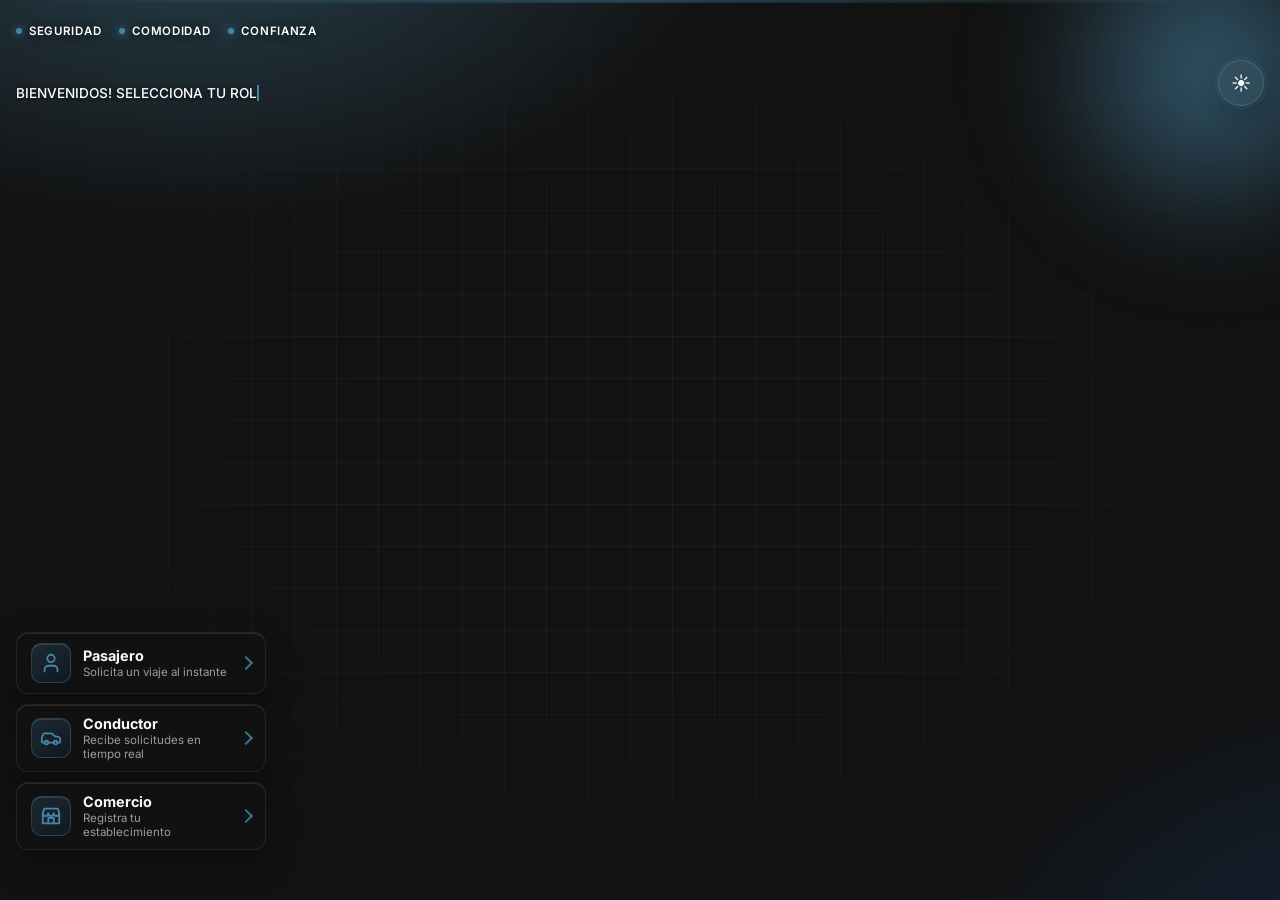
==== index.html @ 6f6a0231 "Update index.html" ====
<!DOCTYPE html>
<html lang="es">
<head>
  <meta charset="UTF-8">
  <meta name="viewport" content="width=device-width, initial-scale=1.0, maximum-scale=1.0, user-scalable=no">
  <meta name="theme-color" content="#121212">
  <title>BIKAR APP</title>
  <link rel="manifest" href="manifest.json">
  <link rel="preconnect" href="https://fonts.googleapis.com">
  <link rel="preconnect" href="https://fonts.gstatic.com" crossorigin>
  <link href="https://fonts.googleapis.com/css2?family=Inter:wght@400;500;600;700;800&display=swap" rel="stylesheet">
  <style>
    /* ============================================================
       BIKAR · PARTE 1/2 · AUTENTICACIÓN (Glassmorphism)
       Paleta: #4785A7 · #366986 · #134989 · #f8f9fa · #ffffff · #121212 · #1e1e1e
       ============================================================ */
    :root{
      --bg-color:#f8f9fa; --card-bg:#ffffff; --text-color:#1e293b; --primary-color:#4785A7;
      --primary-hover:#366986; --border-color:#ccc; --deep-blue:#134989; --muted-text:#64748b;
      --glass-bg:rgba(255,255,255,.78); --glass-bg-strong:rgba(255,255,255,.94);
      --glass-border:rgba(19,73,137,.18); --glass-highlight:rgba(255,255,255,.95);
      --field-bg:rgba(255,255,255,.88); --field-border:rgba(19,73,137,.20);
      --glow:rgba(71,133,167,.32); --glow-strong:rgba(71,133,167,.55);
      --shadow:0 24px 60px rgba(19,73,137,.16); --grid-line:rgba(71,133,167,.12);
      --modal-box-bg:rgba(255,255,255,.88);
      --modal-box-title:#134989;
      --legal-box-bg:rgba(240,244,248,.92);
      --legal-text-color:#2c3e50;
    }
    body.dark-mode{
      --bg-color:#121212; --card-bg:#1e1e1e; --text-color:#f8f9fa; --border-color:#444;
      --muted-text:rgba(248,249,250,.60);
      --glass-bg:rgba(30,30,30,.62); --glass-bg-strong:rgba(250, 250, 250, 0.04);
      --glass-border:rgba(255,255,255,.09); --glass-highlight:rgba(255,255,255,.10);
      --field-bg:rgba(18,18,18,.62); --field-border:rgba(255,255,255,.08);
      --glow:rgba(71,133,167,.42); --glow-strong:rgba(71,133,167,.65);
      --shadow:0 30px 70px rgba(0,0,0,.55); --grid-line:rgba(71,133,167,.10);
      --modal-box-bg:rgba(20,20,20,.68);
      --modal-box-title:#ffffff;
      --legal-box-bg:rgba(10,14,20,.65);
      --legal-text-color:rgba(248,249,250,.85);
    }
    *{box-sizing:border-box;margin:0;padding:0;font-family:"Inter",-apple-system,BlinkMacSystemFont,"Segoe UI",Roboto,sans-serif}
    html,body{width:100%;height:100%;overflow:hidden;background-color:var(--bg-color);color:var(--text-color);transition:background-color .3s,color .3s;-webkit-font-smoothing:antialiased}
    .oculto{display:none!important}
    button:focus-visible,input:focus-visible,select:focus-visible{outline:2px solid var(--primary-color);outline-offset:2px}

    /* ANIMACIONES */
    @keyframes modalIn{from{opacity:0;transform:translate(-50%,calc(-50% + 18px)) scale(.985)}to{opacity:1;transform:translate(-50%,-50%) scale(1)}}
    @keyframes fadeIn{from{opacity:0}to{opacity:1}}
    @keyframes riseIn{from{opacity:0;transform:translateY(16px)}to{opacity:1;transform:translateY(0)}}
    @keyframes slideInLeft{from{opacity:0;transform:translateX(-64px)}to{opacity:1;transform:translateX(0)}}
    @keyframes orbFloat{from{transform:translate(0,0)}to{transform:translate(-40px,50px)}}
    @keyframes pulseDot{0%{box-shadow:0 0 0 0 rgba(71,133,167,.65)}70%{box-shadow:0 0 0 9px rgba(71,133,167,0)}100%{box-shadow:0 0 0 0 rgba(71,133,167,0)}}
    @keyframes scan{from{transform:translateY(-10vh);opacity:0}15%{opacity:1}85%{opacity:1}to{transform:translateY(110vh);opacity:0}}
    @keyframes mecanografiar{from{width:0}to{width:100%}}
    @keyframes parpadeoCursor{from,to{border-color:transparent}50%{border-color:var(--primary-color)}}
    @keyframes opcionesAsomar{from{opacity:0;transform:translateX(-40px)}to{opacity:1;transform:translateX(0)}}
    @keyframes bounceArrow{0%,100%{transform:translateY(0)}50%{transform:translateY(5px)}}

    /* BOTÓN TEMA */
    .btn-theme-toggle{position:absolute;top:calc(60px + env(safe-area-inset-top));right:16px;z-index:3000;width:46px;height:46px;border-radius:50%;
      display:flex;align-items:center;justify-content:center;font-size:1.2rem;cursor:pointer;background:var(--glass-bg-strong);
      border:1px solid rgba(71,133,167,.5);color:var(--text-color);-webkit-backdrop-filter:blur(14px);backdrop-filter:blur(14px);
      box-shadow:0 8px 24px rgba(0,0,0,.25),0 0 0 4px rgba(71,133,167,.12);transition:transform .2s,box-shadow .2s,border-color .2s}
    .btn-theme-toggle:hover{transform:translateY(-1px) rotate(15deg);border-color:var(--primary-color);box-shadow:0 10px 28px rgba(0,0,0,.3),0 0 0 6px rgba(71,133,167,.18)}

    /* PANTALLA DE INICIO */
    .pantalla-inicio{position:absolute;inset:0;z-index:2500;display:flex;flex-direction:column;align-items:center;justify-content:center;gap:22px;
      padding:24px 20px;text-align:center;overflow-x:hidden;overflow-y:auto;isolation:isolate;
      background:radial-gradient(900px 520px at 15% -10%,var(--glow),transparent 60%),
                 radial-gradient(800px 520px at 110% 110%,rgba(19,73,137,.35),transparent 60%),rgba(18,18,18,.45);
      animation:fadeIn .6s ease both}
    .pantalla-inicio::before{content:"";position:absolute;inset:0;z-index:-1;
      background-image:linear-gradient(var(--grid-line) 1px,transparent 1px),linear-gradient(90deg,var(--grid-line) 1px,transparent 1px);
      background-size:42px 42px;-webkit-mask-image:radial-gradient(ellipse at center,#000 30%,transparent 80%);mask-image:radial-gradient(ellipse at center,#000 30%,transparent 80%)}
    .pantalla-inicio::after{content:"";position:absolute;z-index:-1;width:420px;height:420px;top:-140px;right:-140px;border-radius:50%;
      background:radial-gradient(circle,var(--glow-strong),transparent 65%);filter:blur(40px);animation:orbFloat 12s ease-in-out infinite alternate}
    .fx-scan{position:absolute;left:0;right:0;top:0;height:2px;z-index:1;
      background:linear-gradient(90deg,transparent,var(--primary-color),transparent);opacity:.7;filter:blur(1px);animation:scan 9s linear infinite;pointer-events:none}
    .video-fondo{position:absolute;top:0;left:0;width:100%;height:100%;object-fit:cover;z-index:-2;pointer-events:none;filter:brightness(.55);transition:opacity .6s ease-in-out}
    .video-oscuro{opacity:0}.video-claro{opacity:1}
    body.dark-mode .video-oscuro{opacity:1}body.dark-mode .video-claro{opacity:0}

    .inicio-features{position:absolute;top:calc(24px + env(safe-area-inset-top));left:16px;z-index:2;display:flex;flex-wrap:wrap;align-items:center;gap:8px 18px;
      animation:riseIn .7s .15s cubic-bezier(.2,.8,.2,1) backwards;text-shadow:0 1px 10px rgba(0,0,0,.65)}
    .inicio-features span{display:inline-flex;align-items:center;gap:7px;font-size:.72rem;font-weight:600;letter-spacing:.06em;text-transform:uppercase;color:#fff!important}
    .inicio-features span::before{content:"";width:6px;height:6px;border-radius:50%;background:var(--primary-color);box-shadow:0 0 8px var(--primary-color)}
    .texto-subtitulo{position:absolute;top:calc(85px + env(safe-area-inset-top));left:16px;z-index:2;color:#fff!important;font-size:.85rem;font-weight:500;
      text-shadow:0 1px 8px rgba(0,0,0,.7);white-space:nowrap;overflow:hidden;border-right:2px solid var(--primary-color);width:0;max-width:max-content;
      animation:mecanografiar 3s steps(30,end) forwards,parpadeoCursor .75s step-end infinite}

    /* ROLES */
    .roles-container{position:absolute;left:16px;bottom:calc(50px + env(safe-area-inset-bottom));z-index:2;display:flex;flex-direction:column;gap:10px;width:calc(100% - 32px);max-width:250px}
    .tarjeta-rol{position:relative;display:flex;align-items:center;gap:12px;width:100%;background:var(--field-bg);border:1px solid var(--field-border);
      border-radius:12px;padding:10px 14px;cursor:pointer;color:var(--text-color);text-align:left;-webkit-backdrop-filter:blur(14px);backdrop-filter:blur(14px);
      box-shadow:0 12px 32px rgba(0,0,0,.28),inset 0 1px 0 var(--glass-highlight);
      transition:transform .25s,border-color .25s,box-shadow .25s,background .25s;animation:slideInLeft .65s cubic-bezier(.2,.8,.2,1) backwards}
    .tarjeta-rol:nth-child(1){animation-delay:.20s}.tarjeta-rol:nth-child(2){animation-delay:.34s}.tarjeta-rol:nth-child(3){animation-delay:.48s}
    .tarjeta-rol::after{content:"";margin-left:auto;width:8px;height:8px;flex-shrink:0;border-top:2px solid var(--primary-color);border-right:2px solid var(--primary-color);
      transform:rotate(45deg);opacity:.85;transition:transform .25s}
    .tarjeta-rol:hover,.tarjeta-rol:focus-visible{transform:translateY(-2px);border-color:var(--primary-color);box-shadow:0 12px 30px var(--glow),inset 0 0 0 1px rgba(71,133,167,.25)}
    .tarjeta-rol:hover::after{transform:translateX(4px) rotate(45deg)}
    .tarjeta-rol:active{transform:translateY(0) scale(.99)}
    .rol-icon{display:grid;place-items:center;width:40px;height:40px;flex-shrink:0;border-radius:10px;
      background:linear-gradient(145deg,rgba(71,133,167,.22),rgba(19,73,137,.12));border:1px solid rgba(71,133,167,.35);
      box-shadow:inset 0 1px 0 rgba(255,255,255,.12);color:var(--primary-color)}
    .rol-icon svg{width:22px;height:22px;stroke:var(--primary-color);fill:none}
    .rol-text{display:flex;flex-direction:column;gap:1px;min-width:0}
    .rol-title{font-size:.9rem;font-weight:700;color:var(--text-color)}
    .rol-desc{font-size:.72rem;color:var(--muted-text)}

    /* PANELES / MODALES */
    .ui-panel{position:absolute;bottom:calc(24px + env(safe-area-inset-bottom));left:50%;transform:translateX(-50%);width:92%;max-width:420px;
      padding:22px 20px 20px;z-index:1000;text-align:center;
      background:linear-gradient(180deg,var(--glass-bg-strong) 0%,var(--glass-bg) 100%);border:1px solid var(--glass-border);border-radius:24px;
      -webkit-backdrop-filter:blur(22px) saturate(160%);backdrop-filter:blur(22px) saturate(160%);
      box-shadow:var(--shadow),inset 0 1px 0 var(--glass-highlight);color:var(--text-color);
      animation:panelIn .5s cubic-bezier(.2,.8,.2,1) both}
    .panel-title{color:var(--text-color);font-size:1.35rem;font-weight:700;margin-bottom:6px}
    .panel-title::before{content:"BIKAR";display:block;font-size:.64rem;font-weight:700;letter-spacing:.32em;text-transform:uppercase;color:var(--primary-color);margin-bottom:6px}
    .panel-subtitle{color:var(--muted-text);font-size:.86rem;margin-bottom:18px}
    #modal-registro,#modal-login{top:50%;bottom:auto;transform:translate(-50%,-50%);z-index:2600;width:88%;max-width:360px;
      background:var(--modal-box-bg)!important;backdrop-filter:blur(16px);-webkit-backdrop-filter:blur(16px);
      max-height:calc(100vh - 40px);max-height:calc(100dvh - 40px);overflow-y:auto;overscroll-behavior:contain;
      box-shadow:0 0 0 200vmax rgba(0,0,0,.25),0 15px 40px rgba(0,0,0,.35),inset 0 1px 0 var(--glass-highlight);
      animation:modalIn .5s cubic-bezier(.2,.8,.2,1) both;scrollbar-width:thin;scrollbar-color:rgba(71,133,167,.5) transparent}
    #form-registro,#form-login{text-align:left}
    #form-registro .btn-main,#form-login .btn-main{margin-top:6px}
    .form-note{margin-top:14px;text-align:center;font-size:.76rem;color:var(--muted-text);display:flex;align-items:center;justify-content:center;gap:6px}

    /* CAMPOS */
    .input-group{position:relative;margin-bottom:12px;text-align:left}
    .input-group>input,.input-group>select{width:100%;height:54px;padding:0 16px 0 50px;background-color:var(--field-bg);
      border:1px solid var(--field-border);border-radius:14px;color:var(--text-color);font-size:.95rem;outline:none;
      background-repeat:no-repeat;background-position:16px center;background-size:20px 20px;-webkit-appearance:none;appearance:none;
      transition:border-color .2s,box-shadow .2s,background-color .2s}
    .input-group>select{padding-left:16px;cursor:pointer}
    .input-group>input::placeholder{color:var(--muted-text)}
    .input-group>input:focus,.input-group>select:focus{border-color:var(--primary-color);box-shadow:0 0 0 3px rgba(71,133,167,.22),0 0 26px rgba(71,133,167,.18)}

    /* CONTRASEÑAS CON OJITO */
    .input-group-password{position:relative}
    .input-group-password>input{padding-right:48px!important}
    .btn-toggle-eye{position:absolute;right:12px;top:50%;transform:translateY(-50%);width:34px;height:34px;border:none;background:transparent;
      color:var(--primary-color);cursor:pointer;display:grid;place-items:center;border-radius:8px;transition:transform .15s,color .2s,background .2s;z-index:3}
    .btn-toggle-eye:hover{color:var(--text-color);background:rgba(71,133,167,.12);transform:translateY(-50%) scale(1.06)}
    .btn-toggle-eye:active{transform:translateY(-50%) scale(.95)}
    .btn-toggle-eye svg{width:20px;height:20px;stroke:currentColor;fill:none;stroke-width:2;stroke-linecap:round;stroke-linejoin:round}

    #reg-nombre{background-image:url("data:image/svg+xml,%3Csvg xmlns='http://www.w3.org/2000/svg' viewBox='0 0 24 24' fill='none' stroke='%234785A7' stroke-width='1.8' stroke-linecap='round' stroke-linejoin='round'%3E%3Cpath d='M19 21v-2a4 4 0 0 0-4-4H9a4 4 0 0 0-4 4v2'/%3E%3Ccircle cx='12' cy='7' r='4'/%3E%3C/svg%3E")}
    #reg-telefono{background-image:url("data:image/svg+xml,%3Csvg xmlns='http://www.w3.org/2000/svg' viewBox='0 0 24 24' fill='none' stroke='%234785A7' stroke-width='1.8' stroke-linecap='round' stroke-linejoin='round'%3E%3Cpath d='M22 16.9v3a2 2 0 0 1-2.2 2 19.8 19.8 0 0 1-8.6-3.1 19.5 19.5 0 0 1-6-6A19.8 19.8 0 0 1 2.1 4.2 2 2 0 0 1 4.1 2h3a2 2 0 0 1 2 1.7c.1 1 .4 1.9.7 2.8a2 2 0 0 1-.5 2.1L8.1 9.9a16 16 0 0 0 6 6l1.3-1.3a2 2 0 0 1 2.1-.4c.9.3 1.9.6 2.8.7a2 2 0 0 1 1.7 2z'/%3E%3C/svg%3E")}
    #reg-email{background-image:url("data:image/svg+xml,%3Csvg xmlns='http://www.w3.org/2000/svg' viewBox='0 0 24 24' fill='none' stroke='%234785A7' stroke-width='1.8' stroke-linecap='round' stroke-linejoin='round'%3E%3Crect x='2' y='4' width='20' height='16' rx='2'/%3E%3Cpath d='m22 7-8.97 5.7a1.94 1.94 0 0 1-2.06 0L2 7'/%3E%3C/svg%3E")}
    #reg-password,#reg-password-confirm,#login-password{background-image:url("data:image/svg+xml,%3Csvg xmlns='http://www.w3.org/2000/svg' viewBox='0 0 24 24' fill='none' stroke='%234785A7' stroke-width='1.8' stroke-linecap='round' stroke-linejoin='round'%3E%3Crect x='3' y='11' width='18' height='11' rx='2' ry='2'/%3E%3Cpath d='M7 11V7a5 5 0 0 1 10 0v4'/%3E%3C/svg%3E")}
    #reg-num-doc,#login-dni{background-image:url("data:image/svg+xml,%3Csvg xmlns='http://www.w3.org/2000/svg' viewBox='0 0 24 24' fill='none' stroke='%234785A7' stroke-width='1.8' stroke-linecap='round' stroke-linejoin='round'%3E%3Crect x='3' y='4' width='18' height='16' rx='2'/%3E%3Ccircle cx='9' cy='10' r='2'/%3E%3Cpath d='M15 8h2m-2 4h2M7 16h10'/%3E%3C/svg%3E")}
    #reg-vehiculo{background-image:url("data:image/svg+xml,%3Csvg xmlns='http://www.w3.org/2000/svg' viewBox='0 0 24 24' fill='none' stroke='%234785A7' stroke-width='1.8' stroke-linecap='round' stroke-linejoin='round'%3E%3Cpath d='M19 17h2c.6 0 1-.4 1-1v-3c0-.9-.7-1.7-1.5-1.9C18.7 10.6 16 10 16 10s-1.3-1.4-2.2-2.3c-.5-.4-1.1-.7-1.8-.7H5c-.6 0-1.1.4-1.4.9l-1.4 2.9A3.7 3.7 0 0 0 2 12v4c0 .6.4 1 1 1h2'/%3E%3Ccircle cx='7' cy='17' r='2'/%3E%3Cpath d='M9 17h6'/%3E%3Ccircle cx='17' cy='17' r='2'/%3E%3C/svg%3E")}
    #reg-placa{background-image:url("data:image/svg+xml,%3Csvg xmlns='http://www.w3.org/2000/svg' viewBox='0 0 24 24' fill='none' stroke='%234785A7' stroke-width='1.8' stroke-linecap='round' stroke-linejoin='round'%3E%3Crect x='2' y='6' width='20' height='12' rx='2'/%3E%3Cpath d='M6 12h.01M10 12h4M18 12h.01'/%3E%3C/svg%3E")}
    #reg-comercio-nombre{background-image:url("data:image/svg+xml,%3Csvg xmlns='http://www.w3.org/2000/svg' viewBox='0 0 24 24' fill='none' stroke='%234785A7' stroke-width='1.8' stroke-linecap='round' stroke-linejoin='round'%3E%3Cpath d='M3 9l1.5-5h15L21 9'/%3E%3Cpath d='M3 9v11h18V9'/%3E%3Cpath d='M3 9a3 3 0 0 0 6 0 3 3 0 0 0 6 0 3 3 0 0 0 6 0'/%3E%3Cpath d='M9 20v-6h6v6'/%3E%3C/svg%3E")}
    #reg-comercio-categoria{background-image:url("data:image/svg+xml,%3Csvg xmlns='http://www.w3.org/2000/svg' viewBox='0 0 24 24' fill='none' stroke='%234785A7' stroke-width='1.8' stroke-linecap='round' stroke-linejoin='round'%3E%3Cpath d='M12.6 2.6A2 2 0 0 0 11.2 2H4a2 2 0 0 0-2 2v7.2a2 2 0 0 0 .6 1.4l8.7 8.7a2.4 2.4 0 0 0 3.4 0l6.6-6.6a2.4 2.4 0 0 0 0-3.4z'/%3E%3Ccircle cx='7.5' cy='7.5' r='1' fill='%234785A7'/%3E%3C/svg%3E")}

    /* BOTONES */
    .btn-secondary{width:100%;padding:12px 16px;background:var(--glass-bg-strong);color:var(--primary-color);border:1px solid rgba(71,133,167,.45);
      border-radius:999px;font-weight:600;font-size:.86rem;cursor:pointer;-webkit-backdrop-filter:blur(14px);backdrop-filter:blur(14px);
      box-shadow:0 8px 24px rgba(0,0,0,.18),inset 0 1px 0 var(--glass-highlight);transition:transform .2s,box-shadow .2s,border-color .2s,background .2s}
    .btn-secondary:hover{border-color:var(--primary-color);box-shadow:0 10px 28px rgba(0,0,0,.22),0 0 0 4px rgba(71,133,167,.14)}
    .btn-secondary:active{transform:scale(.99)}
    .btn-main{position:relative;width:100%;padding:15px 46px 15px 20px;border:none;border-radius:14px;color:#fff;font-size:1rem;font-weight:600;
      cursor:pointer;overflow:hidden;background:linear-gradient(90deg,#134989 0%,#366986 45%,#4785A7 100%);
      box-shadow:0 10px 26px rgba(71,133,167,.35),inset 0 1px 0 rgba(255,255,255,.22);transition:transform .2s,box-shadow .2s,filter .2s,opacity .2s}
    .btn-main::before{content:"";position:absolute;inset:0;background:linear-gradient(120deg,transparent 30%,rgba(255,255,255,.20) 50%,transparent 70%);
      transform:translateX(-100%);transition:transform .7s ease}
    .btn-main::after{content:"→";position:absolute;right:18px;top:50%;transform:translateY(-50%);font-size:1.15rem;line-height:1;transition:transform .25s}
    .btn-main:hover:not(:disabled){transform:translateY(-1px);box-shadow:0 14px 32px rgba(71,133,167,.45),inset 0 1px 0 rgba(255,255,255,.25)}
    .btn-main:hover:not(:disabled)::before{transform:translateX(100%)}
    .btn-main:hover:not(:disabled)::after{transform:translate(4px,-50%)}
    .btn-main:active:not(:disabled){transform:translateY(0);filter:brightness(.92)}
    .btn-main:disabled{opacity:.45;cursor:not-allowed;transform:none;box-shadow:none}

    /* FOTO */
    .foto-group{position:relative;margin-top:4px}
    .label-foto{display:flex;align-items:center;gap:10px;padding:14px 16px;border-radius:14px;border:1px dashed rgba(71,133,167,.55);
      background:var(--field-bg);color:var(--text-color);font-size:.9rem;font-weight:600;cursor:pointer;text-align:left;
      transition:border-color .2s,box-shadow .2s,background .2s}
    .foto-group:hover .label-foto,.foto-group:focus-within .label-foto{border-color:var(--primary-color);box-shadow:0 0 0 3px rgba(71,133,167,.18),0 0 26px rgba(71,133,167,.15)}
    #reg-foto{position:absolute;inset:0;width:100%;height:100%;opacity:0;cursor:pointer;z-index:2}
    .preview-container{position:relative;margin-top:12px;width:100%;height:150px;border-radius:14px;overflow:hidden;border:1px solid rgba(71,133,167,.5);
      box-shadow:0 0 0 3px rgba(71,133,167,.15),0 10px 30px rgba(0,0,0,.25);animation:fadeIn .4s ease both}
    #preview-foto{display:block;width:100%;height:100%;object-fit:cover}

    /* OPCIONES DE ROL */
    .opciones-rol-bikar{position:absolute!important;left:16px!important;bottom:290px!important;z-index:2601!important;
      display:flex!important;flex-direction:column!important;gap:10px!important;width:230px!important;background:transparent!important;
      border:none!important;box-shadow:none!important;padding:0!important;margin:0!important;backdrop-filter:none!important;-webkit-backdrop-filter:none!important;
      visibility:hidden!important;pointer-events:none!important}
    #modal-opciones-rol.opciones-rol-bikar{background:none!important;border:0!important;box-shadow:none!important;backdrop-filter:none!important;-webkit-backdrop-filter:none!important;outline:none!important}
    #modal-opciones-rol.opciones-rol-bikar::before,#modal-opciones-rol.opciones-rol-bikar::after{content:none!important;display:none!important}
    #modal-opciones-rol.oculto{display:none!important;visibility:hidden!important;pointer-events:none!important}
    #modal-opciones-rol:not(.oculto){display:flex!important;visibility:visible!important;pointer-events:auto!important}
    .btn-opcion-rol{width:100%;padding:13px 18px;border:1px solid rgba(255,255,255,.25);border-radius:14px;background:rgba(20,20,20,.65);
      backdrop-filter:blur(12px);-webkit-backdrop-filter:blur(12px);color:#fff;font-size:14px;font-weight:600;cursor:pointer;
      opacity:0;transform:translateX(-40px);animation:opcionesAsomar .45s ease forwards}
    .btn-opcion-rol:nth-child(1){animation-delay:.05s}.btn-opcion-rol:nth-child(2){animation-delay:.15s}.btn-opcion-rol:nth-child(3){animation-delay:.25s}
    .btn-opcion-rol:active{transform:scale(.96)}
    .btn-cerrar-x{width:46px!important;height:46px!important;padding:0!important;align-self:flex-start;border-radius:50%!important;
      display:flex;align-items:center;justify-content:center;font-size:22px!important;font-weight:400!important;margin-top:4px}
    #modal-opciones-rol .btn-opcion-rol{width:auto!important;max-width:max-content!important;padding:9px 14px!important;font-size:13px!important;
      line-height:1.2!important;align-self:flex-start}
    @keyframes panelIn{from{opacity:0;transform:translate(-50%,18px)}to{opacity:1;transform:translate(-50%,0)}}
    body.dark-mode #modal-login .panel-title,
    body.dark-mode #modal-registro .panel-title {
      color: #ffffff !important;
    }

    /* ============================================================
       DOCUMENTACIÓN PARA EL VEHÍCULO (Conductor)
       ============================================================ */
    #modal-documentacion{top:50%;bottom:auto;transform:translate(-50%,-50%);z-index:2700;width:88%;max-width:360px;
      background:var(--modal-box-bg)!important;backdrop-filter:blur(14px);-webkit-backdrop-filter:blur(14px);
      max-height:calc(100vh - 40px);max-height:calc(100dvh - 40px);overflow-y:auto;overscroll-behavior:contain;
      box-shadow:0 0 0 200vmax rgba(0,0,0,.25),0 15px 40px rgba(0,0,0,.35),inset 0 1px 0 rgba(255,255,255,.12);
      animation:modalIn .5s cubic-bezier(.2,.8,.2,1) both;scrollbar-width:thin;scrollbar-color:rgba(71,133,167,.5) transparent}
    body.dark-mode #modal-documentacion .panel-title{color:#ffffff!important}
    #modal-documentacion .panel-subtitle{color:var(--muted-text)}
    #form-documentacion{text-align:left}
    #form-documentacion .btn-main{margin-top:6px}
    .doc-seccion{margin:4px 0 10px 4px;font-size:.66rem;font-weight:700;letter-spacing:.24em;text-transform:uppercase;color:var(--primary-color)}
    .doc-seccion:not(:first-child){margin-top:18px}
    .doc-nota{margin:-4px 4px 12px;font-size:.72rem;line-height:1.4;color:var(--muted-text)}
    #doc-tipo-servicio{padding:0 44px 0 50px;
      background-image:url("data:image/svg+xml,%3Csvg xmlns='http://www.w3.org/2000/svg' viewBox='0 0 24 24' fill='none' stroke='%234785A7' stroke-width='1.8' stroke-linecap='round' stroke-linejoin='round'%3E%3Ccircle cx='12' cy='12' r='9'/%3E%3Ccircle cx='12' cy='12' r='2.5'/%3E%3Cpath d='M3 12h6.5M14.5 12H21M12 14.5V21'/%3E%3C/svg%3E"),
        url("data:image/svg+xml,%3Csvg xmlns='http://www.w3.org/2000/svg' viewBox='0 0 24 24' fill='none' stroke='%234785A7' stroke-width='2' stroke-linecap='round' stroke-linejoin='round'%3E%3Cpath d='m6 9 6 6 6-6'/%3E%3C/svg%3E");
      background-position:16px center,right 16px center;background-size:20px 20px,18px 18px}
    #doc-marca{background-image:url("data:image/svg+xml,%3Csvg xmlns='http://www.w3.org/2000/svg' viewBox='0 0 24 24' fill='none' stroke='%234785A7' stroke-width='1.8' stroke-linecap='round' stroke-linejoin='round'%3E%3Cpath d='M12.6 2.6A2 2 0 0 0 11.2 2H4a2 2 0 0 0-2 2v7.2a2 2 0 0 0 .6 1.4l8.7 8.7a2.4 2.4 0 0 0 3.4 0l6.6-6.6a2.4 2.4 0 0 0 0-3.4z'/%3E%3Ccircle cx='7.5' cy='7.5' r='1' fill='%234785A7'/%3E%3C/svg%3E")}
    #doc-anio{background-image:url("data:image/svg+xml,%3Csvg xmlns='http://www.w3.org/2000/svg' viewBox='0 0 24 24' fill='none' stroke='%234785A7' stroke-width='1.8' stroke-linecap='round' stroke-linejoin='round'%3E%3Crect x='3' y='4' width='18' height='18' rx='2'/%3E%3Cpath d='M16 2v4M8 2v4M3 10h18'/%3E%3C/svg%3E")}
    .btn-documentacion{display:flex;align-items:center;gap:10px;width:100%;padding:14px 16px;border-radius:14px;border:1px dashed rgba(71,133,167,.55);
      background:var(--field-bg);color:var(--text-color);font-size:.9rem;font-weight:600;cursor:pointer;text-align:left;
      transition:border-color .2s,box-shadow .2s,background .2s,transform .2s}
    .btn-documentacion:hover,.btn-documentacion:focus-visible{border-color:var(--primary-color);box-shadow:0 0 0 3px rgba(71,133,167,.18),0 0 26px rgba(71,133,167,.15)}
    .btn-documentacion:active{transform:scale(.99)}
    .btn-documentacion svg{flex-shrink:0}
    .btn-documentacion .doc-btn-text{flex:1;min-width:0}
    .doc-estado{flex-shrink:0;padding:4px 9px;border-radius:999px;font-size:.62rem;font-weight:700;letter-spacing:.06em;text-transform:uppercase;white-space:nowrap;
      background:rgba(241,196,15,.14);color:#f1c40f;border:1px solid rgba(241,196,15,.40)}
    .btn-documentacion.completa{border-style:solid;border-color:rgba(46,204,113,.60)}
    .btn-documentacion.completa .doc-estado{background:rgba(46,204,113,.15);color:#2ecc71;border-color:rgba(46,204,113,.40)}
    .doc-item{margin-bottom:14px}
    .doc-label{display:block;margin:0 0 6px 4px;font-size:.78rem;font-weight:600;color:var(--text-color)}
    .doc-drop{position:relative;display:flex;align-items:center;gap:10px;padding:13px 14px;border-radius:14px;border:1px dashed rgba(71,133,167,.55);
      background:var(--field-bg);color:var(--text-color);font-size:.88rem;font-weight:600;cursor:pointer;transition:border-color .2s,box-shadow .2s,background .2s}
    .doc-drop:hover,.doc-drop:focus-within{border-color:var(--primary-color);box-shadow:0 0 0 3px rgba(71,133,167,.18),0 0 26px rgba(71,133,167,.15)}
    .doc-drop svg{flex-shrink:0}
    .doc-drop-text{flex:1;min-width:0;overflow:hidden;text-overflow:ellipsis;white-space:nowrap}
    .doc-drop input[type="file"]{position:absolute;inset:0;width:100%;height:100%;opacity:0;cursor:pointer;z-index:2}
    .doc-item.cargado .doc-drop{border-style:solid;border-color:rgba(46,204,113,.60)}
    .doc-preview{display:flex;align-items:center;gap:10px;margin-top:8px;padding:8px 10px;border-radius:12px;border:1px solid rgba(71,133,167,.40);
      background:rgba(0,0,0,.25);animation:fadeIn .35s ease both}
    .doc-preview-img{width:52px;height:52px;flex-shrink:0;border-radius:8px;object-fit:cover;border:1px solid rgba(255,255,255,.12)}
    .doc-preview-pdf{display:grid;place-items:center;width:52px;height:52px;flex-shrink:0;border-radius:8px;font-size:.62rem;font-weight:800;letter-spacing:.08em;
      color:#fff;background:linear-gradient(145deg,#c0392b,#96281b);border:1px solid rgba(255,255,255,.12)}
    .doc-preview-nombre{flex:1;min-width:0;font-size:.76rem;color:var(--text-color);overflow:hidden;text-overflow:ellipsis;white-space:nowrap}
    .doc-quitar{display:grid;place-items:center;width:30px;height:30px;flex-shrink:0;border-radius:50%;border:1px solid rgba(255,255,255,.18);
      background:rgba(255,255,255,.06);color:var(--text-color);font-size:14px;line-height:1;cursor:pointer;transition:background .2s,border-color .2s}
    .doc-quitar:hover{background:rgba(231,76,60,.25);border-color:rgba(231,76,60,.60)}
    #modal-instalar-pwa .panel-title::before {
      display: none !important;
    }

    /* ============================================================
       NUEVO · POLÍTICAS DE PRIVACIDAD Y PROTECCIÓN DE DATOS (LEGAL)
       ============================================================ */
    .politicas-registro-bloque{margin:14px 0 10px;display:flex;flex-direction:column;gap:8px}
    .btn-abrir-politicas{display:flex;align-items:center;justify-content:space-between;gap:10px;width:100%;padding:12px 14px;
      border-radius:14px;border:1px solid rgba(71,133,167,.45);background:var(--field-bg);color:var(--text-color);
      cursor:pointer;text-align:left;transition:all .2s;box-shadow:0 4px 14px rgba(0,0,0,.08)}
    .btn-abrir-politicas:hover{border-color:var(--primary-color);box-shadow:0 6px 20px rgba(71,133,167,.25);transform:translateY(-1px)}
    .btn-abrir-politicas-content{display:flex;align-items:center;gap:10px}
    .btn-abrir-politicas svg{flex-shrink:0;color:var(--primary-color)}
    .btn-abrir-politicas-titulos{display:flex;flex-direction:column;gap:1px}
    .btn-abrir-politicas-main{font-size:.82rem;font-weight:700;color:var(--text-color)}
    .btn-abrir-politicas-sub{font-size:.68rem;color:var(--muted-text)}
    .politicas-flecha{font-size:.9rem;color:var(--primary-color);transition:transform .2s}
    .btn-abrir-politicas:hover .politicas-flecha{transform:translateX(3px)}

    /* CHECKBOX DE POLÍTICAS */
    .politicas-check-wrapper{display:flex;align-items:flex-start;gap:10px;padding:10px 12px;border-radius:12px;
      background:rgba(71,133,167,.08);border:1px solid rgba(71,133,167,.22);cursor:pointer;user-select:none;transition:all .25s}
    .politicas-check-wrapper:hover{background:rgba(71,133,167,.14);border-color:var(--primary-color)}
    .politicas-check-wrapper.aceptado{background:rgba(46,204,113,.12);border-color:rgba(46,204,113,.50)}
    .politicas-check-wrapper input[type="checkbox"]{position:absolute;opacity:0;width:0;height:0;pointer-events:none}
    .custom-check-box{width:22px;height:22px;flex-shrink:0;border-radius:6px;border:2px solid var(--primary-color);
      display:grid;place-items:center;background:var(--field-bg);transition:all .2s;margin-top:1px}
    .custom-check-box svg{width:14px;height:14px;stroke:#fff;stroke-width:3;stroke-linecap:round;stroke-linejoin:round;fill:none;opacity:0;transform:scale(.5);transition:all .2s}
    .politicas-check-wrapper input[type="checkbox"]:checked + .custom-check-box{background:#2ecc71;border-color:#2ecc71}
    .politicas-check-wrapper input[type="checkbox"]:checked + .custom-check-box svg{opacity:1;transform:scale(1)}
    .politicas-check-texto{font-size:.76rem;line-height:1.4;color:var(--text-color);font-weight:500}
    .politicas-check-texto strong{color:var(--primary-color)}

    /* MODAL POLÍTICAS */
    #modal-politicas{top:50%;bottom:auto;transform:translate(-50%,-50%);z-index:2800;width:92%;max-width:440px;
      background:var(--modal-box-bg)!important;backdrop-filter:blur(20px);-webkit-backdrop-filter:blur(20px);
      max-height:calc(100vh - 30px);max-height:calc(100dvh - 30px);overflow:hidden;display:flex;flex-direction:column;
      padding:22px 18px 18px;border-radius:24px;border:1px solid var(--glass-border);
      box-shadow:0 0 0 200vmax rgba(0,0,0,.45),0 25px 60px rgba(0,0,0,.55),inset 0 1px 0 var(--glass-highlight);
      animation:modalIn .45s cubic-bezier(.2,.8,.2,1) both}
    #modal-politicas .panel-title{color:var(--modal-box-title)!important;font-size:1.15rem;margin-bottom:4px}
    #modal-politicas .panel-subtitle{font-size:.78rem;margin-bottom:10px}
    
    .politicas-contenedor-texto{position:relative;flex:1;overflow-y:auto;overscroll-behavior:contain;padding:14px 14px 40px;
      background:var(--legal-box-bg);border:1px solid var(--glass-border);border-radius:16px;text-align:left;
      font-size:.78rem;line-height:1.55;color:var(--legal-text-color);max-height:45vh;scrollbar-width:thin;scrollbar-color:var(--primary-color) transparent}
    .politicas-contenedor-texto h4{font-size:.85rem;font-weight:800;color:var(--primary-color);margin:12px 0 6px;letter-spacing:.02em}
    .politicas-contenedor-texto h4:first-child{margin-top:0}
    .politicas-contenedor-texto h5{font-size:.78rem;font-weight:700;color:var(--text-color);margin:8px 0 4px}
    .politicas-contenedor-texto p{margin-bottom:8px}
    .politicas-contenedor-texto ul{padding-left:18px;margin-bottom:8px}
    .politicas-contenedor-texto li{margin-bottom:4px}
    .politicas-contenedor-texto .nota-formal{margin-top:10px;padding:8px 10px;border-radius:10px;background:rgba(71,133,167,.12);
      border-left:3px solid var(--primary-color);font-size:.74rem}

    /* BOTÓN FLOTANTE SCROLL ABAJO */
    .btn-scroll-abajo{position:sticky;bottom:8px;left:50%;transform:translateX(-50%);z-index:10;
      display:inline-flex;align-items:center;gap:6px;padding:6px 14px;border-radius:999px;font-size:.72rem;font-weight:700;
      background:var(--primary-color);color:#fff;border:1px solid rgba(255,255,255,.3);box-shadow:0 4px 14px rgba(0,0,0,.35);
      cursor:pointer;transition:all .2s;opacity:.95;animation:bounceArrow 2s infinite}
    .btn-scroll-abajo:hover{transform:translateX(-50%) scale(1.04);opacity:1;box-shadow:0 6px 18px rgba(71,133,167,.5)}
    .btn-scroll-abajo.oculto{display:none!important}

    /* CHECK DENTRO DEL MODAL */
    .politicas-modal-actions{margin-top:12px;display:flex;flex-direction:column;gap:8px}
    .politicas-modal-check{display:flex;align-items:center;gap:10px;padding:10px 12px;border-radius:12px;
      background:rgba(71,133,167,.12);border:1px solid rgba(71,133,167,.3);cursor:pointer;user-select:none}
    .politicas-modal-check input[type="checkbox"]{width:18px;height:18px;accent-color:var(--primary-color);cursor:pointer}
    .politicas-modal-check span{font-size:.8rem;font-weight:600;color:var(--text-color)}

    /* ============================================================
       ALERTA PERSONALIZADA FLOTANTE (ADAPTABLE CLARO/OSCURO)
       ============================================================ */
    .bikar-alerta-toast{
      position:fixed;top:50%;left:50%;transform:translate(-50%,-50%);z-index:99999;
      width:86%;max-width:330px;padding:20px 18px;border-radius:20px;
      background:var(--glass-bg-strong);color:var(--text-color);
      border:1px solid var(--primary-color);
      backdrop-filter:blur(22px);-webkit-backdrop-filter:blur(22px);
      box-shadow:0 20px 50px rgba(0,0,0,.45),0 0 25px var(--glow);
      text-align:center;display:flex;flex-direction:column;align-items:center;justify-content:center;gap:10px;
      animation:modalIn .35s cubic-bezier(.2,.8,.2,1) both;
      font-size:.92rem;font-weight:600;line-height:1.45;pointer-events:none
    }
    .bikar-alerta-toast.alerta-salir{opacity:0;transform:translate(-50%,-42%) scale(.95);transition:opacity .3s,transform .3s}
    .bikar-alerta-icono{display:grid;place-items:center;width:44px;height:44px;border-radius:50%;
      background:rgba(71,133,167,.15);border:1px solid rgba(71,133,167,.35);color:var(--primary-color)}
    .bikar-alerta-icono.icono-error{background:rgba(231,76,60,.15);border-color:rgba(231,76,60,.4);color:#e74c3c}
    .bikar-alerta-icono.icono-exito{background:rgba(46,204,113,.15);border-color:rgba(46,204,113,.4);color:#2ecc71}
    .bikar-alerta-icono svg{width:24px;height:24px;stroke:currentColor;fill:none;stroke-width:2.2;stroke-linecap:round;stroke-linejoin:round}
    .bikar-alerta-mensaje{color:var(--text-color);word-break:break-word}
  </style>
</head>
<body class="dark-mode">

  <button id="btn-theme-toggle" class="btn-theme-toggle" title="Cambiar Tema" aria-label="Cambiar tema"><span id="theme-icon">☀️</span></button>

  <!-- PANTALLA DE INICIO -->
  <div id="pantalla-inicio" class="pantalla-inicio">
    <video id="video-oscuro" class="video-fondo video-oscuro" autoplay loop muted playsinline>
      <source src="https://i.imgur.com/7qoNKhR.mp4" type="video/mp4">
    </video>
    <video id="video-claro" class="video-fondo video-claro" autoplay loop muted playsinline>
      <source src="https://i.imgur.com/xO5vIAY.mp4" type="video/mp4">
    </video>
    <div class="fx-scan" aria-hidden="true"></div>
    <div class="inicio-features" aria-hidden="true"><span>Seguridad</span><span>Comodidad</span><span>Confianza</span></div>
    <p class="texto-subtitulo">BIENVENIDOS! SELECCIONA TU ROL</p>

    <div class="roles-container">
      <button class="tarjeta-rol" onclick="seleccionarRol('pasajero')" aria-label="Ingresar como Pasajero">
        <span class="rol-icon" aria-hidden="true"><svg viewBox="0 0 24 24" stroke-width="2" stroke-linecap="round" stroke-linejoin="round"><path d="M19 21v-2a4 4 0 0 0-4-4H9a4 4 0 0 0-4 4v2"/><circle cx="12" cy="7" r="4"/></svg></span>
        <span class="rol-text"><span class="rol-title">Pasajero</span><span class="rol-desc">Solicita un viaje al instante</span></span>
      </button>
      <button class="tarjeta-rol" onclick="seleccionarRol('conductor')" aria-label="Ingresar como Conductor">
        <span class="rol-icon" aria-hidden="true"><svg viewBox="0 0 24 24" stroke-width="2" stroke-linecap="round" stroke-linejoin="round"><path d="M19 17h2c.6 0 1-.4 1-1v-3c0-.9-.7-1.7-1.5-1.9C18.7 10.6 16 10 16 10s-1.3-1.4-2.2-2.3c-.5-.4-1.1-.7-1.8-.7H5c-.6 0-1.1.4-1.4.9l-1.4 2.9A3.7 3.7 0 0 0 2 12v4c0 .6.4 1 1 1h2"/><circle cx="7" cy="17" r="2"/><path d="M9 17h6"/><circle cx="17" cy="17" r="2"/></svg></span>
        <span class="rol-text"><span class="rol-title">Conductor</span><span class="rol-desc">Recibe solicitudes en tiempo real</span></span>
      </button>
      <button class="tarjeta-rol" onclick="seleccionarRol('comercio')" aria-label="Ingresar como Comercio">
        <span class="rol-icon" aria-hidden="true"><svg viewBox="0 0 24 24" stroke-width="2" stroke-linecap="round" stroke-linejoin="round"><path d="M3 9l1.5-5h15L21 9"/><path d="M3 9v11h18V9"/><path d="M3 9a3 3 0 0 0 6 0 3 3 0 0 0 6 0 3 3 0 0 0 6 0"/><path d="M9 20v-6h6v6"/></svg></span>
        <span class="rol-text"><span class="rol-title">Comercio</span><span class="rol-desc">Registra tu establecimiento</span></span>
      </button>
    </div>
  </div>

  <!-- OPCIONES DEL ROL -->
  <div id="modal-opciones-rol" class="opciones-rol-bikar oculto">
    <button type="button" id="btn-iniciar-sesion" class="btn-opcion-rol">Iniciar sesión</button>
    <button type="button" id="btn-crear-cuenta" class="btn-opcion-rol">Crear cuenta</button>
    <button type="button" id="btn-cerrar-opciones" class="btn-opcion-rol btn-cerrar-x" aria-label="Cerrar">✕</button>
  </div>

  <!-- LOGIN -->
  <div id="modal-login" class="ui-panel oculto">
    <h3 id="login-titulo" class="panel-title">Iniciar sesión</h3>
    <p class="panel-subtitle">Ingresa tus datos para continuar</p>
    <form id="form-login">
      <div class="input-group"><input type="text" id="login-dni" placeholder="Número de Documento (DNI / CE)" required autocomplete="username"></div>
      
      <!-- CONTRASEÑA LOGIN CON OJITO -->
      <div class="input-group input-group-password">
        <input type="password" id="login-password" placeholder="Contraseña" required autocomplete="current-password">
        <button type="button" class="btn-toggle-eye" data-target="login-password" aria-label="Mostrar u ocultar contraseña" title="Mostrar contraseña">
          <svg class="eye-abierto" viewBox="0 0 24 24"><path d="M1 12s4-8 11-8 11 8 11 8-4 8-11 8-11-8-11-8z"/><circle cx="12" cy="12" r="3"/></svg>
          <svg class="eye-cerrado oculto" viewBox="0 0 24 24"><path d="M17.94 17.94A10.07 10.07 0 0 1 12 20c-7 0-11-8-11-8a18.45 18.45 0 0 1 5.06-5.94M9.9 4.24A9.12 9.12 0 0 1 12 4c7 0 11 8 11 8a18.5 18.5 0 0 1-2.16 3.19m-6.72-1.07a3 3 0 1 1-4.24-4.24"/><line x1="1" y1="1" x2="23" y2="23"/></svg>
        </button>
      </div>

      <button type="submit" id="btn-login" class="btn-main">Iniciar sesión</button>
      <button type="button" id="btn-cancelar-login" class="btn-secondary" style="margin-top:8px">Volver</button>
    </form>
  </div>

  <!-- REGISTRO -->
  <div id="modal-registro" class="ui-panel oculto">
    <h3 id="registro-titulo" class="panel-title">Completar Registro</h3>
    <p class="panel-subtitle">Completa tus datos para continuar</p>
    <form id="form-registro">
      <div class="input-group"><input type="text" id="reg-nombre" placeholder="Nombre completo" required autocomplete="name"></div>
      
      <!-- CONTRASEÑA REGISTRO CON OJITO -->
      <div class="input-group input-group-password">
        <input type="password" id="reg-password" placeholder="Crear contraseña" required autocomplete="new-password">
        <button type="button" class="btn-toggle-eye" data-target="reg-password" aria-label="Mostrar u ocultar contraseña" title="Mostrar contraseña">
          <svg class="eye-abierto" viewBox="0 0 24 24"><path d="M1 12s4-8 11-8 11 8 11 8-4 8-11 8-11-8-11-8z"/><circle cx="12" cy="12" r="3"/></svg>
          <svg class="eye-cerrado oculto" viewBox="0 0 24 24"><path d="M17.94 17.94A10.07 10.07 0 0 1 12 20c-7 0-11-8-11-8a18.45 18.45 0 0 1 5.06-5.94M9.9 4.24A9.12 9.12 0 0 1 12 4c7 0 11 8 11 8a18.5 18.5 0 0 1-2.16 3.19m-6.72-1.07a3 3 0 1 1-4.24-4.24"/><line x1="1" y1="1" x2="23" y2="23"/></svg>
        </button>
      </div>
      
      <!-- CONFIRMAR CONTRASEÑA CON OJITO -->
      <div class="input-group input-group-password">
        <input type="password" id="reg-password-confirm" placeholder="Confirmar contraseña" required autocomplete="new-password">
        <button type="button" class="btn-toggle-eye" data-target="reg-password-confirm" aria-label="Mostrar u ocultar contraseña" title="Mostrar contraseña">
          <svg class="eye-abierto" viewBox="0 0 24 24"><path d="M1 12s4-8 11-8 11 8 11 8-4 8-11 8-11-8-11-8z"/><circle cx="12" cy="12" r="3"/></svg>
          <svg class="eye-cerrado oculto" viewBox="0 0 24 24"><path d="M17.94 17.94A10.07 10.07 0 0 1 12 20c-7 0-11-8-11-8a18.45 18.45 0 0 1 5.06-5.94M9.9 4.24A9.12 9.12 0 0 1 12 4c7 0 11 8 11 8a18.5 18.5 0 0 1-2.16 3.19m-6.72-1.07a3 3 0 1 1-4.24-4.24"/><line x1="1" y1="1" x2="23" y2="23"/></svg>
        </button>
      </div>

      <div class="input-group"><input type="tel" id="reg-telefono" placeholder="Teléfono / WhatsApp" required autocomplete="tel"></div>
      <div class="input-group"><input type="email" id="reg-email" placeholder="Correo electrónico" required autocomplete="email"></div>
      <div class="input-group">
        <select id="reg-tipo-doc" required>
          <option value="DNI">DNI (Documento Nacional de Identidad)</option>
          <option value="CE">CE (Carnet de Extranjería)</option>
        </select>
      </div>
      <div class="input-group"><input type="text" id="reg-num-doc" placeholder="Número de Documento (DNI / CE)" required autocomplete="off"></div>
      <div id="campos-especificos"></div>

      <!-- FOTO / SELFIE O LOGO DE COMERCIO -->
      <div class="input-group foto-group">
        <label for="reg-foto" class="label-foto" id="label-reg-foto">
          <svg width="20" height="20" viewBox="0 0 24 24" fill="none" stroke="#4785A7" stroke-width="2" stroke-linecap="round" stroke-linejoin="round"><path d="M23 19a2 2 0 0 1-2 2H3a2 2 0 0 1-2-2V8a2 2 0 0 1 2-2h4l2-3h6l2 3h4a2 2 0 0 1 2 2z"/><circle cx="12" cy="13" r="4"/></svg>
          <span id="texto-label-foto">toma una selfie</span>
        </label>
        <input type="file" id="reg-foto" accept="image/*" capture="user" required>
        <div id="preview-foto-container" class="preview-container oculto"><img id="preview-foto" src="" alt="Vista previa de foto"></div>
      </div>

      <!-- Botón "Documentación para el vehículo" (solo visible para CONDUCTOR) -->
      <div id="bloque-documentacion" class="input-group oculto">
        <button type="button" id="btn-documentacion-vehiculo" class="btn-documentacion" aria-haspopup="dialog" aria-controls="modal-documentacion">
          <svg width="20" height="20" viewBox="0 0 24 24" fill="none" stroke="#4785A7" stroke-width="2" stroke-linecap="round" stroke-linejoin="round" aria-hidden="true"><path d="M14 2H6a2 2 0 0 0-2 2v16a2 2 0 0 0 2 2h12a2 2 0 0 0 2-2V8z"/><path d="M14 2v6h6"/><path d="M16 13H8"/><path d="M16 17H8"/><path d="M10 9H8"/></svg>
          <span class="doc-btn-text">Documentación para el vehículo</span>
          <span id="doc-estado" class="doc-estado">Pendiente</span>
        </button>
      </div>

      <!-- NUEVO: BOTÓN Y CHECK DE POLÍTICAS DE PROTECCIÓN DE DATOS (ENCIMA DEL BOTÓN GUARDAR) -->
      <div class="politicas-registro-bloque">
        <button type="button" id="btn-abrir-politicas" class="btn-abrir-politicas" aria-haspopup="dialog" aria-controls="modal-politicas">
          <div class="btn-abrir-politicas-content">
            <svg width="20" height="20" viewBox="0 0 24 24" fill="none" stroke="currentColor" stroke-width="2" stroke-linecap="round" stroke-linejoin="round"><path d="M12 22s8-4 8-10V5l-8-3-8 3v7c0 6 8 10 8 10z"/></svg>
            <div class="btn-abrir-politicas-titulos">
              <span class="btn-abrir-politicas-main">Política de Protección de Datos</span>
              <span class="btn-abrir-politicas-sub">Ver documento legal y técnico</span>
            </div>
          </div>
          <span class="politicas-flecha">→</span>
        </button>

        <label class="politicas-check-wrapper" id="contenedor-check-politicas">
          <input type="checkbox" id="check-politicas-registro">
          <span class="custom-check-box">
            <svg viewBox="0 0 24 24"><polyline points="20 6 9 17 4 12"></polyline></svg>
          </span>
          <span class="politicas-check-texto">He leído y <strong>acepto todas las políticas</strong> de protección de datos personales de BIKAR</span>
        </label>
      </div>

      <!-- BOTÓN GUARDAR (DESHABILITADO HASTA QUE SE ACEPTE LA POLÍTICA) -->
      <button type="submit" id="btn-guardar-registro" class="btn-main" disabled>Guardar y Continuar</button>
      <button type="button" id="btn-cancelar-registro" class="btn-secondary" style="margin-top:8px">Volver</button>
      <p class="form-note">
        <svg width="15" height="15" viewBox="0 0 24 24" fill="none" stroke="#4785A7" stroke-width="2" stroke-linecap="round" stroke-linejoin="round"><rect x="3" y="11" width="18" height="11" rx="2" ry="2"/><path d="M7 11V7a5 5 0 0 1 10 0v4"/></svg>
        Tus datos se guardan de forma segura
      </p>
    </form>
  </div>

  <!-- NUEVO: MODAL POLÍTICAS DE PROTECCIÓN DE DATOS PERSONALES -->
  <div id="modal-politicas" class="ui-panel oculto" role="dialog" aria-modal="true" aria-labelledby="politicas-titulo">
    <h3 id="politicas-titulo" class="panel-title">Política de Privacidad</h3>
    <p class="panel-subtitle">Protección de Datos Personales · BIKAR</p>
    
    <div class="politicas-contenedor-texto" id="scroll-politicas-body">
      <h4>DOCUMENTO TÉCNICO Y LEGAL DE INSCRIPCIÓN Y POLÍTICA DE PROTECCIÓN DE DATOS PERSONALES – BIKAR</h4>
      
      <h4>1. MARCO NORMATIVO DE REFERENCIA</h4>
      <p>De conformidad con la Ley N.º 29733 (Ley de Protección de Datos Personales) y su reglamento actualizado (Decreto Supremo N.º 016-24-JUS), BIKAR adopta los principios fundamentales para el tratamiento legítimo de datos personales:</p>
      <ul>
        <li><strong>Consentimiento:</strong> Todo tratamiento de datos recopilados a través de la plataforma de movilidad BIKAR exige la autorización libre, previa, expresa, inequívoca e informada del titular (pasajeros y conductores).</li>
        <li><strong>Responsabilidad Proactiva (Accountability):</strong> BIKAR implementa medidas técnicas, legales y organizativas rigurosas para garantizar la seguridad de la información y demostrar su cumplimiento normativo ante la Autoridad Nacional de Protección de Datos Personales (ANPD).</li>
        <li><strong>Finalidad:</strong> Los datos recopilados se limitan estrictamente a fines determinados, explícitos, lícitos y directamente relacionados con la prestación y gestión del servicio de transporte por intermediación tecnológica.</li>
      </ul>

      <h4>2. FICHA DE INSCRIPCIÓN DEL BANCO DE DATOS PERSONALES: "USUARIOS PASAJEROS - BIKAR"</h4>
      <p><strong>Titular del Banco de Datos:</strong> [Razón Social o Empresa Operadora de BIKAR] / <strong>RUC:</strong> [Número de RUC]<br>
      <strong>Denominación del Banco de Datos:</strong> USUARIOS - PASAJEROS (BIKAR)<br>
      <strong>Sistema de Tratamiento:</strong> Automatizado e informático.</p>
      <h5>Finalidad del Tratamiento:</h5>
      <p>Recopilar los datos personales de los usuarios pasajeros para habilitar el uso de la aplicación BIKAR a fin de solicitar y gestionar servicios de transporte, realizar la gestión económica y contable, ejecutar actividades de publicidad y prospección comercial, remitir promociones, realizar análisis de perfiles, gestionar quejas o reclamos, cumplir con los estándares de compliance y los requisitos legales aplicables en el Perú.</p>
      <h5>Tipos de Datos Personales Recopilados:</h5>
      <ul>
        <li><strong>Datos de carácter identificativo:</strong> Nombres y apellidos, número de DNI, pasaporte, carné de extranjería, dirección de domicilio, número de teléfono, correo electrónico, imagen de perfil, ubicación geográfica en tiempo real (GPS) e ID de usuario.</li>
        <li><strong>Datos de características personales:</strong> Fecha de nacimiento, nacionalidad, sexo y ciudad.</li>
        <li><strong>Datos económicos, financieros y de seguros:</strong> Datos bancarios o medios de pago asociados para la cancelación de las tarifas de los viajes.</li>
      </ul>
      <h5>Procedimiento de Obtención y Soporte:</h5>
      <ul>
        <li><strong>Fuente:</strong> Obtenidos directamente del titular del dato personal (pasajero) o su representante legal a través de la aplicación móvil y formularios web.</li>
        <li><strong>Soporte:</strong> Informático / Magnético.</li>
        <li><strong>Procedimiento:</strong> Formularios de registro digital, interacción directa en la interfaz de la app y transmisión electrónica de datos.</li>
      </ul>

      <h4>3. FICHA DE INSCRIPCIÓN DEL BANCO DE DATOS PERSONALES: "USUARIOS CONDUCTORES - BIKAR"</h4>
      <p><strong>Denominación del Banco de Datos:</strong> USUARIOS - CONDUCTORES (BIKAR)</p>
      <h5>Finalidad del Tratamiento:</h5>
      <p>Recopilar los datos personales de los usuarios conductores para habilitar el uso de la plataforma BIKAR en la prestación de servicios de movilidad, verificar antecedentes, validar la documentación del vehículo y licencia de conducir, ejecutar gestiones de marketing, remitir notificaciones operativas y cumplir con la normatividad legal vigente.</p>
      <h5>Tipos de Datos Personales Recopilados:</h5>
      <ul>
        <li><strong>Datos de carácter identificativo:</strong> Nombres y apellidos, DNI, pasaporte, carné de extranjería, domicilio, teléfono, correo, imagen, ubicación (GPS), ID de usuario y número de licencia de conducir.</li>
        <li><strong>Datos de características personales y del vehículo:</strong> Fecha de nacimiento, nacionalidad, sexo, ciudad, datos del vehículo (SOAT, tarjeta de propiedad, revisión técnica) y antecedentes penales/policiales.</li>
        <li><strong>Datos económicos y financieros:</strong> Cuentas bancarias para la dispersión de cobros o pagos de comisiones.</li>
      </ul>

      <h4>4. MEDIDAS DE SEGURIDAD DE LA INFORMACIÓN</h4>
      <p>BIKAR implementa los más altos estándares de seguridad técnica y legal para salvaguardar la base de datos de los usuarios:</p>
      <ul>
        <li>Control estricto y documento de gestión de accesos y privilegios con revisiones periódicas.</li>
        <li>Generación y mantenimiento de registros de auditoría y traza de interacciones con los datos lógicos.</li>
        <li>Mecanismos automatizados de respaldo (backup) y seguridad de la información.</li>
        <li>Infraestructura con control ambiental seguro y políticas para impedir la reproducción o copias no autorizadas de documentos por parte del personal.</li>
        <li>Designación formal de un responsable de seguridad de la base de datos.</li>
      </ul>

      <h4>5. TRANSFERENCIA NACIONAL E INTERNACIONAL DE DATOS (FLUJO TRANSFRONTERIZO)</h4>
      <p>Para el funcionamiento operativo, almacenamiento en la nube y optimización de la plataforma BIKAR, los datos podrán ser transferidos a nivel nacional e internacional bajo estrictos acuerdos de confidencialidad y protección de datos:</p>
      <ul>
        <li><strong>Transferencia a Nivel Nacional:</strong> Proveedores locales de pasarela de pagos, infraestructura tecnológica y agencias de marketing autorizadas.</li>
        <li><strong>Flujo Transfronterizo (Internacional):</strong> Los servidores y proveedores de servicios tecnológicos se encuentran alojados en jurisdicciones seguras bajo normativas homologadas (tales como servicios de computación en la nube, pasarelas antifraude y herramientas de analítica móvil en regiones como América, Europa y Asia).</li>
      </ul>

      <h4>6. EJERCICIO DE DERECHOS ARCO (Acceso, Rectificación, Cancelación y Oposición)</h4>
      <p>Los usuarios de BIKAR (pasajeros y conductores) podrán ejercer en todo momento sus derechos de Acceso, Actualización, Rectificación, Inclusión, Supresión/Cancelación u Oposición al tratamiento de sus datos personales, así como revocar su consentimiento.</p>
      <p>Para tal efecto, BIKAR habilita un enlace directo de atención dentro de su plataforma digital y centro de soporte:</p>
      <ul>
        <li><strong>Enlace de Atención de Solicitudes y Soporte:</strong> <a href="https://bikar.com/es/contacts/support/" target="_blank" rel="noopener noreferrer" style="color:var(--primary-color);word-break:break-all;">https://bikar.com/es/contacts/support/</a> (o el enlace correspondiente habilitado para el diligenciamiento y gestión de requerimientos de datos).</li>
        <li><strong>Correo Electrónico de Notificaciones Legales y Oficiales:</strong> privacidad@bikar.com / soporte@bikar.com.</li>
      </ul>
      <div class="nota-formal">
        <strong>Nota formal:</strong> Una vez completados los formularios de inscripción correspondientes en la plataforma de la Autoridad Nacional de Protección de Datos Personales (ANPD) en el Perú, el Estado emitirá la respectiva Resolución Directoral que formaliza y autoriza la titularidad y operación legal de las bases de datos de BIKAR.
      </div>

      <!-- BOTÓN INDICADOR PARA DESPLAZARSE ABAJO -->
      <button type="button" id="btn-scroll-abajo-politicas" class="btn-scroll-abajo" title="Ir al final del documento">
        <span>Desplazarse abajo</span> ↓
      </button>
    </div>

    <div class="politicas-modal-actions">
      <label class="politicas-modal-check">
        <input type="checkbox" id="check-politicas-modal">
        <span>Acepto todas estas políticas</span>
      </label>
      <button type="button" id="btn-aceptar-politicas-modal" class="btn-main">Confirmar y Aceptar</button>
      <button type="button" id="btn-cerrar-politicas-modal" class="btn-secondary">Cerrar</button>
    </div>
  </div>

  <!-- DOCUMENTACIÓN PARA EL VEHÍCULO (Conductor) -->
  <div id="modal-documentacion" class="ui-panel oculto" role="dialog" aria-modal="true" aria-labelledby="documentacion-titulo">
    <h3 id="documentacion-titulo" class="panel-title">Documentación del vehículo</h3>
    <p class="panel-subtitle">Adjunta fotos o PDF · <span id="doc-contador">0/5 documentos</span></p>
    <form id="form-documentacion" novalidate>

      <p class="doc-seccion">Datos del vehículo</p>
      <div class="input-group">
        <select id="doc-tipo-servicio" required>
          <option value="" disabled selected>Tipo de servicio</option>
          <option value="Taxi Auto">Taxi Auto</option>
          <option value="Moto Delivery">Moto Delivery</option>
          <option value="Taxi Carga">Taxi Carga</option>
          <option value="Moto Taxi">Moto Taxi</option>
        </select>
      </div>
      <div class="input-group"><input type="text" id="doc-marca" placeholder="Marca del Vehículo (Ej: Chevrolet)" required autocomplete="off"></div>
      <div class="input-group"><input type="text" id="reg-vehiculo" placeholder="Modelo del Vehículo (Ej: Spark)" required autocomplete="off"></div>
      <div class="input-group"><input type="text" id="doc-color" placeholder="Color del Vehículo (Ej: Blanco)" required autocomplete="off"></div>
      <div class="input-group"><input type="text" id="doc-anio" inputmode="numeric" maxlength="4" placeholder="Año del Vehículo (Ej: 2021)" required autocomplete="off"></div>
      <p class="doc-nota">Si el vehículo tiene más de 3 años deberás adjuntar la revisión técnica.</p>
      <div class="input-group"><input type="text" id="reg-placa" placeholder="Placa del Vehículo" required autocomplete="off"></div>

      <p class="doc-seccion">Documentos (foto o PDF · máx. 5 MB)</p>

      <div class="doc-item" data-doc="dni_ce">
        <span class="doc-label">DNI o CE</span>
        <label class="doc-drop">
          <svg width="20" height="20" viewBox="0 0 24 24" fill="none" stroke="#4785A7" stroke-width="2" stroke-linecap="round" stroke-linejoin="round" aria-hidden="true"><path d="M21 15v4a2 2 0 0 1-2 2H5a2 2 0 0 1-2-2v-4"/><path d="m17 8-5-5-5 5"/><path d="M12 3v12"/></svg>
          <span class="doc-drop-text">Subir foto o PDF</span>
          <input type="file" id="doc-dni" accept="image/*,application/pdf,.pdf">
        </label>
        <div class="doc-preview oculto">
          <img class="doc-preview-img oculto" alt="Vista previa">
          <span class="doc-preview-pdf oculto">PDF</span>
          <span class="doc-preview-nombre"></span>
          <button type="button" class="doc-quitar" aria-label="Quitar archivo">✕</button>
        </div>
      </div>

      <div class="doc-item" data-doc="antecedente_policial">
        <span class="doc-label">Antecedentes policiales</span>
        <label class="doc-drop">
          <svg width="20" height="20" viewBox="0 0 24 24" fill="none" stroke="#4785A7" stroke-width="2" stroke-linecap="round" stroke-linejoin="round" aria-hidden="true"><path d="M21 15v4a2 2 0 0 1-2 2H5a2 2 0 0 1-2-2v-4"/><path d="m17 8-5-5-5 5"/><path d="M12 3v12"/></svg>
          <span class="doc-drop-text">Subir foto o PDF</span>
          <input type="file" id="doc-antecedentes" accept="image/*,application/pdf,.pdf">
        </label>
        <div class="doc-preview oculto">
          <img class="doc-preview-img oculto" alt="Vista previa">
          <span class="doc-preview-pdf oculto">PDF</span>
          <span class="doc-preview-nombre"></span>
          <button type="button" class="doc-quitar" aria-label="Quitar archivo">✕</button>
        </div>
      </div>

      <div class="doc-item" data-doc="brevete">
        <span class="doc-label">Brevete de conductor</span>
         <!-- Número de licencia -->
  <div class="input-group">
    <input
      type="text"
      id="doc-licencia"
      placeholder="Número de licencia"
      required
      autocomplete="off"
    >
  </div>
        <label class="doc-drop">
          <svg width="20" height="20" viewBox="0 0 24 24" fill="none" stroke="#4785A7" stroke-width="2" stroke-linecap="round" stroke-linejoin="round" aria-hidden="true"><path d="M21 15v4a2 2 0 0 1-2 2H5a2 2 0 0 1-2-2v-4"/><path d="m17 8-5-5-5 5"/><path d="M12 3v12"/></svg>
          <span class="doc-drop-text">Subir foto o PDF</span>
          <input type="file" id="doc-brevete" accept="image/*,application/pdf,.pdf">
        </label>
        <div class="doc-preview oculto">
          <img class="doc-preview-img oculto" alt="Vista previa">
          <span class="doc-preview-pdf oculto">PDF</span>
          <span class="doc-preview-nombre"></span>
          <button type="button" class="doc-quitar" aria-label="Quitar archivo">✕</button>
        </div>
      </div>

      <div class="doc-item" data-doc="foto_vehiculo">
        <span class="doc-label">Foto del vehículo</span>
        <label class="doc-drop">
          <svg width="20" height="20" viewBox="0 0 24 24" fill="none" stroke="#4785A7" stroke-width="2" stroke-linecap="round" stroke-linejoin="round" aria-hidden="true"><path d="M23 19a2 2 0 0 1-2 2H3a2 2 0 0 1-2-2V8a2 2 0 0 1 2-2h4l2-3h6l2 3h4a2 2 0 0 1 2 2z"/><circle cx="12" cy="13" r="4"/></svg>
          <span class="doc-drop-text">Tomar / Subir foto</span>
          <input type="file" id="doc-foto-vehiculo" accept="image/*">
        </label>
        <div class="doc-preview oculto">
          <img class="doc-preview-img oculto" alt="Vista previa">
          <span class="doc-preview-pdf oculto">PDF</span>
          <span class="doc-preview-nombre"></span>
          <button type="button" class="doc-quitar" aria-label="Quitar archivo">✕</button>
        </div>
      </div>

      <div class="doc-item" data-doc="tarjeta_propiedad">
        <span class="doc-label">Tarjeta de propiedad</span>
        <label class="doc-drop">
          <svg width="20" height="20" viewBox="0 0 24 24" fill="none" stroke="#4785A7" stroke-width="2" stroke-linecap="round" stroke-linejoin="round" aria-hidden="true"><path d="M21 15v4a2 2 0 0 1-2 2H5a2 2 0 0 1-2-2v-4"/><path d="m17 8-5-5-5 5"/><path d="M12 3v12"/></svg>
          <span class="doc-drop-text">Subir foto o PDF</span>
          <input type="file" id="doc-tarjeta" accept="image/*,application/pdf,.pdf">
        </label>
        <div class="doc-preview oculto">
          <img class="doc-preview-img oculto" alt="Vista previa">
          <span class="doc-preview-pdf oculto">PDF</span>
          <span class="doc-preview-nombre"></span>
          <button type="button" class="doc-quitar" aria-label="Quitar archivo">✕</button>
        </div>
      </div>

      <!-- Solo aparece si el vehículo tiene más de 3 años -->
      <div id="doc-item-revision" class="doc-item oculto" data-doc="revision_tecnica">
        <span class="doc-label">Revisión técnica (vehículo con más de 3 años)</span>
        <label class="doc-drop">
          <svg width="20" height="20" viewBox="0 0 24 24" fill="none" stroke="#4785A7" stroke-width="2" stroke-linecap="round" stroke-linejoin="round" aria-hidden="true"><path d="M21 15v4a2 2 0 0 1-2 2H5a2 2 0 0 1-2-2v-4"/><path d="m17 8-5-5-5 5"/><path d="M12 3v12"/></svg>
          <span class="doc-drop-text">Subir foto o PDF</span>
          <input type="file" id="doc-revision" accept="image/*,application/pdf,.pdf">
        </label>
        <div class="doc-preview oculto">
          <img class="doc-preview-img oculto" alt="Vista previa">
          <span class="doc-preview-pdf oculto">PDF</span>
          <span class="doc-preview-nombre"></span>
          <button type="button" class="doc-quitar" aria-label="Quitar archivo">✕</button>
        </div>
      </div>

      <button type="submit" id="btn-guardar-documentacion" class="btn-main">Guardar documentación</button>
      <button type="button" id="btn-cancelar-documentacion" class="btn-secondary" style="margin-top:8px">Volver</button>
      <p class="form-note">
        <svg width="15" height="15" viewBox="0 0 24 24" fill="none" stroke="#4785A7" stroke-width="2" stroke-linecap="round" stroke-linejoin="round"><rect x="3" y="11" width="18" height="11" rx="2" ry="2"/><path d="M7 11V7a5 5 0 0 1 10 0v4"/></svg>
        Tus documentos se guardan de forma segura
      </p>
    </form>
  </div>

  <!-- ALERTA DE INSTALACIÓN PWA -->
  <div id="modal-instalar-pwa" class="ui-panel oculto" style="z-index:3500; top:50%; bottom:auto; transform:translate(-50%, -50%);">
    <!-- CONTENEDOR CON FONDO BLANCO SIEMPRE -->
    <div style="display:flex; justify-content:center; margin-bottom:14px;">
      <div style="background:#ffffff !important; padding:8px; border-radius:20px; display:inline-flex; align-items:center; justify-content:center; box-shadow:0 8px 24px rgba(0,0,0,0.3); border:1px solid rgba(71,133,167,0.4);">
        <img src="icon-192.png" alt="BIKAR Logo" style="width:60px; height:60px; border-radius:14px; object-fit:contain; display:block; background:#ffffff;">
      </div>
    </div>
    <h3 class="panel-title" style="color:#92C5FC !important;">Instalar BIKAR</h3>
    <p id="pwa-instalar-texto" class="panel-subtitle" style="margin-bottom:14px;">Instala la aplicación en tu dispositivo para acceder rápidamente</p>
    
    <!-- Instrucciones exclusivas para iPhone / iPad -->
    <div id="pwa-instrucciones-ios" class="oculto" style="text-align:left; background:rgba(255,255,255,0.06); padding:12px 14px; border-radius:14px; margin-bottom:16px; font-size:0.82rem; color:#f8f9fa; border:1px solid rgba(71,133,167,0.3);">
      <p style="font-weight:600; margin-bottom:6px; color:var(--primary-color);">Para instalar en tu iPhone / iPad:</p>
      <ol style="padding-left:18px; line-height:1.5;">
        <li>Presiona el botón <strong>Compartir</strong> <span style="font-size:1.1rem; vertical-align:middle;">⎋</span> en la barra inferior.</li>
        <li>Busca y selecciona <strong>"Agregar al inicio"</strong> ➕.</li>
      </ol>
    </div>

    <button type="button" id="btn-instalar-pwa" class="btn-main">Instalar aplicación</button>
    <button type="button" id="btn-cerrar-instalar-pwa" class="btn-secondary" style="margin-top:8px;">Ahora no</button>
  </div>

  <script src="https://cdn.jsdelivr.net/npm/@supabase/supabase-js@2"></script>
  <script>
    /* ================= SERVICE WORKER (PWA) ================= */
    if ('serviceWorker' in navigator) {
      window.addEventListener('load', () => {
        navigator.serviceWorker.register('./sw.js')
          .then(reg => console.log('Service Worker registrado:', reg.scope))
          .catch(err => console.error('Error en Service Worker:', err));
      });
    }
    
    /* ================= SUPABASE ================= */
    const SUPABASE_URL = "https://idswjzbrpneordatkqan.supabase.co";
    const SUPABASE_ANON_KEY = "eyJhbGciOiJIUzI1NiIsInR5cCI6IkpXVCJ9.eyJpc3MiOiJzdXBhYmFzZSIsInJlZiI6Imlkc3dqemJycG5lb3JkYXRrcWFuIiwicm9sZSI6ImFub24iLCJpYXQiOjE3ODg3OTM2MjMsImV4cCI6MjEwNDM2OTYyM30.GmPqlWn3_EZTy23Oziw_N4DuoKDVAhqr6YHnlKBB2Gw";
    const supabaseClient = supabase.createClient(SUPABASE_URL, SUPABASE_ANON_KEY);
    const APP_URL = "app.html";            /* Destino tras el acceso */
    const LLAVE_SESION = "bikar_usuario";  /* Puente entre las 2 páginas */
    const LLAVE_TEMA = "bikar_theme_pref"; /* Memoria del modo claro / oscuro */

    /* ================= ESTADO ================= */
    let rolSeleccionado = null;
    let fotoBase64 = null;
    let usuarioActual = null;

    /* ================= DOM ================= */
    const $ = (id) => document.getElementById(id);
    const pantallaInicio = $('pantalla-inicio');
    const modalOpcionesRol = $('modal-opciones-rol');
    const modalRegistro = $('modal-registro');
    const modalLogin = $('modal-login');
    const registroTitulo = $('registro-titulo');
    const loginTitulo = $('login-titulo');
    const formRegistro = $('form-registro');
    const formLogin = $('form-login');
    const loginDni = $('login-dni');
    const loginPassword = $('login-password');
    const btnLogin = $('btn-login');
    const camposEspecificos = $('campos-especificos');
    const regFoto = $('reg-foto');
    const labelRegFoto = $('label-reg-foto');
    const textoLabelFoto = $('texto-label-foto');
    const btnThemeToggle = $('btn-theme-toggle');
    const themeIcon = $('theme-icon');

    /* ================= SUPABASE STORAGE (FOTOS Y DOCUMENTOS) ================= */
    /* Buckets públicos donde se guardan los archivos subidos.
       Crea estos buckets ejecutando el SQL entregado (sección STORAGE)
       o desde el panel: Storage → New bucket → nombre exacto → Público. */
    const BUCKET_FOTOS = "fotos-perfil";
    const BUCKET_DOCUMENTOS = "documentos-vehiculos";

    function base64ABlob(dataUrl) {
      const partes = dataUrl.split(',');
      const mime = (partes[0].match(/:(.*?);/) || [])[1] || 'image/jpeg';
      const binario = atob(partes[1]);
      const bytes = new Uint8Array(binario.length);
      for (let i = 0; i < binario.length; i++) bytes[i] = binario.charCodeAt(i);
      return { blob: new Blob([bytes], { type: mime }), mime: mime };
    }

    /* Sube un archivo en Base64 a un bucket público de Supabase Storage y
       devuelve su URL pública (visible en la tabla y en el panel Storage).
       Si la subida falla, devuelve el Base64 original como respaldo. */
    async function subirASupabaseStorage(dataUrl, bucket, carpeta, baseNombre) {
      try {
        if (!dataUrl || typeof dataUrl !== 'string' || !dataUrl.startsWith('data:')) return dataUrl || null;
        const { blob, mime } = base64ABlob(dataUrl);
        let extension = 'jpg';
        if (mime === 'application/pdf') extension = 'pdf';
        else if (mime.indexOf('/') !== -1) extension = mime.split('/')[1].replace('jpeg', 'jpg');
        const nombreArchivo = carpeta + '/' + baseNombre + '_' + Date.now() + '_' + Math.random().toString(36).slice(2, 8) + '.' + extension;
        const { error: errUpload } = await supabaseClient.storage.from(bucket).upload(nombreArchivo, blob, { contentType: mime, upsert: true });
        if (errUpload) { console.warn('No se pudo subir a Storage (' + bucket + '):', errUpload.message); return dataUrl; }
        const { data: dataPublica } = supabaseClient.storage.from(bucket).getPublicUrl(nombreArchivo);
        return (dataPublica && dataPublica.publicUrl) ? dataPublica.publicUrl : dataUrl;
      } catch (errSubida) {
        console.warn("Error al subir el archivo a Storage, se usará Base64:", errSubida);
        return dataUrl;
      }
    }

    /* ================= SISTEMA DE ALERTAS ADAPTABLE CLARO/OSCURO (SIN DOMINIO) ================= */
    function mostrarAlerta(mensaje, tipo = 'info') {
      const previa = document.querySelector('.bikar-alerta-toast');
      if (previa) previa.remove();

      const toast = document.createElement('div');
      toast.className = 'bikar-alerta-toast';

      let claseIcono = 'icono-info';
      let svgIcono = `<svg viewBox="0 0 24 24"><circle cx="12" cy="12" r="10"/><line x1="12" y1="8" x2="12" y2="12"/><line x1="12" y1="16" x2="12.01" y2="16"/></svg>`;

      const msgLower = (mensaje || '').toLowerCase();
      if (tipo === 'error' || msgLower.includes('error') || msgLower.includes('incorrect') || msgLower.includes('no se encontró') || msgLower.includes('no existe') || msgLower.includes('falta') || msgLower.includes('no coinciden')) {
        claseIcono = 'icono-error';
        svgIcono = `<svg viewBox="0 0 24 24"><circle cx="12" cy="12" r="10"/><line x1="15" y1="9" x2="9" y2="15"/><line x1="9" y1="9" x2="15" y2="15"/></svg>`;
      } else if (tipo === 'exito' || msgLower.includes('exitos') || msgLower.includes('bienvenido') || msgLower.includes('guardada') || msgLower.includes('completada') || msgLower.includes('aceptad')) {
        claseIcono = 'icono-exito';
        svgIcono = `<svg viewBox="0 0 24 24"><path d="M22 11.08V12a10 10 0 1 1-5.93-9.14"/><polyline points="22 4 12 14.01 9 11.01"/></svg>`;
      }

      toast.innerHTML = `
        <div class="bikar-alerta-icono ${claseIcono}">${svgIcono}</div>
        <div class="bikar-alerta-mensaje">${mensaje}</div>
      `;

      document.body.appendChild(toast);

      setTimeout(() => {
        toast.classList.add('alerta-salir');
        setTimeout(() => toast.remove(), 320);
      }, 2600);
    }

    /* ================= MEMORIA DE TEMA (MODO CLARO / OSCURO) ================= */
    function reproducirVideoActivo() {
      const claro = document.querySelector('.video-claro');
      const oscuro = document.querySelector('.video-oscuro');
      const esOscuro = document.body.classList.contains('dark-mode');
      const activo = esOscuro ? oscuro : claro;
      const inactivo = esOscuro ? claro : oscuro;
      if (inactivo) inactivo.pause();
      if (activo) { activo.muted = true; activo.play().catch(() => {}); }
    }

    function aplicarTema(tema) {
      if (tema === 'light') {
        document.body.classList.remove('dark-mode');
        themeIcon.innerText = '🌙';
      } else {
        document.body.classList.add('dark-mode');
        themeIcon.innerText = '☀️';
      }
      reproducirVideoActivo();
    }

    // Cargar preferencia persistente
    const temaGuardado = localStorage.getItem(LLAVE_TEMA) || 'dark';
    aplicarTema(temaGuardado);

    btnThemeToggle.addEventListener('click', () => {
      const esOscuro = document.body.classList.toggle('dark-mode');
      const nuevoTema = esOscuro ? 'dark' : 'light';
      localStorage.setItem(LLAVE_TEMA, nuevoTema);
      themeIcon.innerText = esOscuro ? '☀️' : '🌙';
      reproducirVideoActivo();
    });
    document.addEventListener('visibilitychange', () => { if (!document.hidden) reproducirVideoActivo(); });

    /* ================= OJITO PARA CONTRASEÑAS (MOSTRAR / OCULTAR) ================= */
    document.querySelectorAll('.btn-toggle-eye').forEach((btn) => {
      btn.addEventListener('click', (e) => {
        e.preventDefault();
        e.stopPropagation();
        const targetId = btn.getAttribute('data-target');
        const input = $(targetId);
        if (!input) return;

        const eyeAbierto = btn.querySelector('.eye-abierto');
        const eyeCerrado = btn.querySelector('.eye-cerrado');

        if (input.type === 'password') {
          input.type = 'text';
          if (eyeAbierto) eyeAbierto.classList.add('oculto');
          if (eyeCerrado) eyeCerrado.classList.remove('oculto');
          btn.title = "Ocultar contraseña";
        } else {
          input.type = 'password';
          if (eyeAbierto) eyeAbierto.classList.remove('oculto');
          if (eyeCerrado) eyeCerrado.classList.add('oculto');
          btn.title = "Mostrar contraseña";
        }
      });
    });

    /* ================= SELECCIÓN DE ROL ================= */
    window.seleccionarRol = function (rol) {
      rolSeleccionado = rol;
      pantallaInicio.classList.remove('oculto');
      modalRegistro.classList.add('oculto');
      modalLogin.classList.add('oculto');
      $('modal-documentacion').classList.add('oculto');
      $('modal-politicas').classList.add('oculto');
      modalOpcionesRol.classList.remove('oculto');
      reproducirVideoActivo();
    };

    $('btn-cerrar-opciones').addEventListener('click', () => modalOpcionesRol.classList.add('oculto'));

    $('btn-crear-cuenta').addEventListener('click', () => {
      modalOpcionesRol.classList.add('oculto');
      modalRegistro.classList.remove('oculto');
      registroTitulo.innerText = `Registro - ${rolSeleccionado.toUpperCase()}`;
      camposEspecificos.innerHTML = "";

      // Adaptación de foto según el rol
      if (rolSeleccionado === 'comercio') {
        textoLabelFoto.innerText = "Foto del logo de tu comercio";
        regFoto.removeAttribute('capture');
        camposEspecificos.innerHTML = `
          <div class="input-group"><input type="text" id="reg-comercio-nombre" placeholder="Nombre del Establecimiento" required></div>
          <div class="input-group"><input type="text" id="reg-comercio-categoria" placeholder="Categoría (Ej: Restaurante, Tienda)" required></div>`;
      } else {
        textoLabelFoto.innerText = "toma una selfie";
        regFoto.setAttribute('capture', 'user');
      }

      // Documentación solo visible para conductor
      $('bloque-documentacion').classList.toggle('oculto', rolSeleccionado !== 'conductor');

      // Resetear estado de aceptación de políticas
      actualizarEstadoPoliticas(checkPoliticasRegistro.checked);
    });

    $('btn-iniciar-sesion').addEventListener('click', () => {
      modalOpcionesRol.classList.add('oculto');
      modalLogin.classList.remove('oculto');
      loginTitulo.innerText = `Iniciar sesión - ${rolSeleccionado.toUpperCase()}`;
      loginDni.value = '';
      loginPassword.value = '';
    });

    $('btn-cancelar-login').addEventListener('click', () => {
      modalLogin.classList.add('oculto');
      modalOpcionesRol.classList.remove('oculto');
    });

    $('btn-cancelar-registro').addEventListener('click', () => {
      modalRegistro.classList.add('oculto');
      pantallaInicio.classList.remove('oculto');
      reproducirVideoActivo();
    });

    /* ================= FOTO (compresión en Canvas) ================= */
    regFoto.addEventListener('change', (e) => {
      const file = e.target.files[0];
      if (!file) return;
      const reader = new FileReader();
      reader.onload = function (evt) {
        const img = new Image();
        img.onload = function () {
          const canvas = document.createElement('canvas');
          const MAX_SIZE = 400;
          let width = img.width, height = img.height;
          if (width > height) { if (width > MAX_SIZE) { height *= MAX_SIZE / width; width = MAX_SIZE; } }
          else { if (height > MAX_SIZE) { width *= MAX_SIZE / height; height = MAX_SIZE; } }
          canvas.width = width; canvas.height = height;
          canvas.getContext('2d').drawImage(img, 0, 0, width, height);
          fotoBase64 = canvas.toDataURL('image/jpeg', 0.7);
          $('preview-foto').src = fotoBase64;
          $('preview-foto-container').classList.remove('oculto');
        };
        img.src = evt.target.result;
      };
      reader.readAsDataURL(file);
    });

    /* ================= POLÍTICAS DE PROTECCIÓN DE DATOS (LEGAL) ================= */
    const modalPoliticas = $('modal-politicas');
    const scrollPoliticasBody = $('scroll-politicas-body');
    const btnScrollAbajo = $('btn-scroll-abajo-politicas');
    const btnAbrirPoliticas = $('btn-abrir-politicas');
    const btnCerrarPoliticasModal = $('btn-cerrar-politicas-modal');
    const btnAceptarPoliticasModal = $('btn-aceptar-politicas-modal');
    const checkPoliticasModal = $('check-politicas-modal');
    const checkPoliticasRegistro = $('check-politicas-registro');
    const contenedorCheckPoliticas = $('contenedor-check-politicas');
    const btnGuardarRegistro = $('btn-guardar-registro');

    function actualizarEstadoPoliticas(aceptadas) {
      checkPoliticasRegistro.checked = aceptadas;
      checkPoliticasModal.checked = aceptadas;
      contenedorCheckPoliticas.classList.toggle('aceptado', aceptadas);
      btnGuardarRegistro.disabled = !aceptadas;
    }

    function abrirModalPoliticas() {
      modalRegistro.classList.add('oculto');
      modalPoliticas.classList.remove('oculto');
      scrollPoliticasBody.scrollTop = 0;
      btnScrollAbajo.classList.remove('oculto');
    }

    function cerrarModalPoliticas() {
      modalPoliticas.classList.add('oculto');
      modalRegistro.classList.remove('oculto');
    }

    btnAbrirPoliticas.addEventListener('click', abrirModalPoliticas);
    btnCerrarPoliticasModal.addEventListener('click', cerrarModalPoliticas);

    // Scroll indicator dentro del modal de políticas
    btnScrollAbajo.addEventListener('click', () => {
      scrollPoliticasBody.scrollTo({
        top: scrollPoliticasBody.scrollHeight,
        behavior: 'smooth'
      });
    });

    scrollPoliticasBody.addEventListener('scroll', () => {
      const scrollPos = scrollPoliticasBody.scrollTop + scrollPoliticasBody.clientHeight;
      const totalHeight = scrollPoliticasBody.scrollHeight;
      if (totalHeight - scrollPos < 60) {
        btnScrollAbajo.classList.add('oculto');
      } else {
        btnScrollAbajo.classList.remove('oculto');
      }
    });

    // Check en el modal de políticas
    btnAceptarPoliticasModal.addEventListener('click', () => {
      actualizarEstadoPoliticas(true);
      cerrarModalPoliticas();
      mostrarAlerta("Políticas aceptadas correctamente.", "exito");
    });

    checkPoliticasModal.addEventListener('change', (e) => {
      actualizarEstadoPoliticas(e.target.checked);
    });

    // Checkbox en el formulario de registro
    checkPoliticasRegistro.addEventListener('change', (e) => {
      actualizarEstadoPoliticas(e.target.checked);
      if (e.target.checked) {
        mostrarAlerta("Políticas aceptadas.", "exito");
      }
    });

    /* ================= DOCUMENTACIÓN PARA EL VEHÍCULO (Conductor) ================= */
    const LLAVE_DOCUMENTACION = "bikar_documentacion_vehiculo";
    const MAX_MB_DOCUMENTO = 5;
    const DOCS_OBLIGATORIOS = [
      ['dni_ce', 'DNI o CE'],
      ['antecedente_policial', 'Antecedentes policiales'],
      ['brevete', 'Brevete de conductor'],
      ['foto_vehiculo', 'Foto del vehículo'],
      ['tarjeta_propiedad', 'Tarjeta de propiedad']
    ];
    const modalDocumentacion = $('modal-documentacion');
    const formDocumentacion = $('form-documentacion');
    const btnDocumentacionVehiculo = $('btn-documentacion-vehiculo');
    const docEstado = $('doc-estado');
    const docContador = $('doc-contador');
    const docAnio = $('doc-anio');
    const docItemRevision = $('doc-item-revision');
    const documentacionVehiculo = { completa: false, archivos: {} };

    function requiereRevisionTecnica() {
      const anio = parseInt(docAnio.value, 10);
      return !isNaN(anio) && (new Date().getFullYear() - anio) > 3;
    }
    function listaDocumentosRequeridos() {
      return requiereRevisionTecnica()
        ? [...DOCS_OBLIGATORIOS, ['revision_tecnica', 'Revisión técnica']]
        : DOCS_OBLIGATORIOS;
    }
    function actualizarContadorDocumentos() {
      const requeridos = listaDocumentosRequeridos();
      const cargados = requeridos.filter(([clave]) => documentacionVehiculo.archivos[clave]).length;
      docContador.innerText = `${cargados}/${requeridos.length} documentos`;
    }
    function actualizarRevisionTecnica() {
      docItemRevision.classList.toggle('oculto', !requiereRevisionTecnica());
      actualizarContadorDocumentos();
    }
    function marcarDocumentacionPendiente() {
      documentacionVehiculo.completa = false;
      btnDocumentacionVehiculo.classList.remove('completa');
      docEstado.innerText = 'Pendiente';
    }
    function marcarDocumentacionCompleta() {
      documentacionVehiculo.completa = true;
      btnDocumentacionVehiculo.classList.add('completa');
      docEstado.innerText = 'Completa';
    }
    function abrirModalDocumentacion() {
      modalRegistro.classList.add('oculto');
      modalDocumentacion.classList.remove('oculto');
      modalDocumentacion.scrollTop = 0;
      actualizarRevisionTecnica();
    }
    function cerrarModalDocumentacion() {
      modalDocumentacion.classList.add('oculto');
      modalRegistro.classList.remove('oculto');
    }

    btnDocumentacionVehiculo.addEventListener('click', abrirModalDocumentacion);
    $('btn-cancelar-documentacion').addEventListener('click', cerrarModalDocumentacion);
    docAnio.addEventListener('input', actualizarRevisionTecnica);
    formDocumentacion.addEventListener('input', marcarDocumentacionPendiente);
    formDocumentacion.addEventListener('change', marcarDocumentacionPendiente);

    function procesarArchivoDocumento(file, callback) {
      if (file.size > MAX_MB_DOCUMENTO * 1024 * 1024) { mostrarAlerta(`El archivo supera los ${MAX_MB_DOCUMENTO} MB.`, "error"); return false; }
      const esPdf = file.type === 'application/pdf' || /.pdf$/i.test(file.name);
      const esImagen = file.type.startsWith('image/');
      if (!esPdf && !esImagen) { mostrarAlerta('Formato no válido. Sube una foto o un PDF.', "error"); return false; }
      const reader = new FileReader();
      reader.onload = function (evt) {
        if (esPdf) { callback({ tipo: 'pdf', nombre: file.name, data: evt.target.result }); return; }
        const img = new Image();
        img.onload = function () {
          const canvas = document.createElement('canvas');
          const MAX_SIZE = 1200;
          let width = img.width, height = img.height;
          if (width > height) { if (width > MAX_SIZE) { height *= MAX_SIZE / width; width = MAX_SIZE; } }
          else { if (height > MAX_SIZE) { width *= MAX_SIZE / height; height = MAX_SIZE; } }
          canvas.width = width; canvas.height = height;
          canvas.getContext('2d').drawImage(img, 0, 0, width, height);
          callback({ tipo: 'imagen', nombre: file.name, data: canvas.toDataURL('image/jpeg', 0.75) });
        };
        img.onerror = () => mostrarAlerta('No se pudo leer la imagen. Intenta con otro archivo.', "error");
        img.src = evt.target.result;
      };
      reader.readAsDataURL(file);
      return true;
    }

    formDocumentacion.querySelectorAll('.doc-item').forEach((item) => {
      const clave = item.dataset.doc;
      const input = item.querySelector('input[type="file"]');
      const texto = item.querySelector('.doc-drop-text');
      const textoOriginal = texto.innerText;
      const preview = item.querySelector('.doc-preview');
      const previewImg = item.querySelector('.doc-preview-img');
      const previewPdf = item.querySelector('.doc-preview-pdf');
      const previewNombre = item.querySelector('.doc-preview-nombre');

      const limpiar = () => {
        input.value = '';
        delete documentacionVehiculo.archivos[clave];
        item.classList.remove('cargado');
        texto.innerText = textoOriginal;
        preview.classList.add('oculto');
        previewImg.removeAttribute('src');
        actualizarContadorDocumentos();
      };

      input.addEventListener('change', (e) => {
        const file = e.target.files[0];
        if (!file) return;
        const valido = procesarArchivoDocumento(file, (archivo) => {
          documentacionVehiculo.archivos[clave] = archivo;
          item.classList.add('cargado');
          texto.innerText = 'Cambiar archivo';
          previewNombre.innerText = archivo.nombre;
          if (archivo.tipo === 'imagen') previewImg.src = archivo.data; else previewImg.removeAttribute('src');
          previewImg.classList.toggle('oculto', archivo.tipo !== 'imagen');
          previewPdf.classList.toggle('oculto', archivo.tipo !== 'pdf');
          preview.classList.remove('oculto');
          actualizarContadorDocumentos();
        });
        if (!valido) limpiar();
      });

      item.querySelector('.doc-quitar').addEventListener('click', () => { limpiar(); marcarDocumentacionPendiente(); });
    });

    formDocumentacion.addEventListener('submit', (e) => {
      e.preventDefault();
      const camposTexto = [
        ['doc-tipo-servicio', 'Selecciona el tipo de servicio.'],
        ['doc-marca', 'Ingresa la marca del vehículo.'],
        ['reg-vehiculo', 'Ingresa el modelo del vehículo.'],
        ['doc-anio', 'Ingresa el año del vehículo.'],
        ['reg-placa', 'Ingresa la placa del vehículo.']
      ];
      for (const [id, mensaje] of camposTexto) {
        const campo = $(id);
        if (!campo.value.trim()) { mostrarAlerta(mensaje, "error"); campo.focus(); return; }
      }
      const anio = parseInt(docAnio.value, 10);
      const anioActual = new Date().getFullYear();
      if (isNaN(anio) || anio < 1950 || anio > anioActual + 1) { mostrarAlerta('Ingresa un año de vehículo válido.', "error"); docAnio.focus(); return; }
      for (const [clave, nombre] of listaDocumentosRequeridos()) {
        if (!documentacionVehiculo.archivos[clave]) {
          mostrarAlerta(`Falta adjuntar: ${nombre}.`, "error");
          const item = formDocumentacion.querySelector(`.doc-item[data-doc="${clave}"]`);
          if (item) item.scrollIntoView({ behavior: 'smooth', block: 'center' });
          return;
        }
      }
      documentacionVehiculo.tipo_servicio = $('doc-tipo-servicio').value;
      documentacionVehiculo.marca = $('doc-marca').value.trim();
      documentacionVehiculo.modelo = $('reg-vehiculo').value.trim();
      documentacionVehiculo.color = $('doc-color').value.trim();
      documentacionVehiculo.anio = anio;
      documentacionVehiculo.placa = $('reg-placa').value.trim();
      documentacionVehiculo.licencia = $('doc-licencia').value.trim();
      documentacionVehiculo.requiere_revision_tecnica = requiereRevisionTecnica();
      marcarDocumentacionCompleta();
      cerrarModalDocumentacion();
      mostrarAlerta('Documentación del vehículo guardada.', 'exito');
    });

    async function guardarDocumentacionConductor(usuarioId, conductorId) {
      const archivos = documentacionVehiculo.archivos;

      /* 1) Subir cada documento (foto o PDF) a Supabase Storage y obtener su URL pública.
            Si la subida falla, la función devuelve el Base64 como respaldo. */
      const urlsDocumentos = {};
      for (const clave of Object.keys(archivos)) {
        urlsDocumentos[clave] = await subirASupabaseStorage(
          archivos[clave].data,
          BUCKET_DOCUMENTOS,
          'conductor_' + conductorId,
          clave
        );
      }

      /* 2) Registrar toda la documentación en la tabla 'documentos_conductor'
            con las URLs públicas de los archivos (visibles desde Supabase). */
      const registro = {
        usuario_id: usuarioId,
        conductor_id: conductorId,
        tipo_servicio: documentacionVehiculo.tipo_servicio || null,
        marca: documentacionVehiculo.marca || null,
        modelo: documentacionVehiculo.modelo || null,
        anio: documentacionVehiculo.anio || null,
        placa: documentacionVehiculo.placa || null,
        requiere_revision_tecnica: !!documentacionVehiculo.requiere_revision_tecnica,
        dni_ce: urlsDocumentos.dni_ce || null,
        antecedente_policial: urlsDocumentos.antecedente_policial || null,
        brevete: urlsDocumentos.brevete || null,
        foto_vehiculo: urlsDocumentos.foto_vehiculo || null,
        tarjeta_propiedad: urlsDocumentos.tarjeta_propiedad || null,
        revision_tecnica: urlsDocumentos.revision_tecnica || null
      };
      try {
        const resumen = { ...registro };
        ['dni_ce', 'antecedente_policial', 'brevete', 'foto_vehiculo', 'tarjeta_propiedad', 'revision_tecnica']
          .forEach((clave) => { resumen[clave] = archivos[clave] ? archivos[clave].nombre : null; });
        localStorage.setItem(LLAVE_DOCUMENTACION, JSON.stringify(resumen));
      } catch (errStorage) { console.warn("No se pudo guardar el resumen de la documentación:", errStorage); }
      try {
        const { error } = await supabaseClient.from('documentos_conductor').insert([registro]);
        if (error) console.warn("No se pudo guardar la documentación en Supabase (tabla 'documentos_conductor'):", error.message);
      } catch (err) { console.warn("Error al guardar la documentación del vehículo:", err); }
    }

    actualizarContadorDocumentos();

    /* ================= INICIO DE SESIÓN ================= */
    formLogin.addEventListener('submit', async (e) => {
      e.preventDefault();
      const dni = loginDni.value.trim();
      const pwd = loginPassword.value;

      btnLogin.disabled = true;
      btnLogin.innerText = "Verificando...";

      try {
        const { data: usuarios, error: errUsuario } = await supabaseClient
          .from('usuarios')
          .select('*')
          .or(`numero_documento.eq.${dni},email.eq.${dni}`)
          .limit(1);

        if (errUsuario) { mostrarAlerta("Error al buscar el usuario: " + errUsuario.message, "error"); return; }
        if (!usuarios || usuarios.length === 0) { mostrarAlerta("No se encontró usuario con ese documento o correo.", "error"); return; }

        const usuario = usuarios[0];

        if (usuario.tipo_usuario && rolSeleccionado && usuario.tipo_usuario !== rolSeleccionado) {
          mostrarAlerta("No existe una cuenta con ese documento para este rol.", "error");
          return;
        }
        if (!usuario.email) { mostrarAlerta("Esta cuenta no tiene un correo asociado.", "error"); return; }

        const { error: errAuth } = await supabaseClient.auth.signInWithPassword({ email: usuario.email, password: pwd });
        if (errAuth) { mostrarAlerta("Contraseña incorrecta o error de acceso.", "error"); return; }

        if (usuario.tipo_usuario === 'conductor' && !usuario.conductor_id) {
          const { data: cond } = await supabaseClient
            .from('conductores').select('id').eq('usuario_id', usuario.id || usuario.Id).limit(1);
          if (cond && cond.length > 0) usuario.conductor_id = cond[0].id;
        }

        usuarioActual = usuario;
        guardarSesion(usuario);
        modalLogin.classList.add('oculto');
        mostrarAlerta(`¡Bienvenido de nuevo, ${usuario.nombre || 'Usuario'}!`, "exito");
        irAlApp();
      } catch (err) {
        console.error(err);
        mostrarAlerta("Ocurrió un error al iniciar sesión: " + err.message, "error");
      } finally {
        btnLogin.disabled = false;
        btnLogin.innerText = "Iniciar sesión";
      }
    });

    /* ================= REGISTRO ================= */
    formRegistro.addEventListener('submit', async (e) => {
      e.preventDefault();
      const btnGuardar = $('btn-guardar-registro');
      const regEmail = $('reg-email');
      const regPassword = $('reg-password');
      const regPasswordConfirm = $('reg-password-confirm');
      const regTipoDoc = $('reg-tipo-doc');
      const regNumDoc = $('reg-num-doc');

      if (!checkPoliticasRegistro.checked) {
        mostrarAlerta("Debes aceptar la Política de Protección de Datos para continuar.", "error");
        return;
      }

      if (regPassword.value !== regPasswordConfirm.value) { 
        mostrarAlerta("Las contraseñas no coinciden.", "error"); 
        return; 
      }

      if (rolSeleccionado === 'conductor' && !documentacionVehiculo.completa) {
        mostrarAlerta("Completa la documentación para el vehículo antes de continuar.", "error");
        abrirModalDocumentacion();
        return;
      }

      btnGuardar.disabled = true;
      btnGuardar.innerText = "Guardando...";

      const { data: authData, error: authError } = await supabaseClient.auth.signUp({
        email: regEmail.value.trim(),
        password: regPassword.value
      });

      if (authError) {
        mostrarAlerta("Error al crear la cuenta: " + authError.message, "error");
        btnGuardar.disabled = false;
        btnGuardar.innerText = "Guardar y Continuar";
        return;
      }

      /* Subir la foto de perfil a Supabase Storage (bucket 'fotos-perfil').
         Se guarda la URL pública en la tabla; si la subida falla se guarda el Base64. */
      const fotoUrl = fotoBase64
        ? await subirASupabaseStorage(fotoBase64, BUCKET_FOTOS, rolSeleccionado || 'usuarios', ((regNumDoc && regNumDoc.value.trim()) || 'usuario'))
        : null;

      const datosUsuario = {
        nombre: $('reg-nombre').value,
        auth_user_id: authData.user.id,
        telefono: $('reg-telefono').value,
        email: regEmail ? regEmail.value : '',
        tipo_documento: regTipoDoc ? regTipoDoc.value : 'DNI',
        numero_documento: regNumDoc ? regNumDoc.value : '',
        tipo_usuario: rolSeleccionado,
        foto: fotoUrl,
        politicas_aceptadas: checkPoliticasRegistro.checked,
        fecha_aceptacion_politicas: new Date().toISOString()
      };

      const { data: usuarioInsertado, error: errorUsuario } = await supabaseClient
        .from('usuarios').insert([datosUsuario]).select();

      if (errorUsuario) {
        mostrarAlerta("Error al guardar en la tabla 'usuarios': " + errorUsuario.message, "error");
        btnGuardar.disabled = false;
        btnGuardar.innerText = "Guardar y Continuar";
        return;
      }

      const usuarioCreado = usuarioInsertado[0];
      const nuevoUsuarioId = usuarioCreado.id || usuarioCreado.Id;

      /* Registrar en Supabase si el usuario ACEPTÓ (o no) las políticas de protección de datos */
      try {
        const { error: errPolitica } = await supabaseClient.from('politicas_aceptaciones').insert([{
          usuario_id: nuevoUsuarioId,
          rol: rolSeleccionado,
          aceptado: checkPoliticasRegistro.checked,
          version: 'v1.0',
          fecha: new Date().toISOString()
        }]);
        if (errPolitica) console.warn("No se pudo registrar la aceptación de políticas (tabla 'politicas_aceptaciones'):", errPolitica.message);
      } catch (errPoliticas) { console.warn("Error al registrar la aceptación de políticas:", errPoliticas); }

      /* TABLA PASAJEROS: datos del rol pasajero */
      if (rolSeleccionado === 'pasajero') {
        try {
          const { error: errPasajero } = await supabaseClient
            .from('pasajeros').insert([{ usuario_id: nuevoUsuarioId }]);
          if (errPasajero) console.warn("No se pudo guardar en la tabla 'pasajeros':", errPasajero.message);
        } catch (errPas) { console.warn("Error al guardar el pasajero:", errPas); }
      }

      /* TABLA COMERCIOS: nombre del establecimiento, categoría y logo */
      if (rolSeleccionado === 'comercio') {
        try {
          const inputComercioNombre = document.getElementById('reg-comercio-nombre');
          const inputComercioCategoria = document.getElementById('reg-comercio-categoria');
          const { error: errComercio } = await supabaseClient
            .from('comercios').insert([{
              usuario_id: nuevoUsuarioId,
              nombre_establecimiento: inputComercioNombre ? inputComercioNombre.value : '',
              categoria: inputComercioCategoria ? inputComercioCategoria.value : '',
              logo: fotoUrl
            }]);
          if (errComercio) console.warn("No se pudo guardar en la tabla 'comercios':", errComercio.message);
        } catch (errCom) { console.warn("Error al guardar el comercio:", errCom); }
      }

      /* TABLAS CONDUCTORES + VEHÍCULOS + DOCUMENTACIÓN DEL VEHÍCULO */
      if (rolSeleccionado === 'conductor') {
        const { data: conductorInsertado, error: errCond } = await supabaseClient
  .from('conductores')
  .insert([{
    usuario_id: nuevoUsuarioId,
    licencia: documentacionVehiculo.licencia
  }])
  .select();
        if (!errCond && conductorInsertado && conductorInsertado.length > 0) {
          const conductorId = conductorInsertado[0].id || conductorInsertado[0].Id;
          usuarioCreado.conductor_id = conductorId;
          const inputVehiculoModelo = document.getElementById('reg-vehiculo');
          const inputVehiculoPlaca = document.getElementById('reg-placa');
          const { error: errVehiculo } = await supabaseClient
  .from('vehiculos')
  .insert([{
    conductor_id: conductorId,
    tipo_servicio: documentacionVehiculo.tipo_servicio || null,
    marca: documentacionVehiculo.marca || null,
    modelo: documentacionVehiculo.modelo || (inputVehiculoModelo ? inputVehiculoModelo.value : null),
    anio: documentacionVehiculo.anio || null,
    placa: documentacionVehiculo.placa || (inputVehiculoPlaca ? inputVehiculoPlaca.value : null),
    color: documentacionVehiculo.color || null
  }]);

if (errVehiculo) {
  console.error("ERROR AL GUARDAR VEHÍCULO:", errVehiculo);
  mostrarAlerta("No se pudo guardar el vehículo: " + errVehiculo.message, "error");
}
          await guardarDocumentacionConductor(nuevoUsuarioId, conductorId);
        } else if (errCond) {
          console.warn("No se pudo guardar en la tabla 'conductores':", errCond.message);
        }
      }

      usuarioActual = usuarioCreado;
      guardarSesion(usuarioCreado);
      btnGuardar.disabled = false;
      btnGuardar.innerText = "Guardar y Continuar";
      mostrarAlerta(`¡Registro exitoso como ${rolSeleccionado.toUpperCase()}!`, "exito");
      irAlApp();
    });

    /* ================= PUENTE ENTRE PÁGINAS ================= */
    function guardarSesion(usuario) {
      try { localStorage.setItem(LLAVE_SESION, JSON.stringify(usuario)); }
      catch (errStorage) { console.warn("No se pudo guardar la sesión en el navegador:", errStorage); }
    }

    function irAlApp() {
      setTimeout(() => { window.location.href = APP_URL; }, 400);
    }

    /* Si ya hay sesión activa, entra directo a la app */
    (function verificarSesionGuardada() {
      const sesionGuardada = localStorage.getItem(LLAVE_SESION);
      if (!sesionGuardada) return;
      try {
        usuarioActual = JSON.parse(sesionGuardada);
        if (usuarioActual) irAlApp();
      } catch (e) { console.error("Error al cargar sesión:", e); }
    })();

    /* ================= LÓGICA DE INSTALACIÓN PWA ================= */
    let deferredPrompt = null;
    const modalInstalar = document.getElementById('modal-instalar-pwa');
    const btnInstalar = document.getElementById('btn-instalar-pwa');
    const btnCerrarInstalar = document.getElementById('btn-cerrar-instalar-pwa');
    const instruccionesIos = document.getElementById('pwa-instrucciones-ios');
    const textoInstalar = document.getElementById('pwa-instalar-texto');

    const esPwa = window.matchMedia('(display-mode: standalone)').matches || window.navigator.standalone === true;
    const esIos = /iPhone|iPad|iPod/i.test(navigator.userAgent) && !window.MSStream;

    if (!esPwa) {
      window.addEventListener('beforeinstallprompt', (e) => {
        e.preventDefault();
        deferredPrompt = e;
        mostrarAlertaInstalacion();
      });

      if (esIos) {
        setTimeout(() => {
          instruccionesIos.classList.remove('oculto');
          btnInstalar.classList.add('oculto');
          if (textoInstalar) textoInstalar.innerText = "Agrega BIKAR a tu pantalla de inicio para acceder rápidamente.";
          mostrarAlertaInstalacion();
        }, 1200);
      }
    }

    function mostrarAlertaInstalacion() {
      if (localStorage.getItem('bikar_pwa_instalada') === 'true') return;
      modalInstalar.classList.remove('oculto');
    }

    btnInstalar.addEventListener('click', async () => {
      if (deferredPrompt) {
        deferredPrompt.prompt();
        const choiceResult = await deferredPrompt.userChoice;
        if (choiceResult.outcome === 'accepted') {
          console.log('El usuario aceptó la instalación');
          localStorage.setItem('bikar_pwa_instalada', 'true');
        }
        deferredPrompt = null;
      }
      modalInstalar.classList.add('oculto');
    });

    window.addEventListener('appinstalled', () => {
      localStorage.setItem('bikar_pwa_instalada', 'true');
      modalInstalar.classList.add('oculto');
    });

    btnCerrarInstalar.addEventListener('click', () => {
      modalInstalar.classList.add('oculto');
    });
  </script>
</body>
</html>
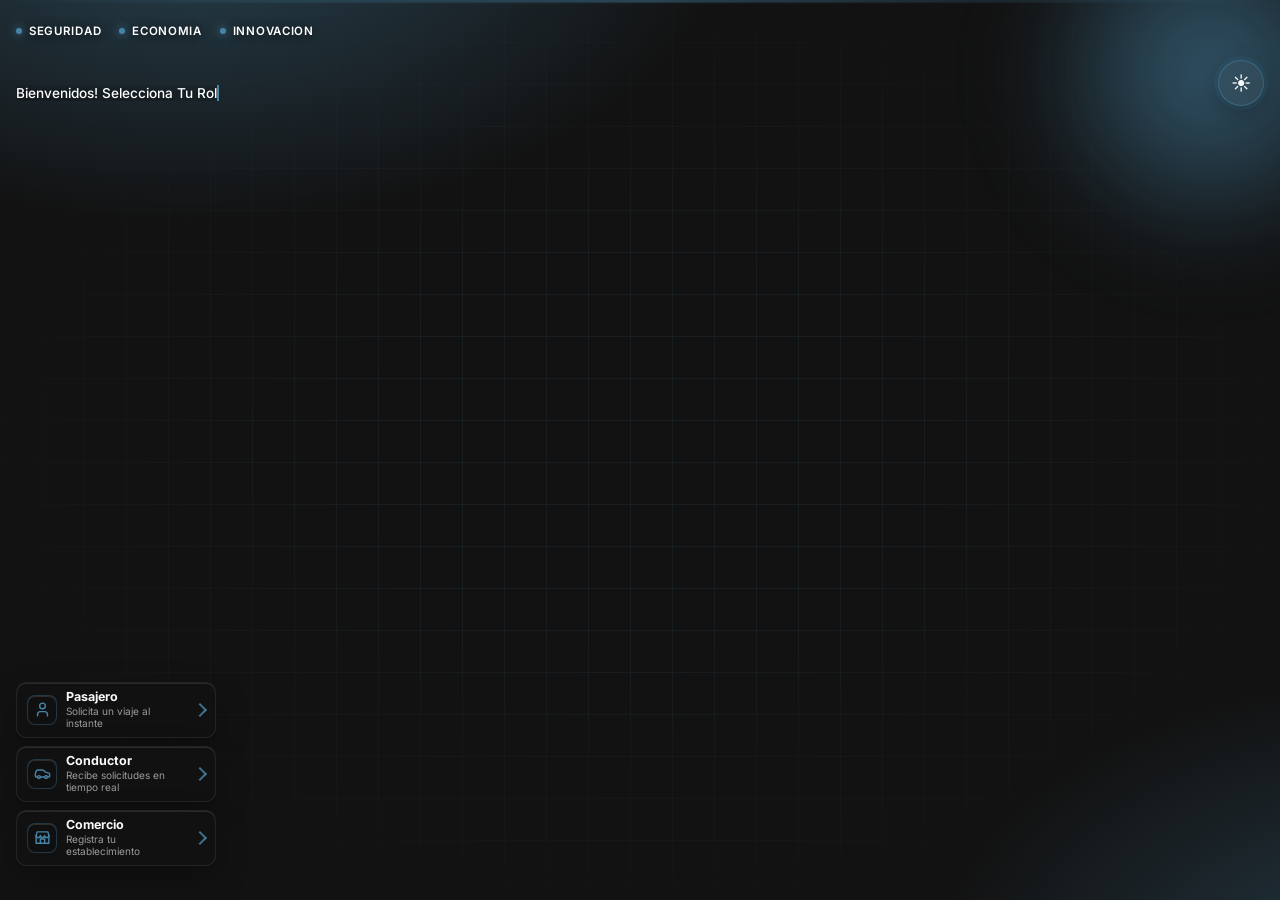
==== commit f56e749c: "Update index.html" ====
--- a/index.html
+++ b/index.html
@@ -5,25 +5,45 @@
   <meta name="viewport" content="width=device-width, initial-scale=1.0, maximum-scale=1.0, user-scalable=no">
   <meta name="theme-color" content="#121212">
   <title>BIKAR APP</title>
+  <meta name="description" content="BIKAR · Seguridad, Economía e Innovación. Solicita viajes, conduce o registra tu comercio.">
   <link rel="manifest" href="manifest.json">
+  <link rel="icon" href="icon-192.png" type="image/png">
+  <link rel="apple-touch-icon" href="icon-192.png">
+  <meta name="mobile-web-app-capable" content="yes">
+  <meta name="apple-mobile-web-app-capable" content="yes">
+  <meta name="apple-mobile-web-app-title" content="BIKAR">
+  <meta name="apple-mobile-web-app-status-bar-style" content="black">
+  <!-- Vista previa al compartir el enlace por WhatsApp -->
+  <meta property="og:type" content="website">
+  <meta property="og:site_name" content="BIKAR">
+  <meta property="og:title" content="BIKAR APP · Seguridad, Economía e Innovación">
+  <meta property="og:description" content="Solicita viajes, conduce o registra tu comercio. Instala la app y viaja con BIKAR.">
+  <meta property="og:url" content="https://cazcadena-cmd.github.io/BIKAR/">
+  <meta property="og:image" content="https://cazcadena-cmd.github.io/BIKAR/icon-512.png">
+  <meta property="og:image:width" content="512">
+  <meta property="og:image:height" content="512">
+  <meta name="twitter:card" content="summary_large_image">
+  <meta name="twitter:title" content="BIKAR APP">
+  <meta name="twitter:description" content="Solicita viajes, conduce o registra tu comercio.">
+  <meta name="twitter:image" content="https://cazcadena-cmd.github.io/BIKAR/icon-512.png">
   <link rel="preconnect" href="https://fonts.googleapis.com">
   <link rel="preconnect" href="https://fonts.gstatic.com" crossorigin>
   <link href="https://fonts.googleapis.com/css2?family=Inter:wght@400;500;600;700;800&display=swap" rel="stylesheet">
   <style>
     /* ============================================================
        BIKAR · PARTE 1/2 · AUTENTICACIÓN (Glassmorphism)
-       Paleta: #4785A7 · #366986 · #134989 · #f8f9fa · #ffffff · #121212 · #1e1e1e
+       Paleta: #4785A8 · #4785A8 · #4785A8 · #f8f9fa · #ffffff · #121212 · #1e1e1e
        ============================================================ */
     :root{
-      --bg-color:#f8f9fa; --card-bg:#ffffff; --text-color:#1e293b; --primary-color:#4785A7;
-      --primary-hover:#366986; --border-color:#ccc; --deep-blue:#134989; --muted-text:#64748b;
+      --bg-color:#f8f9fa; --card-bg:#ffffff; --text-color:#1e293b; --primary-color:#4785A8;
+      --primary-hover:#4785A8; --border-color:#ccc; --deep-blue:#4785A8; --muted-text:#64748b;
       --glass-bg:rgba(255,255,255,.78); --glass-bg-strong:rgba(255,255,255,.94);
-      --glass-border:rgba(19,73,137,.18); --glass-highlight:rgba(255,255,255,.95);
-      --field-bg:rgba(255,255,255,.88); --field-border:rgba(19,73,137,.20);
-      --glow:rgba(71,133,167,.32); --glow-strong:rgba(71,133,167,.55);
-      --shadow:0 24px 60px rgba(19,73,137,.16); --grid-line:rgba(71,133,167,.12);
+      --glass-border:rgba(71,133,168,.18); --glass-highlight:rgba(255,255,255,.95);
+      --field-bg:rgba(255,255,255,.88); --field-border:rgba(71,133,168,.20);
+      --glow:rgba(71,133,168,.32); --glow-strong:rgba(71,133,168,.55);
+      --shadow:0 24px 60px rgba(71,133,168,.16); --grid-line:rgba(71,133,168,.12);
       --modal-box-bg:rgba(255,255,255,.88);
-      --modal-box-title:#134989;
+      --modal-box-title:#4785A8;
       --legal-box-bg:rgba(240,244,248,.92);
       --legal-text-color:#2c3e50;
     }
@@ -33,8 +53,8 @@
       --glass-bg:rgba(30,30,30,.62); --glass-bg-strong:rgba(250, 250, 250, 0.04);
       --glass-border:rgba(255,255,255,.09); --glass-highlight:rgba(255,255,255,.10);
       --field-bg:rgba(18,18,18,.62); --field-border:rgba(255,255,255,.08);
-      --glow:rgba(71,133,167,.42); --glow-strong:rgba(71,133,167,.65);
-      --shadow:0 30px 70px rgba(0,0,0,.55); --grid-line:rgba(71,133,167,.10);
+      --glow:rgba(71,133,168,.42); --glow-strong:rgba(71,133,168,.65);
+      --shadow:0 30px 70px rgba(0,0,0,.55); --grid-line:rgba(71,133,168,.10);
       --modal-box-bg:rgba(20,20,20,.68);
       --modal-box-title:#ffffff;
       --legal-box-bg:rgba(10,14,20,.65);
@@ -51,7 +71,7 @@
     @keyframes riseIn{from{opacity:0;transform:translateY(16px)}to{opacity:1;transform:translateY(0)}}
     @keyframes slideInLeft{from{opacity:0;transform:translateX(-64px)}to{opacity:1;transform:translateX(0)}}
     @keyframes orbFloat{from{transform:translate(0,0)}to{transform:translate(-40px,50px)}}
-    @keyframes pulseDot{0%{box-shadow:0 0 0 0 rgba(71,133,167,.65)}70%{box-shadow:0 0 0 9px rgba(71,133,167,0)}100%{box-shadow:0 0 0 0 rgba(71,133,167,0)}}
+    @keyframes pulseDot{0%{box-shadow:0 0 0 0 rgba(71,133,168,.65)}70%{box-shadow:0 0 0 9px rgba(71,133,168,0)}100%{box-shadow:0 0 0 0 rgba(71,133,168,0)}}
     @keyframes scan{from{transform:translateY(-10vh);opacity:0}15%{opacity:1}85%{opacity:1}to{transform:translateY(110vh);opacity:0}}
     @keyframes mecanografiar{from{width:0}to{width:100%}}
     @keyframes parpadeoCursor{from,to{border-color:transparent}50%{border-color:var(--primary-color)}}
@@ -61,15 +81,15 @@
     /* BOTÓN TEMA */
     .btn-theme-toggle{position:absolute;top:calc(60px + env(safe-area-inset-top));right:16px;z-index:3000;width:46px;height:46px;border-radius:50%;
       display:flex;align-items:center;justify-content:center;font-size:1.2rem;cursor:pointer;background:var(--glass-bg-strong);
-      border:1px solid rgba(71,133,167,.5);color:var(--text-color);-webkit-backdrop-filter:blur(14px);backdrop-filter:blur(14px);
-      box-shadow:0 8px 24px rgba(0,0,0,.25),0 0 0 4px rgba(71,133,167,.12);transition:transform .2s,box-shadow .2s,border-color .2s}
-    .btn-theme-toggle:hover{transform:translateY(-1px) rotate(15deg);border-color:var(--primary-color);box-shadow:0 10px 28px rgba(0,0,0,.3),0 0 0 6px rgba(71,133,167,.18)}
+      border:1px solid rgba(71,133,168,.5);color:var(--text-color);-webkit-backdrop-filter:blur(14px);backdrop-filter:blur(14px);
+      box-shadow:0 8px 24px rgba(0,0,0,.25),0 0 0 4px rgba(71,133,168,.12);transition:transform .2s,box-shadow .2s,border-color .2s}
+    .btn-theme-toggle:hover{transform:translateY(-1px) rotate(15deg);border-color:var(--primary-color);box-shadow:0 10px 28px rgba(0,0,0,.3),0 0 0 6px rgba(71,133,168,.18)}
 
     /* PANTALLA DE INICIO */
     .pantalla-inicio{position:absolute;inset:0;z-index:2500;display:flex;flex-direction:column;align-items:center;justify-content:center;gap:22px;
       padding:24px 20px;text-align:center;overflow-x:hidden;overflow-y:auto;isolation:isolate;
       background:radial-gradient(900px 520px at 15% -10%,var(--glow),transparent 60%),
-                 radial-gradient(800px 520px at 110% 110%,rgba(19,73,137,.35),transparent 60%),rgba(18,18,18,.45);
+                 radial-gradient(800px 520px at 110% 110%,rgba(71,133,168,.35),transparent 60%),rgba(18,18,18,.45);
       animation:fadeIn .6s ease both}
     .pantalla-inicio::before{content:"";position:absolute;inset:0;z-index:-1;
       background-image:linear-gradient(var(--grid-line) 1px,transparent 1px),linear-gradient(90deg,var(--grid-line) 1px,transparent 1px);
@@ -87,28 +107,28 @@
     .inicio-features span{display:inline-flex;align-items:center;gap:7px;font-size:.72rem;font-weight:600;letter-spacing:.06em;text-transform:uppercase;color:#fff!important}
     .inicio-features span::before{content:"";width:6px;height:6px;border-radius:50%;background:var(--primary-color);box-shadow:0 0 8px var(--primary-color)}
     .texto-subtitulo{position:absolute;top:calc(85px + env(safe-area-inset-top));left:16px;z-index:2;color:#fff!important;font-size:.85rem;font-weight:500;
-      text-shadow:0 1px 8px rgba(0,0,0,.7);white-space:nowrap;overflow:hidden;border-right:2px solid var(--primary-color);width:0;max-width:max-content;
+      text-shadow:0 1px 8px rgba(0,0,0,.7);white-space:nowrap;overflow:hidden;border-right:2px solid var(--primary-color);width:0;max-width:max-content;text-transform:capitalize;
       animation:mecanografiar 3s steps(30,end) forwards,parpadeoCursor .75s step-end infinite}
 
     /* ROLES */
-    .roles-container{position:absolute;left:16px;bottom:calc(50px + env(safe-area-inset-bottom));z-index:2;display:flex;flex-direction:column;gap:10px;width:calc(100% - 32px);max-width:250px}
-    .tarjeta-rol{position:relative;display:flex;align-items:center;gap:12px;width:100%;background:var(--field-bg);border:1px solid var(--field-border);
-      border-radius:12px;padding:10px 14px;cursor:pointer;color:var(--text-color);text-align:left;-webkit-backdrop-filter:blur(14px);backdrop-filter:blur(14px);
+    .roles-container{position:absolute;left:16px;top:auto;bottom:calc(34px + env(safe-area-inset-bottom));z-index:2;display:flex;flex-direction:column;gap:8px;width:calc(100% - 32px);max-width:200px}
+    .tarjeta-rol{position:relative;display:flex;align-items:center;gap:9px;width:100%;background:var(--field-bg);border:1px solid var(--field-border);
+      border-radius:10px;padding:7px 10px;cursor:pointer;color:var(--text-color);text-align:left;-webkit-backdrop-filter:blur(14px);backdrop-filter:blur(14px);
       box-shadow:0 12px 32px rgba(0,0,0,.28),inset 0 1px 0 var(--glass-highlight);
       transition:transform .25s,border-color .25s,box-shadow .25s,background .25s;animation:slideInLeft .65s cubic-bezier(.2,.8,.2,1) backwards}
     .tarjeta-rol:nth-child(1){animation-delay:.20s}.tarjeta-rol:nth-child(2){animation-delay:.34s}.tarjeta-rol:nth-child(3){animation-delay:.48s}
     .tarjeta-rol::after{content:"";margin-left:auto;width:8px;height:8px;flex-shrink:0;border-top:2px solid var(--primary-color);border-right:2px solid var(--primary-color);
       transform:rotate(45deg);opacity:.85;transition:transform .25s}
-    .tarjeta-rol:hover,.tarjeta-rol:focus-visible{transform:translateY(-2px);border-color:var(--primary-color);box-shadow:0 12px 30px var(--glow),inset 0 0 0 1px rgba(71,133,167,.25)}
+    .tarjeta-rol:hover,.tarjeta-rol:focus-visible{transform:translateY(-2px);border-color:var(--primary-color);box-shadow:0 12px 30px var(--glow),inset 0 0 0 1px rgba(71,133,168,.25)}
     .tarjeta-rol:hover::after{transform:translateX(4px) rotate(45deg)}
     .tarjeta-rol:active{transform:translateY(0) scale(.99)}
-    .rol-icon{display:grid;place-items:center;width:40px;height:40px;flex-shrink:0;border-radius:10px;
-      background:linear-gradient(145deg,rgba(71,133,167,.22),rgba(19,73,137,.12));border:1px solid rgba(71,133,167,.35);
-      box-shadow:inset 0 1px 0 rgba(255,255,255,.12);color:var(--primary-color)}
-    .rol-icon svg{width:22px;height:22px;stroke:var(--primary-color);fill:none}
-    .rol-text{display:flex;flex-direction:column;gap:1px;min-width:0}
-    .rol-title{font-size:.9rem;font-weight:700;color:var(--text-color)}
-    .rol-desc{font-size:.72rem;color:var(--muted-text)}
+    .rol-icon{display:grid;place-items:center;width:30px;height:30px;flex-shrink:0;border-radius:8px;
+      background:rgba(18,18,18,.55);border:1px solid rgba(71,133,168,.35);
+      box-shadow:inset 0 1px 0 rgba(255,255,255,.12);color:var(--primary-color);-webkit-backdrop-filter:blur(8px);backdrop-filter:blur(8px)}
+    .rol-icon svg{width:17px;height:17px;stroke:var(--primary-color);fill:none}
+    .rol-text{display:flex;flex-direction:column;gap:0;min-width:0}
+    .rol-title{font-size:.78rem;font-weight:700;color:var(--text-color);line-height:1.2}
+    .rol-desc{font-size:.63rem;color:var(--muted-text);line-height:1.25}
 
     /* PANELES / MODALES */
     .ui-panel{position:absolute;bottom:calc(24px + env(safe-area-inset-bottom));left:50%;transform:translateX(-50%);width:92%;max-width:420px;
@@ -124,7 +144,7 @@
       background:var(--modal-box-bg)!important;backdrop-filter:blur(16px);-webkit-backdrop-filter:blur(16px);
       max-height:calc(100vh - 40px);max-height:calc(100dvh - 40px);overflow-y:auto;overscroll-behavior:contain;
       box-shadow:0 0 0 200vmax rgba(0,0,0,.25),0 15px 40px rgba(0,0,0,.35),inset 0 1px 0 var(--glass-highlight);
-      animation:modalIn .5s cubic-bezier(.2,.8,.2,1) both;scrollbar-width:thin;scrollbar-color:rgba(71,133,167,.5) transparent}
+      animation:modalIn .5s cubic-bezier(.2,.8,.2,1) both;scrollbar-width:thin;scrollbar-color:rgba(71,133,168,.5) transparent}
     #form-registro,#form-login{text-align:left}
     #form-registro .btn-main,#form-login .btn-main{margin-top:6px}
     .form-note{margin-top:14px;text-align:center;font-size:.76rem;color:var(--muted-text);display:flex;align-items:center;justify-content:center;gap:6px}
@@ -137,40 +157,40 @@
       transition:border-color .2s,box-shadow .2s,background-color .2s}
     .input-group>select{padding-left:16px;cursor:pointer}
     .input-group>input::placeholder{color:var(--muted-text)}
-    .input-group>input:focus,.input-group>select:focus{border-color:var(--primary-color);box-shadow:0 0 0 3px rgba(71,133,167,.22),0 0 26px rgba(71,133,167,.18)}
+    .input-group>input:focus,.input-group>select:focus{border-color:var(--primary-color);box-shadow:0 0 0 3px rgba(71,133,168,.22),0 0 26px rgba(71,133,168,.18)}
 
     /* CONTRASEÑAS CON OJITO */
     .input-group-password{position:relative}
     .input-group-password>input{padding-right:48px!important}
     .btn-toggle-eye{position:absolute;right:12px;top:50%;transform:translateY(-50%);width:34px;height:34px;border:none;background:transparent;
       color:var(--primary-color);cursor:pointer;display:grid;place-items:center;border-radius:8px;transition:transform .15s,color .2s,background .2s;z-index:3}
-    .btn-toggle-eye:hover{color:var(--text-color);background:rgba(71,133,167,.12);transform:translateY(-50%) scale(1.06)}
+    .btn-toggle-eye:hover{color:var(--text-color);background:rgba(71,133,168,.12);transform:translateY(-50%) scale(1.06)}
     .btn-toggle-eye:active{transform:translateY(-50%) scale(.95)}
     .btn-toggle-eye svg{width:20px;height:20px;stroke:currentColor;fill:none;stroke-width:2;stroke-linecap:round;stroke-linejoin:round}
 
-    #reg-nombre{background-image:url("data:image/svg+xml,%3Csvg xmlns='http://www.w3.org/2000/svg' viewBox='0 0 24 24' fill='none' stroke='%234785A7' stroke-width='1.8' stroke-linecap='round' stroke-linejoin='round'%3E%3Cpath d='M19 21v-2a4 4 0 0 0-4-4H9a4 4 0 0 0-4 4v2'/%3E%3Ccircle cx='12' cy='7' r='4'/%3E%3C/svg%3E")}
-    #reg-telefono{background-image:url("data:image/svg+xml,%3Csvg xmlns='http://www.w3.org/2000/svg' viewBox='0 0 24 24' fill='none' stroke='%234785A7' stroke-width='1.8' stroke-linecap='round' stroke-linejoin='round'%3E%3Cpath d='M22 16.9v3a2 2 0 0 1-2.2 2 19.8 19.8 0 0 1-8.6-3.1 19.5 19.5 0 0 1-6-6A19.8 19.8 0 0 1 2.1 4.2 2 2 0 0 1 4.1 2h3a2 2 0 0 1 2 1.7c.1 1 .4 1.9.7 2.8a2 2 0 0 1-.5 2.1L8.1 9.9a16 16 0 0 0 6 6l1.3-1.3a2 2 0 0 1 2.1-.4c.9.3 1.9.6 2.8.7a2 2 0 0 1 1.7 2z'/%3E%3C/svg%3E")}
-    #reg-email{background-image:url("data:image/svg+xml,%3Csvg xmlns='http://www.w3.org/2000/svg' viewBox='0 0 24 24' fill='none' stroke='%234785A7' stroke-width='1.8' stroke-linecap='round' stroke-linejoin='round'%3E%3Crect x='2' y='4' width='20' height='16' rx='2'/%3E%3Cpath d='m22 7-8.97 5.7a1.94 1.94 0 0 1-2.06 0L2 7'/%3E%3C/svg%3E")}
-    #reg-password,#reg-password-confirm,#login-password{background-image:url("data:image/svg+xml,%3Csvg xmlns='http://www.w3.org/2000/svg' viewBox='0 0 24 24' fill='none' stroke='%234785A7' stroke-width='1.8' stroke-linecap='round' stroke-linejoin='round'%3E%3Crect x='3' y='11' width='18' height='11' rx='2' ry='2'/%3E%3Cpath d='M7 11V7a5 5 0 0 1 10 0v4'/%3E%3C/svg%3E")}
-    #reg-num-doc,#login-dni{background-image:url("data:image/svg+xml,%3Csvg xmlns='http://www.w3.org/2000/svg' viewBox='0 0 24 24' fill='none' stroke='%234785A7' stroke-width='1.8' stroke-linecap='round' stroke-linejoin='round'%3E%3Crect x='3' y='4' width='18' height='16' rx='2'/%3E%3Ccircle cx='9' cy='10' r='2'/%3E%3Cpath d='M15 8h2m-2 4h2M7 16h10'/%3E%3C/svg%3E")}
-    #reg-vehiculo{background-image:url("data:image/svg+xml,%3Csvg xmlns='http://www.w3.org/2000/svg' viewBox='0 0 24 24' fill='none' stroke='%234785A7' stroke-width='1.8' stroke-linecap='round' stroke-linejoin='round'%3E%3Cpath d='M19 17h2c.6 0 1-.4 1-1v-3c0-.9-.7-1.7-1.5-1.9C18.7 10.6 16 10 16 10s-1.3-1.4-2.2-2.3c-.5-.4-1.1-.7-1.8-.7H5c-.6 0-1.1.4-1.4.9l-1.4 2.9A3.7 3.7 0 0 0 2 12v4c0 .6.4 1 1 1h2'/%3E%3Ccircle cx='7' cy='17' r='2'/%3E%3Cpath d='M9 17h6'/%3E%3Ccircle cx='17' cy='17' r='2'/%3E%3C/svg%3E")}
-    #reg-placa{background-image:url("data:image/svg+xml,%3Csvg xmlns='http://www.w3.org/2000/svg' viewBox='0 0 24 24' fill='none' stroke='%234785A7' stroke-width='1.8' stroke-linecap='round' stroke-linejoin='round'%3E%3Crect x='2' y='6' width='20' height='12' rx='2'/%3E%3Cpath d='M6 12h.01M10 12h4M18 12h.01'/%3E%3C/svg%3E")}
-    #reg-comercio-nombre{background-image:url("data:image/svg+xml,%3Csvg xmlns='http://www.w3.org/2000/svg' viewBox='0 0 24 24' fill='none' stroke='%234785A7' stroke-width='1.8' stroke-linecap='round' stroke-linejoin='round'%3E%3Cpath d='M3 9l1.5-5h15L21 9'/%3E%3Cpath d='M3 9v11h18V9'/%3E%3Cpath d='M3 9a3 3 0 0 0 6 0 3 3 0 0 0 6 0 3 3 0 0 0 6 0'/%3E%3Cpath d='M9 20v-6h6v6'/%3E%3C/svg%3E")}
-    #reg-comercio-categoria{background-image:url("data:image/svg+xml,%3Csvg xmlns='http://www.w3.org/2000/svg' viewBox='0 0 24 24' fill='none' stroke='%234785A7' stroke-width='1.8' stroke-linecap='round' stroke-linejoin='round'%3E%3Cpath d='M12.6 2.6A2 2 0 0 0 11.2 2H4a2 2 0 0 0-2 2v7.2a2 2 0 0 0 .6 1.4l8.7 8.7a2.4 2.4 0 0 0 3.4 0l6.6-6.6a2.4 2.4 0 0 0 0-3.4z'/%3E%3Ccircle cx='7.5' cy='7.5' r='1' fill='%234785A7'/%3E%3C/svg%3E")}
+    #reg-nombre{background-image:url("data:image/svg+xml,%3Csvg xmlns='http://www.w3.org/2000/svg' viewBox='0 0 24 24' fill='none' stroke='%234785A8' stroke-width='1.8' stroke-linecap='round' stroke-linejoin='round'%3E%3Cpath d='M19 21v-2a4 4 0 0 0-4-4H9a4 4 0 0 0-4 4v2'/%3E%3Ccircle cx='12' cy='7' r='4'/%3E%3C/svg%3E")}
+    #reg-telefono{background-image:url("data:image/svg+xml,%3Csvg xmlns='http://www.w3.org/2000/svg' viewBox='0 0 24 24' fill='none' stroke='%234785A8' stroke-width='1.8' stroke-linecap='round' stroke-linejoin='round'%3E%3Cpath d='M22 16.9v3a2 2 0 0 1-2.2 2 19.8 19.8 0 0 1-8.6-3.1 19.5 19.5 0 0 1-6-6A19.8 19.8 0 0 1 2.1 4.2 2 2 0 0 1 4.1 2h3a2 2 0 0 1 2 1.7c.1 1 .4 1.9.7 2.8a2 2 0 0 1-.5 2.1L8.1 9.9a16 16 0 0 0 6 6l1.3-1.3a2 2 0 0 1 2.1-.4c.9.3 1.9.6 2.8.7a2 2 0 0 1 1.7 2z'/%3E%3C/svg%3E")}
+    #reg-email{background-image:url("data:image/svg+xml,%3Csvg xmlns='http://www.w3.org/2000/svg' viewBox='0 0 24 24' fill='none' stroke='%234785A8' stroke-width='1.8' stroke-linecap='round' stroke-linejoin='round'%3E%3Crect x='2' y='4' width='20' height='16' rx='2'/%3E%3Cpath d='m22 7-8.97 5.7a1.94 1.94 0 0 1-2.06 0L2 7'/%3E%3C/svg%3E")}
+    #reg-password,#reg-password-confirm,#login-password{background-image:url("data:image/svg+xml,%3Csvg xmlns='http://www.w3.org/2000/svg' viewBox='0 0 24 24' fill='none' stroke='%234785A8' stroke-width='1.8' stroke-linecap='round' stroke-linejoin='round'%3E%3Crect x='3' y='11' width='18' height='11' rx='2' ry='2'/%3E%3Cpath d='M7 11V7a5 5 0 0 1 10 0v4'/%3E%3C/svg%3E")}
+    #reg-num-doc,#login-dni{background-image:url("data:image/svg+xml,%3Csvg xmlns='http://www.w3.org/2000/svg' viewBox='0 0 24 24' fill='none' stroke='%234785A8' stroke-width='1.8' stroke-linecap='round' stroke-linejoin='round'%3E%3Crect x='3' y='4' width='18' height='16' rx='2'/%3E%3Ccircle cx='9' cy='10' r='2'/%3E%3Cpath d='M15 8h2m-2 4h2M7 16h10'/%3E%3C/svg%3E")}
+    #reg-vehiculo{background-image:url("data:image/svg+xml,%3Csvg xmlns='http://www.w3.org/2000/svg' viewBox='0 0 24 24' fill='none' stroke='%234785A8' stroke-width='1.8' stroke-linecap='round' stroke-linejoin='round'%3E%3Cpath d='M19 17h2c.6 0 1-.4 1-1v-3c0-.9-.7-1.7-1.5-1.9C18.7 10.6 16 10 16 10s-1.3-1.4-2.2-2.3c-.5-.4-1.1-.7-1.8-.7H5c-.6 0-1.1.4-1.4.9l-1.4 2.9A3.7 3.7 0 0 0 2 12v4c0 .6.4 1 1 1h2'/%3E%3Ccircle cx='7' cy='17' r='2'/%3E%3Cpath d='M9 17h6'/%3E%3Ccircle cx='17' cy='17' r='2'/%3E%3C/svg%3E")}
+    #reg-placa{background-image:url("data:image/svg+xml,%3Csvg xmlns='http://www.w3.org/2000/svg' viewBox='0 0 24 24' fill='none' stroke='%234785A8' stroke-width='1.8' stroke-linecap='round' stroke-linejoin='round'%3E%3Crect x='2' y='6' width='20' height='12' rx='2'/%3E%3Cpath d='M6 12h.01M10 12h4M18 12h.01'/%3E%3C/svg%3E")}
+    #reg-comercio-nombre{background-image:url("data:image/svg+xml,%3Csvg xmlns='http://www.w3.org/2000/svg' viewBox='0 0 24 24' fill='none' stroke='%234785A8' stroke-width='1.8' stroke-linecap='round' stroke-linejoin='round'%3E%3Cpath d='M3 9l1.5-5h15L21 9'/%3E%3Cpath d='M3 9v11h18V9'/%3E%3Cpath d='M3 9a3 3 0 0 0 6 0 3 3 0 0 0 6 0 3 3 0 0 0 6 0'/%3E%3Cpath d='M9 20v-6h6v6'/%3E%3C/svg%3E")}
+    #reg-comercio-categoria{background-image:url("data:image/svg+xml,%3Csvg xmlns='http://www.w3.org/2000/svg' viewBox='0 0 24 24' fill='none' stroke='%234785A8' stroke-width='1.8' stroke-linecap='round' stroke-linejoin='round'%3E%3Cpath d='M12.6 2.6A2 2 0 0 0 11.2 2H4a2 2 0 0 0-2 2v7.2a2 2 0 0 0 .6 1.4l8.7 8.7a2.4 2.4 0 0 0 3.4 0l6.6-6.6a2.4 2.4 0 0 0 0-3.4z'/%3E%3Ccircle cx='7.5' cy='7.5' r='1' fill='%234785A8'/%3E%3C/svg%3E")}
 
     /* BOTONES */
-    .btn-secondary{width:100%;padding:12px 16px;background:var(--glass-bg-strong);color:var(--primary-color);border:1px solid rgba(71,133,167,.45);
+    .btn-secondary{width:100%;padding:12px 16px;background:var(--glass-bg-strong);color:var(--primary-color);border:1px solid rgba(71,133,168,.45);
       border-radius:999px;font-weight:600;font-size:.86rem;cursor:pointer;-webkit-backdrop-filter:blur(14px);backdrop-filter:blur(14px);
       box-shadow:0 8px 24px rgba(0,0,0,.18),inset 0 1px 0 var(--glass-highlight);transition:transform .2s,box-shadow .2s,border-color .2s,background .2s}
-    .btn-secondary:hover{border-color:var(--primary-color);box-shadow:0 10px 28px rgba(0,0,0,.22),0 0 0 4px rgba(71,133,167,.14)}
+    .btn-secondary:hover{border-color:var(--primary-color);box-shadow:0 10px 28px rgba(0,0,0,.22),0 0 0 4px rgba(71,133,168,.14)}
     .btn-secondary:active{transform:scale(.99)}
     .btn-main{position:relative;width:100%;padding:15px 46px 15px 20px;border:none;border-radius:14px;color:#fff;font-size:1rem;font-weight:600;
-      cursor:pointer;overflow:hidden;background:linear-gradient(90deg,#134989 0%,#366986 45%,#4785A7 100%);
-      box-shadow:0 10px 26px rgba(71,133,167,.35),inset 0 1px 0 rgba(255,255,255,.22);transition:transform .2s,box-shadow .2s,filter .2s,opacity .2s}
+      cursor:pointer;overflow:hidden;background:linear-gradient(90deg,#4785A8 0%,#4785A8 45%,#4785A8 100%);
+      box-shadow:0 10px 26px rgba(71,133,168,.35),inset 0 1px 0 rgba(255,255,255,.22);transition:transform .2s,box-shadow .2s,filter .2s,opacity .2s}
     .btn-main::before{content:"";position:absolute;inset:0;background:linear-gradient(120deg,transparent 30%,rgba(255,255,255,.20) 50%,transparent 70%);
       transform:translateX(-100%);transition:transform .7s ease}
     .btn-main::after{content:"→";position:absolute;right:18px;top:50%;transform:translateY(-50%);font-size:1.15rem;line-height:1;transition:transform .25s}
-    .btn-main:hover:not(:disabled){transform:translateY(-1px);box-shadow:0 14px 32px rgba(71,133,167,.45),inset 0 1px 0 rgba(255,255,255,.25)}
+    .btn-main:hover:not(:disabled){transform:translateY(-1px);box-shadow:0 14px 32px rgba(71,133,168,.45),inset 0 1px 0 rgba(255,255,255,.25)}
     .btn-main:hover:not(:disabled)::before{transform:translateX(100%)}
     .btn-main:hover:not(:disabled)::after{transform:translate(4px,-50%)}
     .btn-main:active:not(:disabled){transform:translateY(0);filter:brightness(.92)}
@@ -178,17 +198,17 @@
 
     /* FOTO */
     .foto-group{position:relative;margin-top:4px}
-    .label-foto{display:flex;align-items:center;gap:10px;padding:14px 16px;border-radius:14px;border:1px dashed rgba(71,133,167,.55);
+    .label-foto{display:flex;align-items:center;gap:10px;padding:14px 16px;border-radius:14px;border:1px dashed rgba(71,133,168,.55);
       background:var(--field-bg);color:var(--text-color);font-size:.9rem;font-weight:600;cursor:pointer;text-align:left;
       transition:border-color .2s,box-shadow .2s,background .2s}
-    .foto-group:hover .label-foto,.foto-group:focus-within .label-foto{border-color:var(--primary-color);box-shadow:0 0 0 3px rgba(71,133,167,.18),0 0 26px rgba(71,133,167,.15)}
+    .foto-group:hover .label-foto,.foto-group:focus-within .label-foto{border-color:var(--primary-color);box-shadow:0 0 0 3px rgba(71,133,168,.18),0 0 26px rgba(71,133,168,.15)}
     #reg-foto{position:absolute;inset:0;width:100%;height:100%;opacity:0;cursor:pointer;z-index:2}
-    .preview-container{position:relative;margin-top:12px;width:100%;height:150px;border-radius:14px;overflow:hidden;border:1px solid rgba(71,133,167,.5);
-      box-shadow:0 0 0 3px rgba(71,133,167,.15),0 10px 30px rgba(0,0,0,.25);animation:fadeIn .4s ease both}
+    .preview-container{position:relative;margin-top:12px;width:100%;height:150px;border-radius:14px;overflow:hidden;border:1px solid rgba(71,133,168,.5);
+      box-shadow:0 0 0 3px rgba(71,133,168,.15),0 10px 30px rgba(0,0,0,.25);animation:fadeIn .4s ease both}
     #preview-foto{display:block;width:100%;height:100%;object-fit:cover}
 
     /* OPCIONES DE ROL */
-    .opciones-rol-bikar{position:absolute!important;left:16px!important;bottom:290px!important;z-index:2601!important;
+    .opciones-rol-bikar{position:absolute!important;left:16px!important;bottom:230px!important;z-index:2601!important;
       display:flex!important;flex-direction:column!important;gap:10px!important;width:230px!important;background:transparent!important;
       border:none!important;box-shadow:none!important;padding:0!important;margin:0!important;backdrop-filter:none!important;-webkit-backdrop-filter:none!important;
       visibility:hidden!important;pointer-events:none!important}
@@ -218,7 +238,7 @@
       background:var(--modal-box-bg)!important;backdrop-filter:blur(14px);-webkit-backdrop-filter:blur(14px);
       max-height:calc(100vh - 40px);max-height:calc(100dvh - 40px);overflow-y:auto;overscroll-behavior:contain;
       box-shadow:0 0 0 200vmax rgba(0,0,0,.25),0 15px 40px rgba(0,0,0,.35),inset 0 1px 0 rgba(255,255,255,.12);
-      animation:modalIn .5s cubic-bezier(.2,.8,.2,1) both;scrollbar-width:thin;scrollbar-color:rgba(71,133,167,.5) transparent}
+      animation:modalIn .5s cubic-bezier(.2,.8,.2,1) both;scrollbar-width:thin;scrollbar-color:rgba(71,133,168,.5) transparent}
     body.dark-mode #modal-documentacion .panel-title{color:#ffffff!important}
     #modal-documentacion .panel-subtitle{color:var(--muted-text)}
     #form-documentacion{text-align:left}
@@ -227,32 +247,45 @@
     .doc-seccion:not(:first-child){margin-top:18px}
     .doc-nota{margin:-4px 4px 12px;font-size:.72rem;line-height:1.4;color:var(--muted-text)}
     #doc-tipo-servicio{padding:0 44px 0 50px;
-      background-image:url("data:image/svg+xml,%3Csvg xmlns='http://www.w3.org/2000/svg' viewBox='0 0 24 24' fill='none' stroke='%234785A7' stroke-width='1.8' stroke-linecap='round' stroke-linejoin='round'%3E%3Ccircle cx='12' cy='12' r='9'/%3E%3Ccircle cx='12' cy='12' r='2.5'/%3E%3Cpath d='M3 12h6.5M14.5 12H21M12 14.5V21'/%3E%3C/svg%3E"),
-        url("data:image/svg+xml,%3Csvg xmlns='http://www.w3.org/2000/svg' viewBox='0 0 24 24' fill='none' stroke='%234785A7' stroke-width='2' stroke-linecap='round' stroke-linejoin='round'%3E%3Cpath d='m6 9 6 6 6-6'/%3E%3C/svg%3E");
+      background-image:url("data:image/svg+xml,%3Csvg xmlns='http://www.w3.org/2000/svg' viewBox='0 0 24 24' fill='none' stroke='%234785A8' stroke-width='1.8' stroke-linecap='round' stroke-linejoin='round'%3E%3Ccircle cx='12' cy='12' r='9'/%3E%3Ccircle cx='12' cy='12' r='2.5'/%3E%3Cpath d='M3 12h6.5M14.5 12H21M12 14.5V21'/%3E%3C/svg%3E"),
+        url("data:image/svg+xml,%3Csvg xmlns='http://www.w3.org/2000/svg' viewBox='0 0 24 24' fill='none' stroke='%234785A8' stroke-width='2' stroke-linecap='round' stroke-linejoin='round'%3E%3Cpath d='m6 9 6 6 6-6'/%3E%3C/svg%3E");
       background-position:16px center,right 16px center;background-size:20px 20px,18px 18px}
-    #doc-marca{background-image:url("data:image/svg+xml,%3Csvg xmlns='http://www.w3.org/2000/svg' viewBox='0 0 24 24' fill='none' stroke='%234785A7' stroke-width='1.8' stroke-linecap='round' stroke-linejoin='round'%3E%3Cpath d='M12.6 2.6A2 2 0 0 0 11.2 2H4a2 2 0 0 0-2 2v7.2a2 2 0 0 0 .6 1.4l8.7 8.7a2.4 2.4 0 0 0 3.4 0l6.6-6.6a2.4 2.4 0 0 0 0-3.4z'/%3E%3Ccircle cx='7.5' cy='7.5' r='1' fill='%234785A7'/%3E%3C/svg%3E")}
-    #doc-anio{background-image:url("data:image/svg+xml,%3Csvg xmlns='http://www.w3.org/2000/svg' viewBox='0 0 24 24' fill='none' stroke='%234785A7' stroke-width='1.8' stroke-linecap='round' stroke-linejoin='round'%3E%3Crect x='3' y='4' width='18' height='18' rx='2'/%3E%3Cpath d='M16 2v4M8 2v4M3 10h18'/%3E%3C/svg%3E")}
-    .btn-documentacion{display:flex;align-items:center;gap:10px;width:100%;padding:14px 16px;border-radius:14px;border:1px dashed rgba(71,133,167,.55);
+    #doc-marca{background-image:url("data:image/svg+xml,%3Csvg xmlns='http://www.w3.org/2000/svg' viewBox='0 0 24 24' fill='none' stroke='%234785A8' stroke-width='1.8' stroke-linecap='round' stroke-linejoin='round'%3E%3Cpath d='M12.6 2.6A2 2 0 0 0 11.2 2H4a2 2 0 0 0-2 2v7.2a2 2 0 0 0 .6 1.4l8.7 8.7a2.4 2.4 0 0 0 3.4 0l6.6-6.6a2.4 2.4 0 0 0 0-3.4z'/%3E%3Ccircle cx='7.5' cy='7.5' r='1' fill='%234785A8'/%3E%3C/svg%3E")}
+    #doc-anio{background-image:url("data:image/svg+xml,%3Csvg xmlns='http://www.w3.org/2000/svg' viewBox='0 0 24 24' fill='none' stroke='%234785A8' stroke-width='1.8' stroke-linecap='round' stroke-linejoin='round'%3E%3Crect x='3' y='4' width='18' height='18' rx='2'/%3E%3Cpath d='M16 2v4M8 2v4M3 10h18'/%3E%3C/svg%3E")}
+    #doc-capacidad{background-image:url("data:image/svg+xml,%3Csvg xmlns='http://www.w3.org/2000/svg' viewBox='0 0 24 24' fill='none' stroke='%234785A8' stroke-width='1.8' stroke-linecap='round' stroke-linejoin='round'%3E%3Cpath d='M16 21v-2a4 4 0 0 0-4-4H6a4 4 0 0 0-4 4v2'/%3E%3Ccircle cx='9' cy='7' r='4'/%3E%3Cpath d='M22 21v-2a4 4 0 0 0-3-3.87'/%3E%3Cpath d='M16 3.13a4 4 0 0 1 0 7.75'/%3E%3C/svg%3E")}
+    .pet-friendly-grupo{margin:2px 0 14px}
+    .pet-friendly-opciones{display:flex;gap:10px}
+    .btn-pet-friendly{flex:1;display:flex;align-items:center;justify-content:center;gap:8px;min-height:52px;padding:12px 10px;border-radius:14px;
+      border:1px solid var(--field-border);background:var(--field-bg);color:var(--text-color);font-size:.9rem;font-weight:700;cursor:pointer;
+      transition:background .2s,border-color .2s,box-shadow .2s,color .2s,transform .2s}
+    .btn-pet-friendly svg{width:20px;height:20px;stroke:currentColor;fill:none;stroke-width:2;stroke-linecap:round;stroke-linejoin:round}
+    .btn-pet-friendly:hover{border-color:var(--primary-color)}
+    .btn-pet-friendly:active{transform:scale(.98)}
+    .btn-pet-friendly.activo-si{background:rgba(71,133,168,.18);border-color:rgba(71,133,168,.70);color:#4785A8;
+      box-shadow:0 0 0 3px rgba(71,133,168,.16),0 0 22px rgba(71,133,168,.20)}
+    .btn-pet-friendly.activo-no{background:rgba(231,76,60,.16);border-color:rgba(231,76,60,.68);color:#e74c3c;
+      box-shadow:0 0 0 3px rgba(231,76,60,.14),0 0 22px rgba(231,76,60,.18)}
+    .btn-documentacion{display:flex;align-items:center;gap:10px;width:100%;padding:14px 16px;border-radius:14px;border:1px dashed rgba(71,133,168,.55);
       background:var(--field-bg);color:var(--text-color);font-size:.9rem;font-weight:600;cursor:pointer;text-align:left;
       transition:border-color .2s,box-shadow .2s,background .2s,transform .2s}
-    .btn-documentacion:hover,.btn-documentacion:focus-visible{border-color:var(--primary-color);box-shadow:0 0 0 3px rgba(71,133,167,.18),0 0 26px rgba(71,133,167,.15)}
+    .btn-documentacion:hover,.btn-documentacion:focus-visible{border-color:var(--primary-color);box-shadow:0 0 0 3px rgba(71,133,168,.18),0 0 26px rgba(71,133,168,.15)}
     .btn-documentacion:active{transform:scale(.99)}
     .btn-documentacion svg{flex-shrink:0}
     .btn-documentacion .doc-btn-text{flex:1;min-width:0}
     .doc-estado{flex-shrink:0;padding:4px 9px;border-radius:999px;font-size:.62rem;font-weight:700;letter-spacing:.06em;text-transform:uppercase;white-space:nowrap;
       background:rgba(241,196,15,.14);color:#f1c40f;border:1px solid rgba(241,196,15,.40)}
-    .btn-documentacion.completa{border-style:solid;border-color:rgba(46,204,113,.60)}
-    .btn-documentacion.completa .doc-estado{background:rgba(46,204,113,.15);color:#2ecc71;border-color:rgba(46,204,113,.40)}
+    .btn-documentacion.completa{border-style:solid;border-color:rgba(71,133,168,.60)}
+    .btn-documentacion.completa .doc-estado{background:rgba(71,133,168,.15);color:#4785A8;border-color:rgba(71,133,168,.40)}
     .doc-item{margin-bottom:14px}
     .doc-label{display:block;margin:0 0 6px 4px;font-size:.78rem;font-weight:600;color:var(--text-color)}
-    .doc-drop{position:relative;display:flex;align-items:center;gap:10px;padding:13px 14px;border-radius:14px;border:1px dashed rgba(71,133,167,.55);
+    .doc-drop{position:relative;display:flex;align-items:center;gap:10px;padding:13px 14px;border-radius:14px;border:1px dashed rgba(71,133,168,.55);
       background:var(--field-bg);color:var(--text-color);font-size:.88rem;font-weight:600;cursor:pointer;transition:border-color .2s,box-shadow .2s,background .2s}
-    .doc-drop:hover,.doc-drop:focus-within{border-color:var(--primary-color);box-shadow:0 0 0 3px rgba(71,133,167,.18),0 0 26px rgba(71,133,167,.15)}
+    .doc-drop:hover,.doc-drop:focus-within{border-color:var(--primary-color);box-shadow:0 0 0 3px rgba(71,133,168,.18),0 0 26px rgba(71,133,168,.15)}
     .doc-drop svg{flex-shrink:0}
     .doc-drop-text{flex:1;min-width:0;overflow:hidden;text-overflow:ellipsis;white-space:nowrap}
     .doc-drop input[type="file"]{position:absolute;inset:0;width:100%;height:100%;opacity:0;cursor:pointer;z-index:2}
-    .doc-item.cargado .doc-drop{border-style:solid;border-color:rgba(46,204,113,.60)}
-    .doc-preview{display:flex;align-items:center;gap:10px;margin-top:8px;padding:8px 10px;border-radius:12px;border:1px solid rgba(71,133,167,.40);
+    .doc-item.cargado .doc-drop{border-style:solid;border-color:rgba(71,133,168,.60)}
+    .doc-preview{display:flex;align-items:center;gap:10px;margin-top:8px;padding:8px 10px;border-radius:12px;border:1px solid rgba(71,133,168,.40);
       background:rgba(0,0,0,.25);animation:fadeIn .35s ease both}
     .doc-preview-img{width:52px;height:52px;flex-shrink:0;border-radius:8px;object-fit:cover;border:1px solid rgba(255,255,255,.12)}
     .doc-preview-pdf{display:grid;place-items:center;width:52px;height:52px;flex-shrink:0;border-radius:8px;font-size:.62rem;font-weight:800;letter-spacing:.08em;
@@ -266,13 +299,53 @@
     }
 
     /* ============================================================
-       NUEVO · POLÍTICAS DE PRIVACIDAD Y PROTECCIÓN DE DATOS (LEGAL)
+       MÉTODOS DE PAGO DEL CONDUCTOR (registro)
+       ============================================================ */
+    .pago-opciones{display:flex;gap:10px}
+    .btn-pago-opcion{flex:1;min-width:0;display:flex;align-items:center;justify-content:center;gap:8px;min-height:52px;padding:12px 10px;border-radius:14px;
+      border:1px solid var(--field-border);background:var(--field-bg);color:var(--text-color);font-size:.86rem;font-weight:700;cursor:pointer;
+      transition:background .2s,border-color .2s,box-shadow .2s,color .2s,transform .2s}
+    .btn-pago-opcion span{overflow:hidden;text-overflow:ellipsis;white-space:nowrap}
+    .btn-pago-opcion svg{width:20px;height:20px;flex-shrink:0;stroke:currentColor;fill:none;stroke-width:2;stroke-linecap:round;stroke-linejoin:round}
+    .btn-pago-opcion:hover{border-color:var(--primary-color)}
+    .btn-pago-opcion:active{transform:scale(.98)}
+    .btn-pago-opcion.activo{background:rgba(71,133,168,.16);border-color:rgba(71,133,168,.75);color:var(--primary-color);
+      box-shadow:0 0 0 3px rgba(71,133,168,.16),0 0 22px rgba(71,133,168,.18)}
+    .pago-nota{margin:8px 4px 0;font-size:.72rem;line-height:1.4;color:var(--muted-text)}
+    .lista-billeteras-registro{display:flex;flex-direction:column;gap:6px;margin-top:8px}
+    .lista-billeteras-registro:empty{display:none}
+    .billetera-registro{display:flex;align-items:center;gap:8px}
+    .billetera-registro .br-editar{flex:1;min-width:0;display:flex;align-items:center;gap:10px;padding:8px 10px;border-radius:12px;
+      border:1px solid rgba(71,133,168,.45);background:var(--field-bg);color:var(--text-color);cursor:pointer;text-align:left}
+    .billetera-registro .br-editar:hover{border-color:var(--primary-color)}
+    .billetera-registro img{width:34px;height:34px;object-fit:contain;padding:2px;border-radius:8px;background:#fff;flex-shrink:0}
+    .billetera-registro .br-ico{display:grid;place-items:center;width:34px;height:34px;border-radius:8px;background:rgba(71,133,168,.14);color:var(--primary-color);flex-shrink:0}
+    .billetera-registro .br-ico svg{width:18px;height:18px;stroke:currentColor;fill:none;stroke-width:2;stroke-linecap:round;stroke-linejoin:round}
+    .billetera-registro .br-txt{flex:1;min-width:0;display:flex;flex-direction:column}
+    .billetera-registro strong{font-size:.82rem;overflow:hidden;text-overflow:ellipsis;white-space:nowrap}
+    .billetera-registro small{font-size:.7rem;color:var(--muted-text);overflow:hidden;text-overflow:ellipsis;white-space:nowrap}
+    .billetera-registro .br-quitar{flex-shrink:0;width:34px;height:34px;border-radius:10px;border:1px solid var(--field-border);background:transparent;
+      color:var(--muted-text);font-size:14px;cursor:pointer;transition:color .2s,border-color .2s,background .2s}
+    .billetera-registro .br-quitar:hover{color:#e74c3c;border-color:rgba(231,76,60,.6);background:rgba(231,76,60,.12)}
+    #modal-billetera{top:50%;bottom:auto;transform:translate(-50%,-50%);z-index:2750;width:86%;max-width:340px;
+      background:var(--modal-box-bg)!important;backdrop-filter:blur(14px);-webkit-backdrop-filter:blur(14px);
+      max-height:calc(100vh - 40px);max-height:calc(100dvh - 40px);overflow-y:auto;overscroll-behavior:contain;
+      box-shadow:0 0 0 200vmax rgba(0,0,0,.35),0 15px 40px rgba(0,0,0,.35),inset 0 1px 0 rgba(255,255,255,.12);
+      animation:modalIn .4s cubic-bezier(.2,.8,.2,1) both}
+    body.dark-mode #modal-billetera .panel-title{color:#ffffff!important}
+    #form-billetera{text-align:left}
+    #form-billetera .btn-main{margin-top:6px}
+    #billetera-nombre{background-image:url("data:image/svg+xml,%3Csvg xmlns='http://www.w3.org/2000/svg' viewBox='0 0 24 24' fill='none' stroke='%234785A8' stroke-width='1.8' stroke-linecap='round' stroke-linejoin='round'%3E%3Cpath d='M19 7V5a2 2 0 0 0-2-2H5a2 2 0 0 0-2 2v14a2 2 0 0 0 2 2h14a2 2 0 0 0 2-2v-3'/%3E%3Cpath d='M21 9h-5a3 3 0 0 0 0 6h5V9z'/%3E%3C/svg%3E")}
+    #billetera-numero{background-image:url("data:image/svg+xml,%3Csvg xmlns='http://www.w3.org/2000/svg' viewBox='0 0 24 24' fill='none' stroke='%234785A8' stroke-width='1.8' stroke-linecap='round' stroke-linejoin='round'%3E%3Cpath d='M4 9h16M4 15h16M10 3 8 21M16 3l-2 18'/%3E%3C/svg%3E")}
+
+    /* ============================================================
+       POLÍTICAS DE PRIVACIDAD Y PROTECCIÓN DE DATOS (LEGAL)
        ============================================================ */
     .politicas-registro-bloque{margin:14px 0 10px;display:flex;flex-direction:column;gap:8px}
     .btn-abrir-politicas{display:flex;align-items:center;justify-content:space-between;gap:10px;width:100%;padding:12px 14px;
-      border-radius:14px;border:1px solid rgba(71,133,167,.45);background:var(--field-bg);color:var(--text-color);
+      border-radius:14px;border:1px solid rgba(71,133,168,.45);background:var(--field-bg);color:var(--text-color);
       cursor:pointer;text-align:left;transition:all .2s;box-shadow:0 4px 14px rgba(0,0,0,.08)}
-    .btn-abrir-politicas:hover{border-color:var(--primary-color);box-shadow:0 6px 20px rgba(71,133,167,.25);transform:translateY(-1px)}
+    .btn-abrir-politicas:hover{border-color:var(--primary-color);box-shadow:0 6px 20px rgba(71,133,168,.25);transform:translateY(-1px)}
     .btn-abrir-politicas-content{display:flex;align-items:center;gap:10px}
     .btn-abrir-politicas svg{flex-shrink:0;color:var(--primary-color)}
     .btn-abrir-politicas-titulos{display:flex;flex-direction:column;gap:1px}
@@ -283,14 +356,14 @@
 
     /* CHECKBOX DE POLÍTICAS */
     .politicas-check-wrapper{display:flex;align-items:flex-start;gap:10px;padding:10px 12px;border-radius:12px;
-      background:rgba(71,133,167,.08);border:1px solid rgba(71,133,167,.22);cursor:pointer;user-select:none;transition:all .25s}
-    .politicas-check-wrapper:hover{background:rgba(71,133,167,.14);border-color:var(--primary-color)}
-    .politicas-check-wrapper.aceptado{background:rgba(46,204,113,.12);border-color:rgba(46,204,113,.50)}
+      background:rgba(71,133,168,.08);border:1px solid rgba(71,133,168,.22);cursor:pointer;user-select:none;transition:all .25s}
+    .politicas-check-wrapper:hover{background:rgba(71,133,168,.14);border-color:var(--primary-color)}
+    .politicas-check-wrapper.aceptado{background:rgba(71,133,168,.12);border-color:rgba(71,133,168,.50)}
     .politicas-check-wrapper input[type="checkbox"]{position:absolute;opacity:0;width:0;height:0;pointer-events:none}
     .custom-check-box{width:22px;height:22px;flex-shrink:0;border-radius:6px;border:2px solid var(--primary-color);
       display:grid;place-items:center;background:var(--field-bg);transition:all .2s;margin-top:1px}
     .custom-check-box svg{width:14px;height:14px;stroke:#fff;stroke-width:3;stroke-linecap:round;stroke-linejoin:round;fill:none;opacity:0;transform:scale(.5);transition:all .2s}
-    .politicas-check-wrapper input[type="checkbox"]:checked + .custom-check-box{background:#2ecc71;border-color:#2ecc71}
+    .politicas-check-wrapper input[type="checkbox"]:checked + .custom-check-box{background:#4785A8;border-color:#4785A8}
     .politicas-check-wrapper input[type="checkbox"]:checked + .custom-check-box svg{opacity:1;transform:scale(1)}
     .politicas-check-texto{font-size:.76rem;line-height:1.4;color:var(--text-color);font-weight:500}
     .politicas-check-texto strong{color:var(--primary-color)}
@@ -304,7 +377,7 @@
       animation:modalIn .45s cubic-bezier(.2,.8,.2,1) both}
     #modal-politicas .panel-title{color:var(--modal-box-title)!important;font-size:1.15rem;margin-bottom:4px}
     #modal-politicas .panel-subtitle{font-size:.78rem;margin-bottom:10px}
-    
+
     .politicas-contenedor-texto{position:relative;flex:1;overflow-y:auto;overscroll-behavior:contain;padding:14px 14px 40px;
       background:var(--legal-box-bg);border:1px solid var(--glass-border);border-radius:16px;text-align:left;
       font-size:.78rem;line-height:1.55;color:var(--legal-text-color);max-height:45vh;scrollbar-width:thin;scrollbar-color:var(--primary-color) transparent}
@@ -314,7 +387,7 @@
     .politicas-contenedor-texto p{margin-bottom:8px}
     .politicas-contenedor-texto ul{padding-left:18px;margin-bottom:8px}
     .politicas-contenedor-texto li{margin-bottom:4px}
-    .politicas-contenedor-texto .nota-formal{margin-top:10px;padding:8px 10px;border-radius:10px;background:rgba(71,133,167,.12);
+    .politicas-contenedor-texto .nota-formal{margin-top:10px;padding:8px 10px;border-radius:10px;background:rgba(71,133,168,.12);
       border-left:3px solid var(--primary-color);font-size:.74rem}
 
     /* BOTÓN FLOTANTE SCROLL ABAJO */
@@ -322,13 +395,13 @@
       display:inline-flex;align-items:center;gap:6px;padding:6px 14px;border-radius:999px;font-size:.72rem;font-weight:700;
       background:var(--primary-color);color:#fff;border:1px solid rgba(255,255,255,.3);box-shadow:0 4px 14px rgba(0,0,0,.35);
       cursor:pointer;transition:all .2s;opacity:.95;animation:bounceArrow 2s infinite}
-    .btn-scroll-abajo:hover{transform:translateX(-50%) scale(1.04);opacity:1;box-shadow:0 6px 18px rgba(71,133,167,.5)}
+    .btn-scroll-abajo:hover{transform:translateX(-50%) scale(1.04);opacity:1;box-shadow:0 6px 18px rgba(71,133,168,.5)}
     .btn-scroll-abajo.oculto{display:none!important}
 
     /* CHECK DENTRO DEL MODAL */
     .politicas-modal-actions{margin-top:12px;display:flex;flex-direction:column;gap:8px}
     .politicas-modal-check{display:flex;align-items:center;gap:10px;padding:10px 12px;border-radius:12px;
-      background:rgba(71,133,167,.12);border:1px solid rgba(71,133,167,.3);cursor:pointer;user-select:none}
+      background:rgba(71,133,168,.12);border:1px solid rgba(71,133,168,.3);cursor:pointer;user-select:none}
     .politicas-modal-check input[type="checkbox"]{width:18px;height:18px;accent-color:var(--primary-color);cursor:pointer}
     .politicas-modal-check span{font-size:.8rem;font-weight:600;color:var(--text-color)}
 
@@ -348,11 +421,22 @@
     }
     .bikar-alerta-toast.alerta-salir{opacity:0;transform:translate(-50%,-42%) scale(.95);transition:opacity .3s,transform .3s}
     .bikar-alerta-icono{display:grid;place-items:center;width:44px;height:44px;border-radius:50%;
-      background:rgba(71,133,167,.15);border:1px solid rgba(71,133,167,.35);color:var(--primary-color)}
+      background:rgba(71,133,168,.15);border:1px solid rgba(71,133,168,.35);color:var(--primary-color)}
     .bikar-alerta-icono.icono-error{background:rgba(231,76,60,.15);border-color:rgba(231,76,60,.4);color:#e74c3c}
-    .bikar-alerta-icono.icono-exito{background:rgba(46,204,113,.15);border-color:rgba(46,204,113,.4);color:#2ecc71}
+    .bikar-alerta-icono.icono-exito{background:rgba(71,133,168,.15);border-color:rgba(71,133,168,.4);color:#4785A8}
     .bikar-alerta-icono svg{width:24px;height:24px;stroke:currentColor;fill:none;stroke-width:2.2;stroke-linecap:round;stroke-linejoin:round}
     .bikar-alerta-mensaje{color:var(--text-color);word-break:break-word}
+
+    /* MODAL POLÍTICAS PARA ENVÍOS Y CARGA */
+    @keyframes modalEnviosIn{from{opacity:0;transform:translateY(18px) scale(.97)}to{opacity:1;transform:translateY(0) scale(1)}}
+    .modal-envios-overlay{position:fixed;inset:0;z-index:3400;display:flex;align-items:center;justify-content:center;padding:16px;background:rgba(0,0,0,.52);animation:fadeIn .28s ease both}
+    .modal-envios-overlay.oculto{display:none!important}
+    .modal-envios-caja{position:relative;width:min(92vw,480px);height:min(74vh,680px);display:flex;flex-direction:column;background:var(--modal-box-bg);color:var(--text-color);border:1px solid var(--glass-border);border-radius:24px;overflow:hidden;backdrop-filter:blur(20px);-webkit-backdrop-filter:blur(20px);box-shadow:0 25px 60px rgba(0,0,0,.55),inset 0 1px 0 var(--glass-highlight);animation:modalEnviosIn .45s cubic-bezier(.2,.8,.2,1) both}
+    .modal-envios-top{display:flex;align-items:center;justify-content:space-between;gap:10px;padding:12px 12px 10px 16px;border-bottom:1px solid var(--glass-border);flex-shrink:0}
+    .modal-envios-top h3{font-size:.92rem;font-weight:800;color:var(--modal-box-title);text-align:left;line-height:1.25}
+    .modal-envios-x{width:38px;height:38px;flex-shrink:0;border-radius:50%;border:1px solid var(--glass-border);background:var(--glass-bg-strong);color:var(--text-color);font-size:18px;line-height:1;cursor:pointer;display:grid;place-items:center;transition:border-color .2s,color .2s,transform .2s}
+    .modal-envios-x:hover{border-color:var(--primary-color);color:var(--primary-color);transform:scale(1.04)}
+    .modal-envios-frame{flex:1;width:100%;min-height:0;border:0;background:#f8fafc}
   </style>
 </head>
 <body class="dark-mode">
@@ -368,8 +452,8 @@
       <source src="https://i.imgur.com/xO5vIAY.mp4" type="video/mp4">
     </video>
     <div class="fx-scan" aria-hidden="true"></div>
-    <div class="inicio-features" aria-hidden="true"><span>Seguridad</span><span>Comodidad</span><span>Confianza</span></div>
-    <p class="texto-subtitulo">BIENVENIDOS! SELECCIONA TU ROL</p>
+    <div class="inicio-features" aria-hidden="true"><span>Seguridad</span><span>Economia</span><span>Innovacion</span></div>
+    <p class="texto-subtitulo">Bienvenidos! Selecciona tu rol</p>
 
     <div class="roles-container">
       <button class="tarjeta-rol" onclick="seleccionarRol('pasajero')" aria-label="Ingresar como Pasajero">
@@ -400,7 +484,7 @@
     <p class="panel-subtitle">Ingresa tus datos para continuar</p>
     <form id="form-login">
       <div class="input-group"><input type="text" id="login-dni" placeholder="Número de Documento (DNI / CE)" required autocomplete="username"></div>
-      
+
       <!-- CONTRASEÑA LOGIN CON OJITO -->
       <div class="input-group input-group-password">
         <input type="password" id="login-password" placeholder="Contraseña" required autocomplete="current-password">
@@ -421,7 +505,7 @@
     <p class="panel-subtitle">Completa tus datos para continuar</p>
     <form id="form-registro">
       <div class="input-group"><input type="text" id="reg-nombre" placeholder="Nombre completo" required autocomplete="name"></div>
-      
+
       <!-- CONTRASEÑA REGISTRO CON OJITO -->
       <div class="input-group input-group-password">
         <input type="password" id="reg-password" placeholder="Crear contraseña" required autocomplete="new-password">
@@ -430,7 +514,7 @@
           <svg class="eye-cerrado oculto" viewBox="0 0 24 24"><path d="M17.94 17.94A10.07 10.07 0 0 1 12 20c-7 0-11-8-11-8a18.45 18.45 0 0 1 5.06-5.94M9.9 4.24A9.12 9.12 0 0 1 12 4c7 0 11 8 11 8a18.5 18.5 0 0 1-2.16 3.19m-6.72-1.07a3 3 0 1 1-4.24-4.24"/><line x1="1" y1="1" x2="23" y2="23"/></svg>
         </button>
       </div>
-      
+
       <!-- CONFIRMAR CONTRASEÑA CON OJITO -->
       <div class="input-group input-group-password">
         <input type="password" id="reg-password-confirm" placeholder="Confirmar contraseña" required autocomplete="new-password">
@@ -454,7 +538,7 @@
       <!-- FOTO / SELFIE O LOGO DE COMERCIO -->
       <div class="input-group foto-group">
         <label for="reg-foto" class="label-foto" id="label-reg-foto">
-          <svg width="20" height="20" viewBox="0 0 24 24" fill="none" stroke="#4785A7" stroke-width="2" stroke-linecap="round" stroke-linejoin="round"><path d="M23 19a2 2 0 0 1-2 2H3a2 2 0 0 1-2-2V8a2 2 0 0 1 2-2h4l2-3h6l2 3h4a2 2 0 0 1 2 2z"/><circle cx="12" cy="13" r="4"/></svg>
+          <svg width="20" height="20" viewBox="0 0 24 24" fill="none" stroke="#4785A8" stroke-width="2" stroke-linecap="round" stroke-linejoin="round"><path d="M23 19a2 2 0 0 1-2 2H3a2 2 0 0 1-2-2V8a2 2 0 0 1 2-2h4l2-3h6l2 3h4a2 2 0 0 1 2 2z"/><circle cx="12" cy="13" r="4"/></svg>
           <span id="texto-label-foto">toma una selfie</span>
         </label>
         <input type="file" id="reg-foto" accept="image/*" capture="user" required>
@@ -464,13 +548,30 @@
       <!-- Botón "Documentación para el vehículo" (solo visible para CONDUCTOR) -->
       <div id="bloque-documentacion" class="input-group oculto">
         <button type="button" id="btn-documentacion-vehiculo" class="btn-documentacion" aria-haspopup="dialog" aria-controls="modal-documentacion">
-          <svg width="20" height="20" viewBox="0 0 24 24" fill="none" stroke="#4785A7" stroke-width="2" stroke-linecap="round" stroke-linejoin="round" aria-hidden="true"><path d="M14 2H6a2 2 0 0 0-2 2v16a2 2 0 0 0 2 2h12a2 2 0 0 0 2-2V8z"/><path d="M14 2v6h6"/><path d="M16 13H8"/><path d="M16 17H8"/><path d="M10 9H8"/></svg>
+          <svg width="20" height="20" viewBox="0 0 24 24" fill="none" stroke="#4785A8" stroke-width="2" stroke-linecap="round" stroke-linejoin="round" aria-hidden="true"><path d="M14 2H6a2 2 0 0 0-2 2v16a2 2 0 0 0 2 2h12a2 2 0 0 0 2-2V8z"/><path d="M14 2v6h6"/><path d="M16 13H8"/><path d="M16 17H8"/><path d="M10 9H8"/></svg>
           <span class="doc-btn-text">Documentación para el vehículo</span>
           <span id="doc-estado" class="doc-estado">Pendiente</span>
         </button>
       </div>
 
-      <!-- NUEVO: BOTÓN Y CHECK DE POLÍTICAS DE PROTECCIÓN DE DATOS (ENCIMA DEL BOTÓN GUARDAR) -->
+      <!-- Métodos de pago que acepta el conductor (solo visible para CONDUCTOR) -->
+      <div id="bloque-metodos-pago" class="input-group oculto">
+        <span class="doc-label">Métodos de pago que aceptas</span>
+        <div class="pago-opciones" role="group" aria-label="Métodos de pago que aceptas">
+          <button type="button" id="btn-pago-efectivo" class="btn-pago-opcion" aria-pressed="false">
+            <svg viewBox="0 0 24 24" aria-hidden="true"><rect x="2" y="6" width="20" height="12" rx="2"/><circle cx="12" cy="12" r="2.5"/><path d="M6 12h.01M18 12h.01"/></svg>
+            <span>Efectivo</span>
+          </button>
+          <button type="button" id="btn-pago-billetera" class="btn-pago-opcion" aria-pressed="false" aria-haspopup="dialog" aria-controls="modal-billetera">
+            <svg viewBox="0 0 24 24" aria-hidden="true"><path d="M19 7V5a2 2 0 0 0-2-2H5a2 2 0 0 0-2 2v14a2 2 0 0 0 2 2h14a2 2 0 0 0 2-2v-3"/><path d="M21 9h-5a3 3 0 0 0 0 6h5V9z"/></svg>
+            <span id="txt-pago-billetera">Billetera digital</span>
+          </button>
+        </div>
+        <div id="lista-billeteras-registro" class="lista-billeteras-registro"></div>
+        <p class="pago-nota">Elige uno o ambos. Puedes agregar varias billeteras digitales; los pasajeros las verán cuando aceptes su viaje.</p>
+      </div>
+
+      <!-- BOTÓN Y CHECK DE POLÍTICAS DE PROTECCIÓN DE DATOS (ENCIMA DEL BOTÓN GUARDAR) -->
       <div class="politicas-registro-bloque">
         <button type="button" id="btn-abrir-politicas" class="btn-abrir-politicas" aria-haspopup="dialog" aria-controls="modal-politicas">
           <div class="btn-abrir-politicas-content">
@@ -496,84 +597,85 @@
       <button type="submit" id="btn-guardar-registro" class="btn-main" disabled>Guardar y Continuar</button>
       <button type="button" id="btn-cancelar-registro" class="btn-secondary" style="margin-top:8px">Volver</button>
       <p class="form-note">
-        <svg width="15" height="15" viewBox="0 0 24 24" fill="none" stroke="#4785A7" stroke-width="2" stroke-linecap="round" stroke-linejoin="round"><rect x="3" y="11" width="18" height="11" rx="2" ry="2"/><path d="M7 11V7a5 5 0 0 1 10 0v4"/></svg>
+        <svg width="15" height="15" viewBox="0 0 24 24" fill="none" stroke="#4785A8" stroke-width="2" stroke-linecap="round" stroke-linejoin="round"><rect x="3" y="11" width="18" height="11" rx="2" ry="2"/><path d="M7 11V7a5 5 0 0 1 10 0v4"/></svg>
         Tus datos se guardan de forma segura
       </p>
     </form>
   </div>
 
-  <!-- NUEVO: MODAL POLÍTICAS DE PROTECCIÓN DE DATOS PERSONALES -->
+  <!-- MODAL POLÍTICAS DE PROTECCIÓN DE DATOS PERSONALES -->
   <div id="modal-politicas" class="ui-panel oculto" role="dialog" aria-modal="true" aria-labelledby="politicas-titulo">
     <h3 id="politicas-titulo" class="panel-title">Política de Privacidad</h3>
-    <p class="panel-subtitle">Protección de Datos Personales · BIKAR</p>
-    
+    <p class="panel-subtitle">Protección de Datos Personales · BIKAR PERÚ</p>
+
     <div class="politicas-contenedor-texto" id="scroll-politicas-body">
-      <h4>DOCUMENTO TÉCNICO Y LEGAL DE INSCRIPCIÓN Y POLÍTICA DE PROTECCIÓN DE DATOS PERSONALES – BIKAR</h4>
-      
-      <h4>1. MARCO NORMATIVO DE REFERENCIA</h4>
-      <p>De conformidad con la Ley N.º 29733 (Ley de Protección de Datos Personales) y su reglamento actualizado (Decreto Supremo N.º 016-24-JUS), BIKAR adopta los principios fundamentales para el tratamiento legítimo de datos personales:</p>
+      <h4>DOCUMENTO TÉCNICO Y LEGAL DE POLÍTICA DE TRATAMIENTO DE DATOS PERSONALES – BIKAR PERÚ</h4>
+
+      <h4>1. MARCO NORMATIVO DE REFERENCIA – PERÚ</h4>
+      <p>De conformidad con la Ley N.º 29733 (Ley de Protección de Datos Personales), su Reglamento aprobado por el Decreto Supremo N.º 003-2013-JUS y la normativa modificatoria y complementaria, así como las disposiciones de la Autoridad Nacional de Protección de Datos Personales (ANPD), BIKAR adopta los principios fundamentales para el tratamiento legítimo de datos personales en el Perú:</p>
       <ul>
-        <li><strong>Consentimiento:</strong> Todo tratamiento de datos recopilados a través de la plataforma de movilidad BIKAR exige la autorización libre, previa, expresa, inequívoca e informada del titular (pasajeros y conductores).</li>
-        <li><strong>Responsabilidad Proactiva (Accountability):</strong> BIKAR implementa medidas técnicas, legales y organizativas rigurosas para garantizar la seguridad de la información y demostrar su cumplimiento normativo ante la Autoridad Nacional de Protección de Datos Personales (ANPD).</li>
-        <li><strong>Finalidad:</strong> Los datos recopilados se limitan estrictamente a fines determinados, explícitos, lícitos y directamente relacionados con la prestación y gestión del servicio de transporte por intermediación tecnológica.</li>
+        <li><strong>Consentimiento:</strong> Todo tratamiento de datos recopilados a través de la plataforma de movilidad BIKAR exige el consentimiento previo, informado, expreso e inequívoco del titular (pasajeros y conductores), obtenido por medios electrónicos verificables. El tratamiento de datos sensibles requiere consentimiento expreso y escrito, conforme a la Ley N.º 29733.</li>
+        <li><strong>Responsabilidad demostrada (Accountability):</strong> BIKAR implementa medidas técnicas, organizativas y jurídicas rigurosas para garantizar la seguridad de la información y demostrar su cumplimiento normativo ante la Autoridad Nacional de Protección de Datos Personales (ANPD), autoridad de protección de datos en el Perú.</li>
+        <li><strong>Finalidad, legalidad y proporcionalidad:</strong> Los datos recopilados se limitan estrictamente a finalidades legítimas, informadas al titular y directamente relacionadas con la prestación y gestión del servicio de transporte por intermediación tecnológica en el territorio peruano.</li>
       </ul>
 
-      <h4>2. FICHA DE INSCRIPCIÓN DEL BANCO DE DATOS PERSONALES: "USUARIOS PASAJEROS - BIKAR"</h4>
-      <p><strong>Titular del Banco de Datos:</strong> [Razón Social o Empresa Operadora de BIKAR] / <strong>RUC:</strong> [Número de RUC]<br>
-      <strong>Denominación del Banco de Datos:</strong> USUARIOS - PASAJEROS (BIKAR)<br>
-      <strong>Sistema de Tratamiento:</strong> Automatizado e informático.</p>
+      <h4>2. FICHA DE REGISTRO DE LA BASE DE DATOS PERSONALES: "USUARIOS PASAJEROS - BIKAR PERÚ"</h4>
+      <p><strong>Responsable del Tratamiento:</strong> [Razón Social o Empresa Operadora de BIKAR en Perú] / <strong>RUC:</strong> [Número de RUC]<br>
+      <strong>Denominación de la Base de Datos:</strong> USUARIOS - PASAJEROS (BIKAR)<br>
+      <strong>Medio de Tratamiento:</strong> Automatizado e informático. Registro Nacional de Protección de Datos Personales (RNPDP – ANPD).</p>
       <h5>Finalidad del Tratamiento:</h5>
-      <p>Recopilar los datos personales de los usuarios pasajeros para habilitar el uso de la aplicación BIKAR a fin de solicitar y gestionar servicios de transporte, realizar la gestión económica y contable, ejecutar actividades de publicidad y prospección comercial, remitir promociones, realizar análisis de perfiles, gestionar quejas o reclamos, cumplir con los estándares de compliance y los requisitos legales aplicables en el Perú.</p>
+      <p>Recopilar los datos personales de los usuarios pasajeros para habilitar el uso de la aplicación BIKAR en el Perú a fin de solicitar y gestionar servicios de transporte, realizar la gestión económica y contable, ejecutar actividades de publicidad y prospección comercial, remitir promociones, realizar análisis de perfiles, gestionar peticiones, quejas o reclamos (PQR), cumplir con los estándares de compliance y los requisitos legales aplicables en el Perú.</p>
       <h5>Tipos de Datos Personales Recopilados:</h5>
       <ul>
-        <li><strong>Datos de carácter identificativo:</strong> Nombres y apellidos, número de DNI, pasaporte, carné de extranjería, dirección de domicilio, número de teléfono, correo electrónico, imagen de perfil, ubicación geográfica en tiempo real (GPS) e ID de usuario.</li>
-        <li><strong>Datos de características personales:</strong> Fecha de nacimiento, nacionalidad, sexo y ciudad.</li>
-        <li><strong>Datos económicos, financieros y de seguros:</strong> Datos bancarios o medios de pago asociados para la cancelación de las tarifas de los viajes.</li>
+        <li><strong>Datos de carácter identificativo:</strong> Nombres y apellidos, Documento Nacional de Identidad (DNI), Carné de Extranjería (CE), pasaporte, Permiso Temporal de Permanencia (PTP / CPP), dirección de domicilio en el Perú, número de celular, correo electrónico, foto de perfil, ubicación geográfica en tiempo real (GPS) e ID de usuario.</li>
+        <li><strong>Datos de características personales:</strong> Fecha de nacimiento, nacionalidad, sexo y departamento, provincia y distrito de residencia en el Perú.</li>
+        <li><strong>Datos económicos, financieros y de seguros:</strong> Datos de medios de pago (billeteras digitales como Yape y Plin, tarjetas de crédito o débito y transferencias interbancarias / CCI) asociados para el pago de los servicios de transporte.</li>
       </ul>
       <h5>Procedimiento de Obtención y Soporte:</h5>
       <ul>
-        <li><strong>Fuente:</strong> Obtenidos directamente del titular del dato personal (pasajero) o su representante legal a través de la aplicación móvil y formularios web.</li>
-        <li><strong>Soporte:</strong> Informático / Magnético.</li>
+        <li><strong>Fuente:</strong> Obtenidos directamente del titular del dato personal (pasajero) o su representante legal a través de la aplicación móvil y formularios web, con consentimiento electrónico.</li>
+        <li><strong>Soporte:</strong> Informático / Digital.</li>
         <li><strong>Procedimiento:</strong> Formularios de registro digital, interacción directa en la interfaz de la app y transmisión electrónica de datos.</li>
       </ul>
 
-      <h4>3. FICHA DE INSCRIPCIÓN DEL BANCO DE DATOS PERSONALES: "USUARIOS CONDUCTORES - BIKAR"</h4>
-      <p><strong>Denominación del Banco de Datos:</strong> USUARIOS - CONDUCTORES (BIKAR)</p>
+      <h4>3. FICHA DE REGISTRO DE LA BASE DE DATOS PERSONALES: "USUARIOS CONDUCTORES - BIKAR PERÚ"</h4>
+      <p><strong>Denominación de la Base de Datos:</strong> USUARIOS - CONDUCTORES (BIKAR)</p>
       <h5>Finalidad del Tratamiento:</h5>
-      <p>Recopilar los datos personales de los usuarios conductores para habilitar el uso de la plataforma BIKAR en la prestación de servicios de movilidad, verificar antecedentes, validar la documentación del vehículo y licencia de conducir, ejecutar gestiones de marketing, remitir notificaciones operativas y cumplir con la normatividad legal vigente.</p>
+      <p>Recopilar los datos personales de los usuarios conductores para habilitar el uso de la plataforma BIKAR en el Perú en la prestación de servicios de movilidad, verificar antecedentes penales, policiales y judiciales, validar la licencia de conducir y la documentación del vehículo exigida por la normatividad peruana de tránsito y transporte, ejecutar gestiones de marketing, remitir notificaciones operativas y cumplir con la normatividad legal vigente en el Perú.</p>
       <h5>Tipos de Datos Personales Recopilados:</h5>
       <ul>
-        <li><strong>Datos de carácter identificativo:</strong> Nombres y apellidos, DNI, pasaporte, carné de extranjería, domicilio, teléfono, correo, imagen, ubicación (GPS), ID de usuario y número de licencia de conducir.</li>
-        <li><strong>Datos de características personales y del vehículo:</strong> Fecha de nacimiento, nacionalidad, sexo, ciudad, datos del vehículo (SOAT, tarjeta de propiedad, revisión técnica) y antecedentes penales/policiales.</li>
-        <li><strong>Datos económicos y financieros:</strong> Cuentas bancarias para la dispersión de cobros o pagos de comisiones.</li>
+        <li><strong>Datos de carácter identificativo:</strong> Nombres y apellidos, Documento Nacional de Identidad (DNI), Carné de Extranjería (CE), pasaporte, domicilio en el Perú, celular, correo, foto, ubicación (GPS), ID de usuario y número de licencia de conducir.</li>
+        <li><strong>Datos de características personales y del vehículo:</strong> Fecha de nacimiento, nacionalidad, sexo, ciudad, datos del vehículo (SOAT vigente, tarjeta de propiedad, revisión técnica vehicular cuando aplique, placa de rodaje) y antecedentes penales, policiales y judiciales / requisitorias.</li>
+        <li><strong>Datos económicos y financieros:</strong> Cuentas bancarias en el Perú, cuentas interbancarias (CCI) y billeteras digitales (Yape, Plin) para la dispersión de cobros o pagos de comisiones.</li>
       </ul>
 
       <h4>4. MEDIDAS DE SEGURIDAD DE LA INFORMACIÓN</h4>
-      <p>BIKAR implementa los más altos estándares de seguridad técnica y legal para salvaguardar la base de datos de los usuarios:</p>
+      <p>BIKAR implementa los más altos estándares de seguridad técnica, humana y administrativa para salvaguardar las bases de datos de los usuarios en el Perú, conforme a la Ley N.º 29733 y su Reglamento:</p>
       <ul>
-        <li>Control estricto y documento de gestión de accesos y privilegios con revisiones periódicas.</li>
-        <li>Generación y mantenimiento de registros de auditoría y traza de interacciones con los datos lógicos.</li>
-        <li>Mecanismos automatizados de respaldo (backup) y seguridad de la información.</li>
+        <li>Control estricto y manual de gestión de accesos y privilegios con revisiones periódicas.</li>
+        <li>Generación y mantenimiento de registros de auditoría y traza de interacciones con los datos.</li>
+        <li>Mecanismos automatizados de respaldo (backup) y recuperación de la información.</li>
         <li>Infraestructura con control ambiental seguro y políticas para impedir la reproducción o copias no autorizadas de documentos por parte del personal.</li>
-        <li>Designación formal de un responsable de seguridad de la base de datos.</li>
+        <li>Designación formal de un responsable de seguridad de la información y de un Oficial de Protección de Datos Personales.</li>
       </ul>
 
-      <h4>5. TRANSFERENCIA NACIONAL E INTERNACIONAL DE DATOS (FLUJO TRANSFRONTERIZO)</h4>
-      <p>Para el funcionamiento operativo, almacenamiento en la nube y optimización de la plataforma BIKAR, los datos podrán ser transferidos a nivel nacional e internacional bajo estrictos acuerdos de confidencialidad y protección de datos:</p>
+      <h4>5. TRANSFERENCIA Y FLUJO TRANSFRONTERIZO DE DATOS</h4>
+      <p>Para el funcionamiento operativo, almacenamiento en la nube y optimización de la plataforma BIKAR en el Perú, los datos podrán ser transmitidos y objeto de flujo transfronterizo bajo estrictos acuerdos de confidencialidad y de transmisión de datos, conforme al artículo 13 de la Ley N.º 29733 y al Título V de su Reglamento:</p>
       <ul>
-        <li><strong>Transferencia a Nivel Nacional:</strong> Proveedores locales de pasarela de pagos, infraestructura tecnológica y agencias de marketing autorizadas.</li>
-        <li><strong>Flujo Transfronterizo (Internacional):</strong> Los servidores y proveedores de servicios tecnológicos se encuentran alojados en jurisdicciones seguras bajo normativas homologadas (tales como servicios de computación en la nube, pasarelas antifraude y herramientas de analítica móvil en regiones como América, Europa y Asia).</li>
+        <li><strong>Transmisión a Nivel Nacional (Perú):</strong> Proveedores locales de pasarelas de pago (Niubiz, Culqi, Mercado Pago, Yape, Plin), infraestructura tecnológica y agencias de marketing autorizadas en el Perú.</li>
+        <li><strong>Flujo transfronterizo:</strong> Solo hacia países con nivel adecuado de protección conforme a la ANPD o mediante garantías contractuales que aseguren los principios de la Ley N.º 29733 (servicios de computación en la nube, pasarelas antifraude y herramientas de analítica móvil).</li>
       </ul>
 
-      <h4>6. EJERCICIO DE DERECHOS ARCO (Acceso, Rectificación, Cancelación y Oposición)</h4>
-      <p>Los usuarios de BIKAR (pasajeros y conductores) podrán ejercer en todo momento sus derechos de Acceso, Actualización, Rectificación, Inclusión, Supresión/Cancelación u Oposición al tratamiento de sus datos personales, así como revocar su consentimiento.</p>
-      <p>Para tal efecto, BIKAR habilita un enlace directo de atención dentro de su plataforma digital y centro de soporte:</p>
+      <h4>6. DERECHOS DE LOS TITULARES – DERECHOS ARCO (Ley N.º 29733 y su Reglamento)</h4>
+      <p>Los usuarios de BIKAR en el Perú (pasajeros y conductores) podrán ejercer en todo momento sus derechos de información, acceso, rectificación, cancelación y oposición (ARCO), solicitar información sobre el uso dado a sus datos y revocar su consentimiento, presentando peticiones, consultas y reclamos.</p>
+      <p>Para tal efecto, BIKAR habilita los siguientes canales de atención en el Perú:</p>
       <ul>
-        <li><strong>Enlace de Atención de Solicitudes y Soporte:</strong> <a href="https://bikar.com/es/contacts/support/" target="_blank" rel="noopener noreferrer" style="color:var(--primary-color);word-break:break-all;">https://bikar.com/es/contacts/support/</a> (o el enlace correspondiente habilitado para el diligenciamiento y gestión de requerimientos de datos).</li>
-        <li><strong>Correo Electrónico de Notificaciones Legales y Oficiales:</strong> privacidad@bikar.com / soporte@bikar.com.</li>
+        <li><strong>Soporte dentro de la aplicación BIKAR:</strong> sección de Ayuda y Soporte.</li>
+        <li><strong>Correo Electrónico de Notificaciones y Protección de Datos:</strong> privacidad@bikar.pe / resgistrosbikar@gmail.com.</li>
+        <li><strong>Reclamos ante la Autoridad:</strong> Autoridad Nacional de Protección de Datos Personales (ANPD), adscrita al Ministerio de Justicia y Derechos Humanos – www.gob.pe/institucion/anpd, una vez agotado el trámite de reclamo directo ante BIKAR.</li>
       </ul>
       <div class="nota-formal">
-        <strong>Nota formal:</strong> Una vez completados los formularios de inscripción correspondientes en la plataforma de la Autoridad Nacional de Protección de Datos Personales (ANPD) en el Perú, el Estado emitirá la respectiva Resolución Directoral que formaliza y autoriza la titularidad y operación legal de las bases de datos de BIKAR.
+        <strong>Nota formal:</strong> Las bases de datos de BIKAR en el Perú se encuentran registradas ante el Registro Nacional de Protección de Datos Personales (RNPDP) de la Autoridad Nacional de Protección de Datos Personales (ANPD), conforme a la Ley N.º 29733 y su Reglamento. El tratamiento de datos sensibles y de menores de edad se rige por las restricciones especiales previstas en dicha normatividad.
       </div>
 
       <!-- BOTÓN INDICADOR PARA DESPLAZARSE ABAJO -->
@@ -587,8 +689,20 @@
         <input type="checkbox" id="check-politicas-modal">
         <span>Acepto todas estas políticas</span>
       </label>
+      <button type="button" id="btn-politicas-envios" class="btn-secondary">Políticas para envíos y carga</button>
       <button type="button" id="btn-aceptar-politicas-modal" class="btn-main">Confirmar y Aceptar</button>
       <button type="button" id="btn-cerrar-politicas-modal" class="btn-secondary">Cerrar</button>
+    </div>
+  </div>
+
+  <!-- POLÍTICAS PARA ENVÍOS Y CARGA -->
+  <div id="modal-politicas-envios" class="modal-envios-overlay oculto" role="dialog" aria-modal="true" aria-labelledby="titulo-politicas-envios">
+    <div class="modal-envios-caja">
+      <div class="modal-envios-top">
+        <h3 id="titulo-politicas-envios">Políticas para envíos y carga</h3>
+        <button type="button" id="btn-cerrar-politicas-envios" class="modal-envios-x" aria-label="Cerrar">✕</button>
+      </div>
+      <iframe id="frame-politicas-envios" class="modal-envios-frame" src="https://cazcadena-cmd.github.io/BIKAR-ENVIOS-POLITICAS/" title="Políticas de uso BIKAR Envíos y Taxi Carga" loading="lazy"></iframe>
     </div>
   </div>
 
@@ -602,10 +716,10 @@
       <div class="input-group">
         <select id="doc-tipo-servicio" required>
           <option value="" disabled selected>Tipo de servicio</option>
-          <option value="Taxi Auto">Taxi Auto</option>
-          <option value="Moto Delivery">Moto Delivery</option>
-          <option value="Taxi Carga">Taxi Carga</option>
-          <option value="Moto Taxi">Moto Taxi</option>
+          <option value="BIKAR TAXI">BIKAR TAXI</option>
+          <option value="BIKAR ENVIOS">BIKAR ENVIOS</option>
+          <option value="TAXI CARGA">TAXI CARGA</option>
+          <option value="BIKAR MOTO">BIKAR MOTO</option>
         </select>
       </div>
       <div class="input-group"><input type="text" id="doc-marca" placeholder="Marca del Vehículo (Ej: Chevrolet)" required autocomplete="off"></div>
@@ -614,13 +728,27 @@
       <div class="input-group"><input type="text" id="doc-anio" inputmode="numeric" maxlength="4" placeholder="Año del Vehículo (Ej: 2021)" required autocomplete="off"></div>
       <p class="doc-nota">Si el vehículo tiene más de 3 años deberás adjuntar la revisión técnica.</p>
       <div class="input-group"><input type="text" id="reg-placa" placeholder="Placa del Vehículo" required autocomplete="off"></div>
+      <div class="input-group"><input type="text" id="doc-capacidad" inputmode="numeric" maxlength="2" placeholder="Capacidad de pasajeros (Ej: 4)" required autocomplete="off"></div>
+      <div class="pet-friendly-grupo oculto" id="bloque-pet-friendly">
+        <span class="doc-label">¿Acepta Mascotas?</span>
+        <div class="pet-friendly-opciones" role="group" aria-label="¿Acepta Mascotas?">
+          <button type="button" id="btn-pet-si" class="btn-pet-friendly" aria-pressed="false">
+            <svg viewBox="0 0 24 24" aria-hidden="true"><circle cx="6.2" cy="8.2" r="1.7"/><circle cx="10.2" cy="5.2" r="1.7"/><circle cx="14.6" cy="5.6" r="1.7"/><circle cx="17.8" cy="9" r="1.7"/><path d="M8.1 13.4c.7-1.6 2.2-2.6 4-2.6s3.3 1 4 2.6c.8 1.8.2 3.9-1.5 4.9-1 .6-1.8.8-2.5.8s-1.5-.2-2.5-.8c-1.7-1-2.3-3.1-1.5-4.9z"/></svg>
+            Sí
+          </button>
+          <button type="button" id="btn-pet-no" class="btn-pet-friendly" aria-pressed="false">
+            <svg viewBox="0 0 24 24" aria-hidden="true"><circle cx="6.2" cy="8.2" r="1.7"/><circle cx="10.2" cy="5.2" r="1.7"/><circle cx="14.6" cy="5.6" r="1.7"/><circle cx="17.8" cy="9" r="1.7"/><path d="M8.1 13.4c.7-1.6 2.2-2.6 4-2.6s3.3 1 4 2.6c.8 1.8.2 3.9-1.5 4.9-1 .6-1.8.8-2.5.8s-1.5-.2-2.5-.8c-1.7-1-2.3-3.1-1.5-4.9z"/><line x1="4" y1="20" x2="20" y2="4"/></svg>
+            No
+          </button>
+        </div>
+      </div>
 
       <p class="doc-seccion">Documentos (foto o PDF · máx. 5 MB)</p>
 
       <div class="doc-item" data-doc="dni_ce">
-        <span class="doc-label">DNI o CE</span>
+        <span class="doc-label">ID (Cedula)</span>
         <label class="doc-drop">
-          <svg width="20" height="20" viewBox="0 0 24 24" fill="none" stroke="#4785A7" stroke-width="2" stroke-linecap="round" stroke-linejoin="round" aria-hidden="true"><path d="M21 15v4a2 2 0 0 1-2 2H5a2 2 0 0 1-2-2v-4"/><path d="m17 8-5-5-5 5"/><path d="M12 3v12"/></svg>
+          <svg width="20" height="20" viewBox="0 0 24 24" fill="none" stroke="#4785A8" stroke-width="2" stroke-linecap="round" stroke-linejoin="round" aria-hidden="true"><path d="M21 15v4a2 2 0 0 1-2 2H5a2 2 0 0 1-2-2v-4"/><path d="m17 8-5-5-5 5"/><path d="M12 3v12"/></svg>
           <span class="doc-drop-text">Subir foto o PDF</span>
           <input type="file" id="doc-dni" accept="image/*,application/pdf,.pdf">
         </label>
@@ -635,7 +763,7 @@
       <div class="doc-item" data-doc="antecedente_policial">
         <span class="doc-label">Antecedentes policiales</span>
         <label class="doc-drop">
-          <svg width="20" height="20" viewBox="0 0 24 24" fill="none" stroke="#4785A7" stroke-width="2" stroke-linecap="round" stroke-linejoin="round" aria-hidden="true"><path d="M21 15v4a2 2 0 0 1-2 2H5a2 2 0 0 1-2-2v-4"/><path d="m17 8-5-5-5 5"/><path d="M12 3v12"/></svg>
+          <svg width="20" height="20" viewBox="0 0 24 24" fill="none" stroke="#4785A8" stroke-width="2" stroke-linecap="round" stroke-linejoin="round" aria-hidden="true"><path d="M21 15v4a2 2 0 0 1-2 2H5a2 2 0 0 1-2-2v-4"/><path d="m17 8-5-5-5 5"/><path d="M12 3v12"/></svg>
           <span class="doc-drop-text">Subir foto o PDF</span>
           <input type="file" id="doc-antecedentes" accept="image/*,application/pdf,.pdf">
         </label>
@@ -649,18 +777,12 @@
 
       <div class="doc-item" data-doc="brevete">
         <span class="doc-label">Brevete de conductor</span>
-         <!-- Número de licencia -->
-  <div class="input-group">
-    <input
-      type="text"
-      id="doc-licencia"
-      placeholder="Número de licencia"
-      required
-      autocomplete="off"
-    >
-  </div>
+        <!-- Número de licencia -->
+        <div class="input-group">
+          <input type="text" id="doc-licencia" placeholder="Número de licencia" required autocomplete="off">
+        </div>
         <label class="doc-drop">
-          <svg width="20" height="20" viewBox="0 0 24 24" fill="none" stroke="#4785A7" stroke-width="2" stroke-linecap="round" stroke-linejoin="round" aria-hidden="true"><path d="M21 15v4a2 2 0 0 1-2 2H5a2 2 0 0 1-2-2v-4"/><path d="m17 8-5-5-5 5"/><path d="M12 3v12"/></svg>
+          <svg width="20" height="20" viewBox="0 0 24 24" fill="none" stroke="#4785A8" stroke-width="2" stroke-linecap="round" stroke-linejoin="round" aria-hidden="true"><path d="M21 15v4a2 2 0 0 1-2 2H5a2 2 0 0 1-2-2v-4"/><path d="m17 8-5-5-5 5"/><path d="M12 3v12"/></svg>
           <span class="doc-drop-text">Subir foto o PDF</span>
           <input type="file" id="doc-brevete" accept="image/*,application/pdf,.pdf">
         </label>
@@ -675,7 +797,7 @@
       <div class="doc-item" data-doc="foto_vehiculo">
         <span class="doc-label">Foto del vehículo</span>
         <label class="doc-drop">
-          <svg width="20" height="20" viewBox="0 0 24 24" fill="none" stroke="#4785A7" stroke-width="2" stroke-linecap="round" stroke-linejoin="round" aria-hidden="true"><path d="M23 19a2 2 0 0 1-2 2H3a2 2 0 0 1-2-2V8a2 2 0 0 1 2-2h4l2-3h6l2 3h4a2 2 0 0 1 2 2z"/><circle cx="12" cy="13" r="4"/></svg>
+          <svg width="20" height="20" viewBox="0 0 24 24" fill="none" stroke="#4785A8" stroke-width="2" stroke-linecap="round" stroke-linejoin="round" aria-hidden="true"><path d="M23 19a2 2 0 0 1-2 2H3a2 2 0 0 1-2-2V8a2 2 0 0 1 2-2h4l2-3h6l2 3h4a2 2 0 0 1 2 2z"/><circle cx="12" cy="13" r="4"/></svg>
           <span class="doc-drop-text">Tomar / Subir foto</span>
           <input type="file" id="doc-foto-vehiculo" accept="image/*">
         </label>
@@ -690,7 +812,7 @@
       <div class="doc-item" data-doc="tarjeta_propiedad">
         <span class="doc-label">Tarjeta de propiedad</span>
         <label class="doc-drop">
-          <svg width="20" height="20" viewBox="0 0 24 24" fill="none" stroke="#4785A7" stroke-width="2" stroke-linecap="round" stroke-linejoin="round" aria-hidden="true"><path d="M21 15v4a2 2 0 0 1-2 2H5a2 2 0 0 1-2-2v-4"/><path d="m17 8-5-5-5 5"/><path d="M12 3v12"/></svg>
+          <svg width="20" height="20" viewBox="0 0 24 24" fill="none" stroke="#4785A8" stroke-width="2" stroke-linecap="round" stroke-linejoin="round" aria-hidden="true"><path d="M21 15v4a2 2 0 0 1-2 2H5a2 2 0 0 1-2-2v-4"/><path d="m17 8-5-5-5 5"/><path d="M12 3v12"/></svg>
           <span class="doc-drop-text">Subir foto o PDF</span>
           <input type="file" id="doc-tarjeta" accept="image/*,application/pdf,.pdf">
         </label>
@@ -706,7 +828,7 @@
       <div id="doc-item-revision" class="doc-item oculto" data-doc="revision_tecnica">
         <span class="doc-label">Revisión técnica (vehículo con más de 3 años)</span>
         <label class="doc-drop">
-          <svg width="20" height="20" viewBox="0 0 24 24" fill="none" stroke="#4785A7" stroke-width="2" stroke-linecap="round" stroke-linejoin="round" aria-hidden="true"><path d="M21 15v4a2 2 0 0 1-2 2H5a2 2 0 0 1-2-2v-4"/><path d="m17 8-5-5-5 5"/><path d="M12 3v12"/></svg>
+          <svg width="20" height="20" viewBox="0 0 24 24" fill="none" stroke="#4785A8" stroke-width="2" stroke-linecap="round" stroke-linejoin="round" aria-hidden="true"><path d="M21 15v4a2 2 0 0 1-2 2H5a2 2 0 0 1-2-2v-4"/><path d="m17 8-5-5-5 5"/><path d="M12 3v12"/></svg>
           <span class="doc-drop-text">Subir foto o PDF</span>
           <input type="file" id="doc-revision" accept="image/*,application/pdf,.pdf">
         </label>
@@ -721,25 +843,61 @@
       <button type="submit" id="btn-guardar-documentacion" class="btn-main">Guardar documentación</button>
       <button type="button" id="btn-cancelar-documentacion" class="btn-secondary" style="margin-top:8px">Volver</button>
       <p class="form-note">
-        <svg width="15" height="15" viewBox="0 0 24 24" fill="none" stroke="#4785A7" stroke-width="2" stroke-linecap="round" stroke-linejoin="round"><rect x="3" y="11" width="18" height="11" rx="2" ry="2"/><path d="M7 11V7a5 5 0 0 1 10 0v4"/></svg>
+        <svg width="15" height="15" viewBox="0 0 24 24" fill="none" stroke="#4785A8" stroke-width="2" stroke-linecap="round" stroke-linejoin="round"><rect x="3" y="11" width="18" height="11" rx="2" ry="2"/><path d="M7 11V7a5 5 0 0 1 10 0v4"/></svg>
         Tus documentos se guardan de forma segura
       </p>
     </form>
   </div>
 
+  <!-- BILLETERA DIGITAL DEL CONDUCTOR (modal pequeño) -->
+  <div id="modal-billetera" class="ui-panel oculto" role="dialog" aria-modal="true" aria-labelledby="billetera-titulo">
+    <h3 id="billetera-titulo" class="panel-title">Billetera digital</h3>
+    <p class="panel-subtitle">Los pasajeros que elijan pagar con billetera verán estos datos cuando aceptes su viaje.</p>
+    <form id="form-billetera" novalidate>
+      <div class="input-group"><input type="text" id="billetera-nombre" list="lista-billeteras" placeholder="Nombre de la billetera (Ej: Nequi)" maxlength="40" autocomplete="off"></div>
+      <datalist id="lista-billeteras">
+        <option value="Nequi"></option>
+        <option value="Daviplata"></option>
+        <option value="Bancolombia a la mano"></option>
+        <option value="Movii"></option>
+        <option value="Dale!"></option>
+        <option value="Nu Colombia"></option>
+        <option value="Lulo Bank"></option>
+        <option value="RappiPay"></option>
+      </datalist>
+      <div class="input-group"><input type="text" id="billetera-numero" inputmode="numeric" placeholder="Número de cuenta o celular" maxlength="30" autocomplete="off"></div>
+      <div class="doc-item" id="item-billetera-qr">
+        <span class="doc-label">Código QR de la billetera (opcional)</span>
+        <label class="doc-drop">
+          <svg width="20" height="20" viewBox="0 0 24 24" fill="none" stroke="#4785A8" stroke-width="2" stroke-linecap="round" stroke-linejoin="round" aria-hidden="true"><rect x="3" y="3" width="7" height="7" rx="1"/><rect x="14" y="3" width="7" height="7" rx="1"/><rect x="3" y="14" width="7" height="7" rx="1"/><path d="M14 14h3v3h-3zM20 14v.01M14 20h.01M17 20h4v-3"/></svg>
+          <span class="doc-drop-text" id="txt-billetera-qr">Subir imagen del QR</span>
+          <input type="file" id="billetera-qr" accept="image/*">
+        </label>
+        <div class="doc-preview oculto" id="preview-billetera-qr">
+          <img class="doc-preview-img" id="img-billetera-qr" alt="QR de la billetera">
+          <span class="doc-preview-nombre" id="nombre-billetera-qr"></span>
+          <button type="button" class="doc-quitar" id="quitar-billetera-qr" aria-label="Quitar QR">✕</button>
+        </div>
+      </div>
+      <button type="submit" id="btn-guardar-billetera" class="btn-main">Agregar billetera</button>
+      <button type="button" id="btn-quitar-billetera" class="btn-secondary oculto" style="margin-top:8px">Quitar esta billetera</button>
+      <button type="button" id="btn-cancelar-billetera" class="btn-secondary" style="margin-top:8px">Cancelar</button>
+    </form>
+  </div>
+
   <!-- ALERTA DE INSTALACIÓN PWA -->
   <div id="modal-instalar-pwa" class="ui-panel oculto" style="z-index:3500; top:50%; bottom:auto; transform:translate(-50%, -50%);">
     <!-- CONTENEDOR CON FONDO BLANCO SIEMPRE -->
     <div style="display:flex; justify-content:center; margin-bottom:14px;">
-      <div style="background:#ffffff !important; padding:8px; border-radius:20px; display:inline-flex; align-items:center; justify-content:center; box-shadow:0 8px 24px rgba(0,0,0,0.3); border:1px solid rgba(71,133,167,0.4);">
+      <div style="background:#ffffff !important; padding:8px; border-radius:20px; display:inline-flex; align-items:center; justify-content:center; box-shadow:0 8px 24px rgba(0,0,0,0.3); border:1px solid rgba(71,133,168,0.4);">
         <img src="icon-192.png" alt="BIKAR Logo" style="width:60px; height:60px; border-radius:14px; object-fit:contain; display:block; background:#ffffff;">
       </div>
     </div>
-    <h3 class="panel-title" style="color:#92C5FC !important;">Instalar BIKAR</h3>
+    <h3 class="panel-title" style="color:#4785A8 !important;">Instalar BIKAR</h3>
     <p id="pwa-instalar-texto" class="panel-subtitle" style="margin-bottom:14px;">Instala la aplicación en tu dispositivo para acceder rápidamente</p>
-    
+
     <!-- Instrucciones exclusivas para iPhone / iPad -->
-    <div id="pwa-instrucciones-ios" class="oculto" style="text-align:left; background:rgba(255,255,255,0.06); padding:12px 14px; border-radius:14px; margin-bottom:16px; font-size:0.82rem; color:#f8f9fa; border:1px solid rgba(71,133,167,0.3);">
+    <div id="pwa-instrucciones-ios" class="oculto" style="text-align:left; background:rgba(255,255,255,0.06); padding:12px 14px; border-radius:14px; margin-bottom:16px; font-size:0.82rem; color:#f8f9fa; border:1px solid rgba(71,133,168,0.3);">
       <p style="font-weight:600; margin-bottom:6px; color:var(--primary-color);">Para instalar en tu iPhone / iPad:</p>
       <ol style="padding-left:18px; line-height:1.5;">
         <li>Presiona el botón <strong>Compartir</strong> <span style="font-size:1.1rem; vertical-align:middle;">⎋</span> en la barra inferior.</li>
@@ -747,7 +905,16 @@
       </ol>
     </div>
 
-    <button type="button" id="btn-instalar-pwa" class="btn-main">Instalar aplicación</button>
+    <!-- Instrucciones manuales para Android (cuando Chrome no ofrece instalación automática) -->
+    <div id="pwa-instrucciones-android" class="oculto" style="text-align:left; background:rgba(255,255,255,0.06); padding:12px 14px; border-radius:14px; margin-bottom:16px; font-size:0.82rem; color:#f8f9fa; border:1px solid rgba(71,133,168,0.3);">
+      <p style="font-weight:600; margin-bottom:6px; color:var(--primary-color);">Para instalar en tu Android:</p>
+      <ol style="padding-left:18px; line-height:1.5;">
+        <li>Presiona el menú <strong>⋮</strong> de Chrome (arriba a la derecha).</li>
+        <li>Elige <strong>"Instalar app"</strong> o <strong>"Agregar a pantalla principal"</strong> ➕.</li>
+      </ol>
+    </div>
+
+    <button type="button" id="btn-instalar-pwa" class="btn-main">Instalar</button>
     <button type="button" id="btn-cerrar-instalar-pwa" class="btn-secondary" style="margin-top:8px;">Ahora no</button>
   </div>
 
@@ -761,10 +928,10 @@
           .catch(err => console.error('Error en Service Worker:', err));
       });
     }
-    
+
     /* ================= SUPABASE ================= */
-    const SUPABASE_URL = "https://idswjzbrpneordatkqan.supabase.co";
-    const SUPABASE_ANON_KEY = "eyJhbGciOiJIUzI1NiIsInR5cCI6IkpXVCJ9.eyJpc3MiOiJzdXBhYmFzZSIsInJlZiI6Imlkc3dqemJycG5lb3JkYXRrcWFuIiwicm9sZSI6ImFub24iLCJpYXQiOjE3ODg3OTM2MjMsImV4cCI6MjEwNDM2OTYyM30.GmPqlWn3_EZTy23Oziw_N4DuoKDVAhqr6YHnlKBB2Gw";
+    const SUPABASE_URL = "https://kjfhplnwmigxxsfcirtj.supabase.co";
+    const SUPABASE_ANON_KEY = "eyJhbGciOiJIUzI1NiIsInR5cCI6IkpXVCJ9.eyJpc3MiOiJzdXBhYmFzZSIsInJlZiI6ImtqZmhwbG53bWlneHhzZmNpcnRqIiwicm9sZSI6ImFub24iLCJpYXQiOjE3OTQyMDAxNjEsImV4cCI6MjEwOTc3NjE2MX0.AizcNq5k4hYknGmBmS7q2X9nlcb_OleY5Xp8a7Omlt4";
     const supabaseClient = supabase.createClient(SUPABASE_URL, SUPABASE_ANON_KEY);
     const APP_URL = "app.html";            /* Destino tras el acceso */
     const LLAVE_SESION = "bikar_usuario";  /* Puente entre las 2 páginas */
@@ -836,13 +1003,10 @@
     function mostrarAlerta(mensaje, tipo = 'info') {
       const previa = document.querySelector('.bikar-alerta-toast');
       if (previa) previa.remove();
-
       const toast = document.createElement('div');
       toast.className = 'bikar-alerta-toast';
-
       let claseIcono = 'icono-info';
       let svgIcono = `<svg viewBox="0 0 24 24"><circle cx="12" cy="12" r="10"/><line x1="12" y1="8" x2="12" y2="12"/><line x1="12" y1="16" x2="12.01" y2="16"/></svg>`;
-
       const msgLower = (mensaje || '').toLowerCase();
       if (tipo === 'error' || msgLower.includes('error') || msgLower.includes('incorrect') || msgLower.includes('no se encontró') || msgLower.includes('no existe') || msgLower.includes('falta') || msgLower.includes('no coinciden')) {
         claseIcono = 'icono-error';
@@ -851,20 +1015,16 @@
         claseIcono = 'icono-exito';
         svgIcono = `<svg viewBox="0 0 24 24"><path d="M22 11.08V12a10 10 0 1 1-5.93-9.14"/><polyline points="22 4 12 14.01 9 11.01"/></svg>`;
       }
-
       toast.innerHTML = `
         <div class="bikar-alerta-icono ${claseIcono}">${svgIcono}</div>
         <div class="bikar-alerta-mensaje">${mensaje}</div>
       `;
-
       document.body.appendChild(toast);
-
       setTimeout(() => {
         toast.classList.add('alerta-salir');
         setTimeout(() => toast.remove(), 320);
       }, 2600);
     }
-
     /* ================= MEMORIA DE TEMA (MODO CLARO / OSCURO) ================= */
     function reproducirVideoActivo() {
       const claro = document.querySelector('.video-claro');
@@ -875,7 +1035,6 @@
       if (inactivo) inactivo.pause();
       if (activo) { activo.muted = true; activo.play().catch(() => {}); }
     }
-
     function aplicarTema(tema) {
       if (tema === 'light') {
         document.body.classList.remove('dark-mode');
@@ -886,11 +1045,9 @@
       }
       reproducirVideoActivo();
     }
-
     // Cargar preferencia persistente
     const temaGuardado = localStorage.getItem(LLAVE_TEMA) || 'dark';
     aplicarTema(temaGuardado);
-
     btnThemeToggle.addEventListener('click', () => {
       const esOscuro = document.body.classList.toggle('dark-mode');
       const nuevoTema = esOscuro ? 'dark' : 'light';
@@ -899,7 +1056,6 @@
       reproducirVideoActivo();
     });
     document.addEventListener('visibilitychange', () => { if (!document.hidden) reproducirVideoActivo(); });
-
     /* ================= OJITO PARA CONTRASEÑAS (MOSTRAR / OCULTAR) ================= */
     document.querySelectorAll('.btn-toggle-eye').forEach((btn) => {
       btn.addEventListener('click', (e) => {
@@ -908,10 +1064,8 @@
         const targetId = btn.getAttribute('data-target');
         const input = $(targetId);
         if (!input) return;
-
         const eyeAbierto = btn.querySelector('.eye-abierto');
         const eyeCerrado = btn.querySelector('.eye-cerrado');
-
         if (input.type === 'password') {
           input.type = 'text';
           if (eyeAbierto) eyeAbierto.classList.add('oculto');
@@ -925,10 +1079,13 @@
         }
       });
     });
-
     /* ================= SELECCIÓN DE ROL ================= */
     window.seleccionarRol = function (rol) {
       rolSeleccionado = rol;
+      /* Opciones específicas según el rol: "Iniciar sesión Pasajero", "Crear cuenta Pasajero", etc. */
+      const nombreRol = { pasajero: 'Pasajero', conductor: 'Conductor', comercio: 'Comercio' }[rol] || '';
+      $('btn-iniciar-sesion').textContent = ('Iniciar sesión ' + nombreRol).trim();
+      $('btn-crear-cuenta').textContent = ('Crear cuenta ' + nombreRol).trim();
       pantallaInicio.classList.remove('oculto');
       modalRegistro.classList.add('oculto');
       modalLogin.classList.add('oculto');
@@ -937,15 +1094,12 @@
       modalOpcionesRol.classList.remove('oculto');
       reproducirVideoActivo();
     };
-
     $('btn-cerrar-opciones').addEventListener('click', () => modalOpcionesRol.classList.add('oculto'));
-
     $('btn-crear-cuenta').addEventListener('click', () => {
       modalOpcionesRol.classList.add('oculto');
       modalRegistro.classList.remove('oculto');
       registroTitulo.innerText = `Registro - ${rolSeleccionado.toUpperCase()}`;
       camposEspecificos.innerHTML = "";
-
       // Adaptación de foto según el rol
       if (rolSeleccionado === 'comercio') {
         textoLabelFoto.innerText = "Foto del logo de tu comercio";
@@ -957,14 +1111,13 @@
         textoLabelFoto.innerText = "toma una selfie";
         regFoto.setAttribute('capture', 'user');
       }
-
       // Documentación solo visible para conductor
       $('bloque-documentacion').classList.toggle('oculto', rolSeleccionado !== 'conductor');
-
+      // Métodos de pago solo visibles para conductor
+      $('bloque-metodos-pago').classList.toggle('oculto', rolSeleccionado !== 'conductor');
       // Resetear estado de aceptación de políticas
       actualizarEstadoPoliticas(checkPoliticasRegistro.checked);
     });
-
     $('btn-iniciar-sesion').addEventListener('click', () => {
       modalOpcionesRol.classList.add('oculto');
       modalLogin.classList.remove('oculto');
@@ -972,18 +1125,15 @@
       loginDni.value = '';
       loginPassword.value = '';
     });
-
     $('btn-cancelar-login').addEventListener('click', () => {
       modalLogin.classList.add('oculto');
       modalOpcionesRol.classList.remove('oculto');
     });
-
     $('btn-cancelar-registro').addEventListener('click', () => {
       modalRegistro.classList.add('oculto');
       pantallaInicio.classList.remove('oculto');
       reproducirVideoActivo();
     });
-
     /* ================= FOTO (compresión en Canvas) ================= */
     regFoto.addEventListener('change', (e) => {
       const file = e.target.files[0];
@@ -1007,7 +1157,6 @@
       };
       reader.readAsDataURL(file);
     });
-
     /* ================= POLÍTICAS DE PROTECCIÓN DE DATOS (LEGAL) ================= */
     const modalPoliticas = $('modal-politicas');
     const scrollPoliticasBody = $('scroll-politicas-body');
@@ -1019,29 +1168,37 @@
     const checkPoliticasRegistro = $('check-politicas-registro');
     const contenedorCheckPoliticas = $('contenedor-check-politicas');
     const btnGuardarRegistro = $('btn-guardar-registro');
-
     function actualizarEstadoPoliticas(aceptadas) {
       checkPoliticasRegistro.checked = aceptadas;
       checkPoliticasModal.checked = aceptadas;
       contenedorCheckPoliticas.classList.toggle('aceptado', aceptadas);
       btnGuardarRegistro.disabled = !aceptadas;
     }
-
     function abrirModalPoliticas() {
       modalRegistro.classList.add('oculto');
       modalPoliticas.classList.remove('oculto');
       scrollPoliticasBody.scrollTop = 0;
       btnScrollAbajo.classList.remove('oculto');
     }
-
     function cerrarModalPoliticas() {
       modalPoliticas.classList.add('oculto');
       modalRegistro.classList.remove('oculto');
     }
-
     btnAbrirPoliticas.addEventListener('click', abrirModalPoliticas);
     btnCerrarPoliticasModal.addEventListener('click', cerrarModalPoliticas);
-
+    const modalPoliticasEnvios = $('modal-politicas-envios');
+    $('btn-politicas-envios').addEventListener('click', () => {
+      modalPoliticasEnvios.classList.remove('oculto');
+      const caja = modalPoliticasEnvios.querySelector('.modal-envios-caja');
+      if (caja) {
+        caja.style.animation = 'none';
+        void caja.offsetWidth;
+        caja.style.animation = '';
+      }
+    });
+    $('btn-cerrar-politicas-envios').addEventListener('click', () => {
+      modalPoliticasEnvios.classList.add('oculto');
+    });
     // Scroll indicator dentro del modal de políticas
     btnScrollAbajo.addEventListener('click', () => {
       scrollPoliticasBody.scrollTo({
@@ -1049,7 +1206,6 @@
         behavior: 'smooth'
       });
     });
-
     scrollPoliticasBody.addEventListener('scroll', () => {
       const scrollPos = scrollPoliticasBody.scrollTop + scrollPoliticasBody.clientHeight;
       const totalHeight = scrollPoliticasBody.scrollHeight;
@@ -1059,18 +1215,15 @@
         btnScrollAbajo.classList.remove('oculto');
       }
     });
-
     // Check en el modal de políticas
     btnAceptarPoliticasModal.addEventListener('click', () => {
       actualizarEstadoPoliticas(true);
       cerrarModalPoliticas();
       mostrarAlerta("Políticas aceptadas correctamente.", "exito");
     });
-
     checkPoliticasModal.addEventListener('change', (e) => {
       actualizarEstadoPoliticas(e.target.checked);
     });
-
     // Checkbox en el formulario de registro
     checkPoliticasRegistro.addEventListener('change', (e) => {
       actualizarEstadoPoliticas(e.target.checked);
@@ -1078,12 +1231,11 @@
         mostrarAlerta("Políticas aceptadas.", "exito");
       }
     });
-
     /* ================= DOCUMENTACIÓN PARA EL VEHÍCULO (Conductor) ================= */
     const LLAVE_DOCUMENTACION = "bikar_documentacion_vehiculo";
     const MAX_MB_DOCUMENTO = 5;
     const DOCS_OBLIGATORIOS = [
-      ['dni_ce', 'DNI o CE'],
+      ['dni_ce', 'ID (Cedula)'],
       ['antecedente_policial', 'Antecedentes policiales'],
       ['brevete', 'Brevete de conductor'],
       ['foto_vehiculo', 'Foto del vehículo'],
@@ -1096,8 +1248,7 @@
     const docContador = $('doc-contador');
     const docAnio = $('doc-anio');
     const docItemRevision = $('doc-item-revision');
-    const documentacionVehiculo = { completa: false, archivos: {} };
-
+    const documentacionVehiculo = { completa: false, archivos: {}, pet_friendly: null, capacidad_pasajeros: null };
     function requiereRevisionTecnica() {
       const anio = parseInt(docAnio.value, 10);
       return !isNaN(anio) && (new Date().getFullYear() - anio) > 3;
@@ -1131,21 +1282,48 @@
       modalDocumentacion.classList.remove('oculto');
       modalDocumentacion.scrollTop = 0;
       actualizarRevisionTecnica();
+      actualizarPreguntaMascotas();
     }
     function cerrarModalDocumentacion() {
       modalDocumentacion.classList.add('oculto');
       modalRegistro.classList.remove('oculto');
     }
-
     btnDocumentacionVehiculo.addEventListener('click', abrirModalDocumentacion);
     $('btn-cancelar-documentacion').addEventListener('click', cerrarModalDocumentacion);
     docAnio.addEventListener('input', actualizarRevisionTecnica);
+    function aplicarEstadoPetFriendly(valor) {
+      documentacionVehiculo.pet_friendly = valor;
+      const btnSi = $('btn-pet-si');
+      const btnNo = $('btn-pet-no');
+      if (btnSi) {
+        btnSi.classList.toggle('activo-si', valor === true);
+        btnSi.setAttribute('aria-pressed', valor === true ? 'true' : 'false');
+      }
+      if (btnNo) {
+        btnNo.classList.toggle('activo-no', valor === false);
+        btnNo.setAttribute('aria-pressed', valor === false ? 'true' : 'false');
+      }
+    }
+    $('btn-pet-si').addEventListener('click', () => { aplicarEstadoPetFriendly(true); marcarDocumentacionPendiente(); });
+    $('btn-pet-no').addEventListener('click', () => { aplicarEstadoPetFriendly(false); marcarDocumentacionPendiente(); });
+    /* «¿Acepta Mascotas?» aparece SOLO para el tipo de servicio BIKAR TAXI */
+    function esServicioTaxi() {
+      const sel = $('doc-tipo-servicio');
+      return !!sel && sel.value === 'BIKAR TAXI';
+    }
+    function actualizarPreguntaMascotas() {
+      const bloque = $('bloque-pet-friendly');
+      if (bloque) bloque.classList.toggle('oculto', !esServicioTaxi());
+    }
+    $('doc-tipo-servicio').addEventListener('change', () => {
+      aplicarEstadoPetFriendly(null);   /* al cambiar de servicio se vuelve a preguntar */
+      actualizarPreguntaMascotas();
+    });
     formDocumentacion.addEventListener('input', marcarDocumentacionPendiente);
     formDocumentacion.addEventListener('change', marcarDocumentacionPendiente);
-
     function procesarArchivoDocumento(file, callback) {
       if (file.size > MAX_MB_DOCUMENTO * 1024 * 1024) { mostrarAlerta(`El archivo supera los ${MAX_MB_DOCUMENTO} MB.`, "error"); return false; }
-      const esPdf = file.type === 'application/pdf' || /.pdf$/i.test(file.name);
+      const esPdf = file.type === 'application/pdf' || /\.pdf$/i.test(file.name);
       const esImagen = file.type.startsWith('image/');
       if (!esPdf && !esImagen) { mostrarAlerta('Formato no válido. Sube una foto o un PDF.', "error"); return false; }
       const reader = new FileReader();
@@ -1168,7 +1346,6 @@
       reader.readAsDataURL(file);
       return true;
     }
-
     formDocumentacion.querySelectorAll('.doc-item').forEach((item) => {
       const clave = item.dataset.doc;
       const input = item.querySelector('input[type="file"]');
@@ -1178,7 +1355,6 @@
       const previewImg = item.querySelector('.doc-preview-img');
       const previewPdf = item.querySelector('.doc-preview-pdf');
       const previewNombre = item.querySelector('.doc-preview-nombre');
-
       const limpiar = () => {
         input.value = '';
         delete documentacionVehiculo.archivos[clave];
@@ -1188,7 +1364,6 @@
         previewImg.removeAttribute('src');
         actualizarContadorDocumentos();
       };
-
       input.addEventListener('change', (e) => {
         const file = e.target.files[0];
         if (!file) return;
@@ -1205,10 +1380,8 @@
         });
         if (!valido) limpiar();
       });
-
       item.querySelector('.doc-quitar').addEventListener('click', () => { limpiar(); marcarDocumentacionPendiente(); });
     });
-
     formDocumentacion.addEventListener('submit', (e) => {
       e.preventDefault();
       const camposTexto = [
@@ -1216,7 +1389,8 @@
         ['doc-marca', 'Ingresa la marca del vehículo.'],
         ['reg-vehiculo', 'Ingresa el modelo del vehículo.'],
         ['doc-anio', 'Ingresa el año del vehículo.'],
-        ['reg-placa', 'Ingresa la placa del vehículo.']
+        ['reg-placa', 'Ingresa la placa del vehículo.'],
+        ['doc-capacidad', 'Ingresa la capacidad de pasajeros.']
       ];
       for (const [id, mensaje] of camposTexto) {
         const campo = $(id);
@@ -1225,6 +1399,14 @@
       const anio = parseInt(docAnio.value, 10);
       const anioActual = new Date().getFullYear();
       if (isNaN(anio) || anio < 1950 || anio > anioActual + 1) { mostrarAlerta('Ingresa un año de vehículo válido.', "error"); docAnio.focus(); return; }
+      const capacidadTxt = $('doc-capacidad').value.trim();
+      const capacidad = parseInt(capacidadTxt, 10);
+      if (!/^\d+$/.test(capacidadTxt) || capacidad < 1 || capacidad > 99) { mostrarAlerta('Ingresa la capacidad de pasajeros.', "error"); $('doc-capacidad').focus(); return; }
+      if (esServicioTaxi()) {
+        if (documentacionVehiculo.pet_friendly !== true && documentacionVehiculo.pet_friendly !== false) { mostrarAlerta('Indica si acepta mascotas.', "error"); return; }
+      } else {
+        documentacionVehiculo.pet_friendly = false;   /* solo BIKAR TAXI puede aceptar mascotas */
+      }
       for (const [clave, nombre] of listaDocumentosRequeridos()) {
         if (!documentacionVehiculo.archivos[clave]) {
           mostrarAlerta(`Falta adjuntar: ${nombre}.`, "error");
@@ -1240,15 +1422,14 @@
       documentacionVehiculo.anio = anio;
       documentacionVehiculo.placa = $('reg-placa').value.trim();
       documentacionVehiculo.licencia = $('doc-licencia').value.trim();
+      documentacionVehiculo.capacidad_pasajeros = capacidad;
       documentacionVehiculo.requiere_revision_tecnica = requiereRevisionTecnica();
       marcarDocumentacionCompleta();
       cerrarModalDocumentacion();
       mostrarAlerta('Documentación del vehículo guardada.', 'exito');
     });
-
     async function guardarDocumentacionConductor(usuarioId, conductorId) {
       const archivos = documentacionVehiculo.archivos;
-
       /* 1) Subir cada documento (foto o PDF) a Supabase Storage y obtener su URL pública.
             Si la subida falla, la función devuelve el Base64 como respaldo. */
       const urlsDocumentos = {};
@@ -1260,7 +1441,6 @@
           clave
         );
       }
-
       /* 2) Registrar toda la documentación en la tabla 'documentos_conductor'
             con las URLs públicas de los archivos (visibles desde Supabase). */
       const registro = {
@@ -1271,6 +1451,8 @@
         modelo: documentacionVehiculo.modelo || null,
         anio: documentacionVehiculo.anio || null,
         placa: documentacionVehiculo.placa || null,
+        capacidad_pasajeros: documentacionVehiculo.capacidad_pasajeros || null,
+        pet_friendly: documentacionVehiculo.pet_friendly === true,
         requiere_revision_tecnica: !!documentacionVehiculo.requiere_revision_tecnica,
         dni_ce: urlsDocumentos.dni_ce || null,
         antecedente_policial: urlsDocumentos.antecedente_policial || null,
@@ -1290,45 +1472,183 @@
         if (error) console.warn("No se pudo guardar la documentación en Supabase (tabla 'documentos_conductor'):", error.message);
       } catch (err) { console.warn("Error al guardar la documentación del vehículo:", err); }
     }
-
     actualizarContadorDocumentos();
-
+    /* ================= MÉTODOS DE PAGO DEL CONDUCTOR (Efectivo / varias Billeteras digitales) ================= */
+    const metodosPagoConductor = { efectivo: false, billetera: false, billeteras: [] };   /* billeteras: [{ nombre, numero, qr, qrNombre }] */
+    const modalBilletera = $('modal-billetera');
+    const SVG_BILLETERA_MINI = '<svg viewBox="0 0 24 24" aria-hidden="true"><path d="M19 7V5a2 2 0 0 0-2-2H5a2 2 0 0 0-2 2v14a2 2 0 0 0 2 2h14a2 2 0 0 0 2-2v-3"/><path d="M21 9h-5a3 3 0 0 0 0 6h5V9z"/></svg>';
+    let qrBilleteraTemporal = null, qrBilleteraNombreTemporal = '', billeteraEditando = null;
+    function pintarMetodosPago() {
+      metodosPagoConductor.billetera = metodosPagoConductor.billeteras.length > 0;
+      const bEf = $('btn-pago-efectivo'), bBi = $('btn-pago-billetera');
+      bEf.classList.toggle('activo', metodosPagoConductor.efectivo);
+      bEf.setAttribute('aria-pressed', metodosPagoConductor.efectivo ? 'true' : 'false');
+      bBi.classList.toggle('activo', metodosPagoConductor.billetera);
+      bBi.setAttribute('aria-pressed', metodosPagoConductor.billetera ? 'true' : 'false');
+      $('txt-pago-billetera').innerText = metodosPagoConductor.billetera ? '+ Otra billetera' : 'Billetera digital';
+      /* Lista de billeteras agregadas: tocar para editar · ✕ para quitar */
+      const lista = $('lista-billeteras-registro');
+      lista.innerHTML = '';
+      metodosPagoConductor.billeteras.forEach((b, i) => {
+        const fila = document.createElement('div');
+        fila.className = 'billetera-registro';
+        const editar = document.createElement('button');
+        editar.type = 'button';
+        editar.className = 'br-editar';
+        editar.title = 'Editar billetera';
+        editar.innerHTML = (b.qr ? '<img alt="QR">' : '<span class="br-ico">' + SVG_BILLETERA_MINI + '</span>') +
+          '<span class="br-txt"><strong></strong><small></small></span>';
+        if (b.qr) editar.querySelector('img').src = b.qr;
+        editar.querySelector('strong').textContent = b.nombre;
+        editar.querySelector('small').textContent = b.numero + (b.qr ? ' · con QR' : '');
+        editar.addEventListener('click', () => abrirModalBilletera(i));
+        const quitar = document.createElement('button');
+        quitar.type = 'button';
+        quitar.className = 'br-quitar';
+        quitar.setAttribute('aria-label', 'Quitar ' + b.nombre);
+        quitar.textContent = '✕';
+        quitar.addEventListener('click', () => { metodosPagoConductor.billeteras.splice(i, 1); pintarMetodosPago(); });
+        fila.append(editar, quitar);
+        lista.appendChild(fila);
+      });
+    }
+    function pintarQrBilletera() {
+      const hay = !!qrBilleteraTemporal;
+      $('preview-billetera-qr').classList.toggle('oculto', !hay);
+      $('item-billetera-qr').classList.toggle('cargado', hay);
+      if (hay) $('img-billetera-qr').src = qrBilleteraTemporal; else $('img-billetera-qr').removeAttribute('src');
+      $('nombre-billetera-qr').innerText = hay ? (qrBilleteraNombreTemporal || 'Código QR') : '';
+      $('txt-billetera-qr').innerText = hay ? 'Cambiar imagen del QR' : 'Subir imagen del QR';
+    }
+    /* indice = número → editar esa billetera; sin índice → agregar una nueva */
+    function abrirModalBilletera(indice) {
+      billeteraEditando = (typeof indice === 'number') ? indice : null;
+      const b = billeteraEditando !== null ? metodosPagoConductor.billeteras[billeteraEditando] : null;
+      $('billetera-titulo').innerText = b ? 'Editar billetera digital' : 'Agregar billetera digital';
+      $('btn-guardar-billetera').innerText = b ? 'Guardar cambios' : 'Agregar billetera';
+      $('billetera-nombre').value = b ? b.nombre : '';
+      $('billetera-numero').value = b ? b.numero : '';
+      qrBilleteraTemporal = b ? b.qr : null;
+      qrBilleteraNombreTemporal = b ? b.qrNombre : '';
+      pintarQrBilletera();
+      $('btn-quitar-billetera').classList.toggle('oculto', !b);
+      modalRegistro.classList.add('oculto');
+      modalBilletera.classList.remove('oculto');
+      modalBilletera.scrollTop = 0;
+    }
+    function cerrarModalBilletera() {
+      modalBilletera.classList.add('oculto');
+      modalRegistro.classList.remove('oculto');
+    }
+    $('btn-pago-efectivo').addEventListener('click', () => {
+      metodosPagoConductor.efectivo = !metodosPagoConductor.efectivo;
+      pintarMetodosPago();
+    });
+    $('btn-pago-billetera').addEventListener('click', () => {
+      if (metodosPagoConductor.billeteras.length >= 5) { mostrarAlerta('Puedes agregar hasta 5 billeteras digitales.', 'error'); return; }
+      abrirModalBilletera(null);
+    });
+    $('btn-cancelar-billetera').addEventListener('click', () => { billeteraEditando = null; cerrarModalBilletera(); });
+    $('btn-quitar-billetera').addEventListener('click', () => {
+      if (billeteraEditando !== null) metodosPagoConductor.billeteras.splice(billeteraEditando, 1);
+      billeteraEditando = null;
+      pintarMetodosPago();
+      cerrarModalBilletera();
+      mostrarAlerta('Billetera digital quitada.', 'info');
+    });
+    $('quitar-billetera-qr').addEventListener('click', () => {
+      qrBilleteraTemporal = null;
+      qrBilleteraNombreTemporal = '';
+      pintarQrBilletera();
+    });
+    /* QR opcional: se comprime en el navegador (máx. 900 px, fondo blanco para que se lea bien) */
+    $('billetera-qr').addEventListener('change', (e) => {
+      const file = e.target.files && e.target.files[0];
+      e.target.value = '';
+      if (!file) return;
+      if (!file.type.startsWith('image/')) { mostrarAlerta('Sube una imagen del QR (foto o captura de pantalla).', 'error'); return; }
+      if (file.size > 5 * 1024 * 1024) { mostrarAlerta('La imagen supera los 5 MB.', 'error'); return; }
+      const reader = new FileReader();
+      reader.onload = (evt) => {
+        const img = new Image();
+        img.onload = () => {
+          const MAX = 900;
+          let w = img.width, h = img.height;
+          if (w > MAX || h > MAX) { const k = MAX / Math.max(w, h); w = Math.round(w * k); h = Math.round(h * k); }
+          const canvas = document.createElement('canvas');
+          canvas.width = w; canvas.height = h;
+          const ctx = canvas.getContext('2d');
+          ctx.fillStyle = '#ffffff'; ctx.fillRect(0, 0, w, h);
+          ctx.drawImage(img, 0, 0, w, h);
+          qrBilleteraTemporal = canvas.toDataURL('image/jpeg', 0.92);
+          qrBilleteraNombreTemporal = file.name;
+          pintarQrBilletera();
+        };
+        img.onerror = () => mostrarAlerta('No se pudo leer la imagen. Intenta con otra.', 'error');
+        img.src = evt.target.result;
+      };
+      reader.readAsDataURL(file);
+    });
+    $('form-billetera').addEventListener('submit', (e) => {
+      e.preventDefault();
+      const nombre = $('billetera-nombre').value.trim();
+      const numero = $('billetera-numero').value.trim();
+      if (!nombre) { mostrarAlerta('Escribe el nombre de la billetera digital.', 'error'); $('billetera-nombre').focus(); return; }
+      if (!/^[0-9+\-\s]{6,30}$/.test(numero)) { mostrarAlerta('Escribe un número de cuenta válido.', 'error'); $('billetera-numero').focus(); return; }
+      const repetida = metodosPagoConductor.billeteras.some((b, i) => i !== billeteraEditando &&
+        b.nombre.toLowerCase() === nombre.toLowerCase() && b.numero.replace(/\D/g, '') === numero.replace(/\D/g, ''));
+      if (repetida) { mostrarAlerta('Esa billetera ya está agregada.', 'error'); return; }
+      const datos = { nombre: nombre, numero: numero, qr: qrBilleteraTemporal, qrNombre: qrBilleteraNombreTemporal };
+      const editando = billeteraEditando !== null;
+      if (editando) metodosPagoConductor.billeteras[billeteraEditando] = datos;
+      else metodosPagoConductor.billeteras.push(datos);
+      billeteraEditando = null;
+      pintarMetodosPago();
+      cerrarModalBilletera();
+      mostrarAlerta(editando ? 'Billetera digital guardada.' : 'Billetera digital agregada.', 'exito');
+    });
     /* ================= INICIO DE SESIÓN ================= */
     formLogin.addEventListener('submit', async (e) => {
       e.preventDefault();
       const dni = loginDni.value.trim();
       const pwd = loginPassword.value;
-
       btnLogin.disabled = true;
       btnLogin.innerText = "Verificando...";
-
       try {
         const { data: usuarios, error: errUsuario } = await supabaseClient
           .from('usuarios')
           .select('*')
           .or(`numero_documento.eq.${dni},email.eq.${dni}`)
           .limit(1);
-
         if (errUsuario) { mostrarAlerta("Error al buscar el usuario: " + errUsuario.message, "error"); return; }
         if (!usuarios || usuarios.length === 0) { mostrarAlerta("No se encontró usuario con ese documento o correo.", "error"); return; }
-
         const usuario = usuarios[0];
-
         if (usuario.tipo_usuario && rolSeleccionado && usuario.tipo_usuario !== rolSeleccionado) {
           mostrarAlerta("No existe una cuenta con ese documento para este rol.", "error");
           return;
         }
         if (!usuario.email) { mostrarAlerta("Esta cuenta no tiene un correo asociado.", "error"); return; }
-
         const { error: errAuth } = await supabaseClient.auth.signInWithPassword({ email: usuario.email, password: pwd });
         if (errAuth) { mostrarAlerta("Contraseña incorrecta o error de acceso.", "error"); return; }
-
         if (usuario.tipo_usuario === 'conductor' && !usuario.conductor_id) {
           const { data: cond } = await supabaseClient
             .from('conductores').select('id').eq('usuario_id', usuario.id || usuario.Id).limit(1);
           if (cond && cond.length > 0) usuario.conductor_id = cond[0].id;
         }
-
+        if (usuario.tipo_usuario === 'conductor' && usuario.conductor_id) {
+          try {
+            const { data: vehs, error: errVehLogin } = await supabaseClient
+              .from('vehiculos')
+              .select('tipo_servicio, capacidad_pasajeros, pet_friendly')
+              .eq('conductor_id', usuario.conductor_id)
+              .limit(1);
+            if (!errVehLogin && vehs && vehs.length > 0) {
+              usuario.tipo_servicio = vehs[0].tipo_servicio;
+              usuario.capacidad_pasajeros = vehs[0].capacidad_pasajeros;
+              usuario.pet_friendly = vehs[0].pet_friendly;
+            }
+          } catch (errVehSesion) { console.warn("No se pudo adjuntar el vehículo a la sesión:", errVehSesion); }
+        }
         usuarioActual = usuario;
         guardarSesion(usuario);
         modalLogin.classList.add('oculto');
@@ -1342,7 +1662,6 @@
         btnLogin.innerText = "Iniciar sesión";
       }
     });
-
     /* ================= REGISTRO ================= */
     formRegistro.addEventListener('submit', async (e) => {
       e.preventDefault();
@@ -1352,44 +1671,41 @@
       const regPasswordConfirm = $('reg-password-confirm');
       const regTipoDoc = $('reg-tipo-doc');
       const regNumDoc = $('reg-num-doc');
-
       if (!checkPoliticasRegistro.checked) {
         mostrarAlerta("Debes aceptar la Política de Protección de Datos para continuar.", "error");
         return;
       }
-
-      if (regPassword.value !== regPasswordConfirm.value) { 
-        mostrarAlerta("Las contraseñas no coinciden.", "error"); 
-        return; 
-      }
-
+      if (regPassword.value !== regPasswordConfirm.value) {
+        mostrarAlerta("Las contraseñas no coinciden.", "error");
+        return;
+      }
       if (rolSeleccionado === 'conductor' && !documentacionVehiculo.completa) {
         mostrarAlerta("Completa la documentación para el vehículo antes de continuar.", "error");
         abrirModalDocumentacion();
         return;
       }
-
+      if (rolSeleccionado === 'conductor' && !metodosPagoConductor.efectivo && !metodosPagoConductor.billetera) {
+        mostrarAlerta("Elige al menos un método de pago: efectivo o billetera digital.", "error");
+        $('bloque-metodos-pago').scrollIntoView({ behavior: 'smooth', block: 'center' });
+        return;
+      }
       btnGuardar.disabled = true;
       btnGuardar.innerText = "Guardando...";
-
       const { data: authData, error: authError } = await supabaseClient.auth.signUp({
         email: regEmail.value.trim(),
         password: regPassword.value
       });
-
       if (authError) {
         mostrarAlerta("Error al crear la cuenta: " + authError.message, "error");
         btnGuardar.disabled = false;
         btnGuardar.innerText = "Guardar y Continuar";
         return;
       }
-
       /* Subir la foto de perfil a Supabase Storage (bucket 'fotos-perfil').
          Se guarda la URL pública en la tabla; si la subida falla se guarda el Base64. */
       const fotoUrl = fotoBase64
         ? await subirASupabaseStorage(fotoBase64, BUCKET_FOTOS, rolSeleccionado || 'usuarios', ((regNumDoc && regNumDoc.value.trim()) || 'usuario'))
         : null;
-
       const datosUsuario = {
         nombre: $('reg-nombre').value,
         auth_user_id: authData.user.id,
@@ -1402,20 +1718,16 @@
         politicas_aceptadas: checkPoliticasRegistro.checked,
         fecha_aceptacion_politicas: new Date().toISOString()
       };
-
       const { data: usuarioInsertado, error: errorUsuario } = await supabaseClient
         .from('usuarios').insert([datosUsuario]).select();
-
       if (errorUsuario) {
         mostrarAlerta("Error al guardar en la tabla 'usuarios': " + errorUsuario.message, "error");
         btnGuardar.disabled = false;
         btnGuardar.innerText = "Guardar y Continuar";
         return;
       }
-
       const usuarioCreado = usuarioInsertado[0];
       const nuevoUsuarioId = usuarioCreado.id || usuarioCreado.Id;
-
       /* Registrar en Supabase si el usuario ACEPTÓ (o no) las políticas de protección de datos */
       try {
         const { error: errPolitica } = await supabaseClient.from('politicas_aceptaciones').insert([{
@@ -1427,7 +1739,6 @@
         }]);
         if (errPolitica) console.warn("No se pudo registrar la aceptación de políticas (tabla 'politicas_aceptaciones'):", errPolitica.message);
       } catch (errPoliticas) { console.warn("Error al registrar la aceptación de políticas:", errPoliticas); }
-
       /* TABLA PASAJEROS: datos del rol pasajero */
       if (rolSeleccionado === 'pasajero') {
         try {
@@ -1436,7 +1747,6 @@
           if (errPasajero) console.warn("No se pudo guardar en la tabla 'pasajeros':", errPasajero.message);
         } catch (errPas) { console.warn("Error al guardar el pasajero:", errPas); }
       }
-
       /* TABLA COMERCIOS: nombre del establecimiento, categoría y logo */
       if (rolSeleccionado === 'comercio') {
         try {
@@ -1452,16 +1762,40 @@
           if (errComercio) console.warn("No se pudo guardar en la tabla 'comercios':", errComercio.message);
         } catch (errCom) { console.warn("Error al guardar el comercio:", errCom); }
       }
-
       /* TABLAS CONDUCTORES + VEHÍCULOS + DOCUMENTACIÓN DEL VEHÍCULO */
       if (rolSeleccionado === 'conductor') {
-        const { data: conductorInsertado, error: errCond } = await supabaseClient
-  .from('conductores')
-  .insert([{
-    usuario_id: nuevoUsuarioId,
-    licencia: documentacionVehiculo.licencia
-  }])
-  .select();
+        /* Métodos de pago del conductor: efectivo y varias billeteras (los QR opcionales se suben a Storage) */
+        const billeterasGuardar = [];
+        for (let i = 0; i < metodosPagoConductor.billeteras.length; i++) {
+          const b = metodosPagoConductor.billeteras[i];
+          const qrUrl = b.qr
+            ? await subirASupabaseStorage(b.qr, BUCKET_FOTOS, 'billeteras', ((regNumDoc && regNumDoc.value.trim()) || 'conductor') + '_qr' + (i + 1))
+            : null;
+          billeterasGuardar.push({ nombre: b.nombre, numero: b.numero, qr: qrUrl });
+        }
+        const primeraBilletera = billeterasGuardar[0] || null;
+        const filaConductor = { usuario_id: nuevoUsuarioId, licencia: documentacionVehiculo.licencia };
+        const filaPagos = {
+          acepta_efectivo: metodosPagoConductor.efectivo,
+          acepta_billetera: billeterasGuardar.length > 0,
+          billetera_nombre: primeraBilletera ? primeraBilletera.nombre : null,
+          billetera_numero: primeraBilletera ? primeraBilletera.numero : null,
+          billetera_qr: primeraBilletera ? primeraBilletera.qr : null,
+          metodos_pago_fecha: new Date().toISOString()
+        };
+        /* Intentos: con todas las billeteras → solo la primera (si falta el SQL de varias billeteras) → sin métodos de pago */
+        const intentosConductor = [
+          Object.assign({}, filaConductor, filaPagos, { billeteras: billeterasGuardar }),
+          Object.assign({}, filaConductor, filaPagos),
+          filaConductor
+        ];
+        let conductorInsertado = null, errCond = null;
+        for (let i = 0; i < intentosConductor.length; i++) {
+          ({ data: conductorInsertado, error: errCond } = await supabaseClient
+            .from('conductores').insert([intentosConductor[i]]).select());
+          if (!errCond || !/column|schema cache|acepta_|billetera|metodos_pago/i.test(String(errCond.message || ''))) break;
+          console.warn("Métodos de pago (intento " + (i + 1) + "):", errCond.message);
+        }
         if (!errCond && conductorInsertado && conductorInsertado.length > 0) {
           const conductorId = conductorInsertado[0].id || conductorInsertado[0].Id;
           usuarioCreado.conductor_id = conductorId;
@@ -1476,9 +1810,10 @@
     modelo: documentacionVehiculo.modelo || (inputVehiculoModelo ? inputVehiculoModelo.value : null),
     anio: documentacionVehiculo.anio || null,
     placa: documentacionVehiculo.placa || (inputVehiculoPlaca ? inputVehiculoPlaca.value : null),
-    color: documentacionVehiculo.color || null
+    color: documentacionVehiculo.color || null,
+    capacidad_pasajeros: documentacionVehiculo.capacidad_pasajeros || null,
+    pet_friendly: documentacionVehiculo.pet_friendly === true
   }]);
-
 if (errVehiculo) {
   console.error("ERROR AL GUARDAR VEHÍCULO:", errVehiculo);
   mostrarAlerta("No se pudo guardar el vehículo: " + errVehiculo.message, "error");
@@ -1487,8 +1822,10 @@
         } else if (errCond) {
           console.warn("No se pudo guardar en la tabla 'conductores':", errCond.message);
         }
-      }
-
+        usuarioCreado.tipo_servicio = documentacionVehiculo.tipo_servicio || null;
+        usuarioCreado.capacidad_pasajeros = documentacionVehiculo.capacidad_pasajeros || null;
+        usuarioCreado.pet_friendly = documentacionVehiculo.pet_friendly === true;
+      }
       usuarioActual = usuarioCreado;
       guardarSesion(usuarioCreado);
       btnGuardar.disabled = false;
@@ -1496,17 +1833,28 @@
       mostrarAlerta(`¡Registro exitoso como ${rolSeleccionado.toUpperCase()}!`, "exito");
       irAlApp();
     });
-
     /* ================= PUENTE ENTRE PÁGINAS ================= */
     function guardarSesion(usuario) {
       try { localStorage.setItem(LLAVE_SESION, JSON.stringify(usuario)); }
       catch (errStorage) { console.warn("No se pudo guardar la sesión en el navegador:", errStorage); }
     }
-
     function irAlApp() {
-      setTimeout(() => { window.location.href = APP_URL; }, 400);
-    }
-
+      setTimeout(async () => {
+        // Verifica que app.html exista junto a este archivo antes de saltar.
+        // Si falta en el repo (GitHub Pages mostraría 404), se avisa en pantalla en vez de navegar.
+        try {
+          const r = await fetch(APP_URL, { method: 'HEAD', cache: 'no-store' });
+          if (!r.ok) throw new Error('no encontrado');
+        } catch (e) {
+          if (e && e.message === 'no encontrado') {
+            mostrarAlerta('Falta subir app.html junto a index.html en tu repo para poder entrar.', 'error');
+            return;
+          }
+          // Sin red o archivo local: se intenta navegar igual.
+        }
+        window.location.href = APP_URL;
+      }, 400);
+    }
     /* Si ya hay sesión activa, entra directo a la app */
     (function verificarSesionGuardada() {
       const sesionGuardada = localStorage.getItem(LLAVE_SESION);
@@ -1516,40 +1864,55 @@
         if (usuarioActual) irAlApp();
       } catch (e) { console.error("Error al cargar sesión:", e); }
     })();
-
     /* ================= LÓGICA DE INSTALACIÓN PWA ================= */
     let deferredPrompt = null;
     const modalInstalar = document.getElementById('modal-instalar-pwa');
     const btnInstalar = document.getElementById('btn-instalar-pwa');
     const btnCerrarInstalar = document.getElementById('btn-cerrar-instalar-pwa');
     const instruccionesIos = document.getElementById('pwa-instrucciones-ios');
+    const instruccionesAndroid = document.getElementById('pwa-instrucciones-android');
     const textoInstalar = document.getElementById('pwa-instalar-texto');
-
     const esPwa = window.matchMedia('(display-mode: standalone)').matches || window.navigator.standalone === true;
     const esIos = /iPhone|iPad|iPod/i.test(navigator.userAgent) && !window.MSStream;
-
     if (!esPwa) {
       window.addEventListener('beforeinstallprompt', (e) => {
         e.preventDefault();
         deferredPrompt = e;
+        // Si el popup ya está visible con la guía manual, cambia al botón de instalación automática
+        if (instruccionesAndroid) instruccionesAndroid.classList.add('oculto');
+        btnInstalar.classList.remove('oculto');
+        if (textoInstalar) textoInstalar.innerText = "Instala la aplicación en tu dispositivo para acceder rápidamente";
         mostrarAlertaInstalacion();
       });
-
       if (esIos) {
         setTimeout(() => {
           instruccionesIos.classList.remove('oculto');
+          if (instruccionesAndroid) instruccionesAndroid.classList.add('oculto');
           btnInstalar.classList.add('oculto');
           if (textoInstalar) textoInstalar.innerText = "Agrega BIKAR a tu pantalla de inicio para acceder rápidamente.";
           mostrarAlertaInstalacion();
         }, 1200);
-      }
-    }
-
+      } else {
+        // Android y otros: el popup aparece SIEMPRE al abrir la app mientras no esté instalada.
+        // Con el evento del navegador, INSTALAR instala automáticamente;
+        // sin evento, se muestra la guía manual (menú ⋮ → Instalar app).
+        setTimeout(() => {
+          if (!deferredPrompt) {
+            if (instruccionesAndroid) instruccionesAndroid.classList.remove('oculto');
+            btnInstalar.classList.add('oculto');
+            if (textoInstalar) textoInstalar.innerText = "Instala BIKAR en tu Android para acceder rápidamente.";
+          } else {
+            if (instruccionesAndroid) instruccionesAndroid.classList.add('oculto');
+            btnInstalar.classList.remove('oculto');
+          }
+          mostrarAlertaInstalacion();
+        }, 2600);
+      }
+    }
     function mostrarAlertaInstalacion() {
       if (localStorage.getItem('bikar_pwa_instalada') === 'true') return;
       modalInstalar.classList.remove('oculto');
     }
-
     btnInstalar.addEventListener('click', async () => {
       if (deferredPrompt) {
         deferredPrompt.prompt();
@@ -1562,12 +1925,10 @@
       }
       modalInstalar.classList.add('oculto');
     });
-
     window.addEventListener('appinstalled', () => {
       localStorage.setItem('bikar_pwa_instalada', 'true');
       modalInstalar.classList.add('oculto');
     });
-
     btnCerrarInstalar.addEventListener('click', () => {
       modalInstalar.classList.add('oculto');
     });
